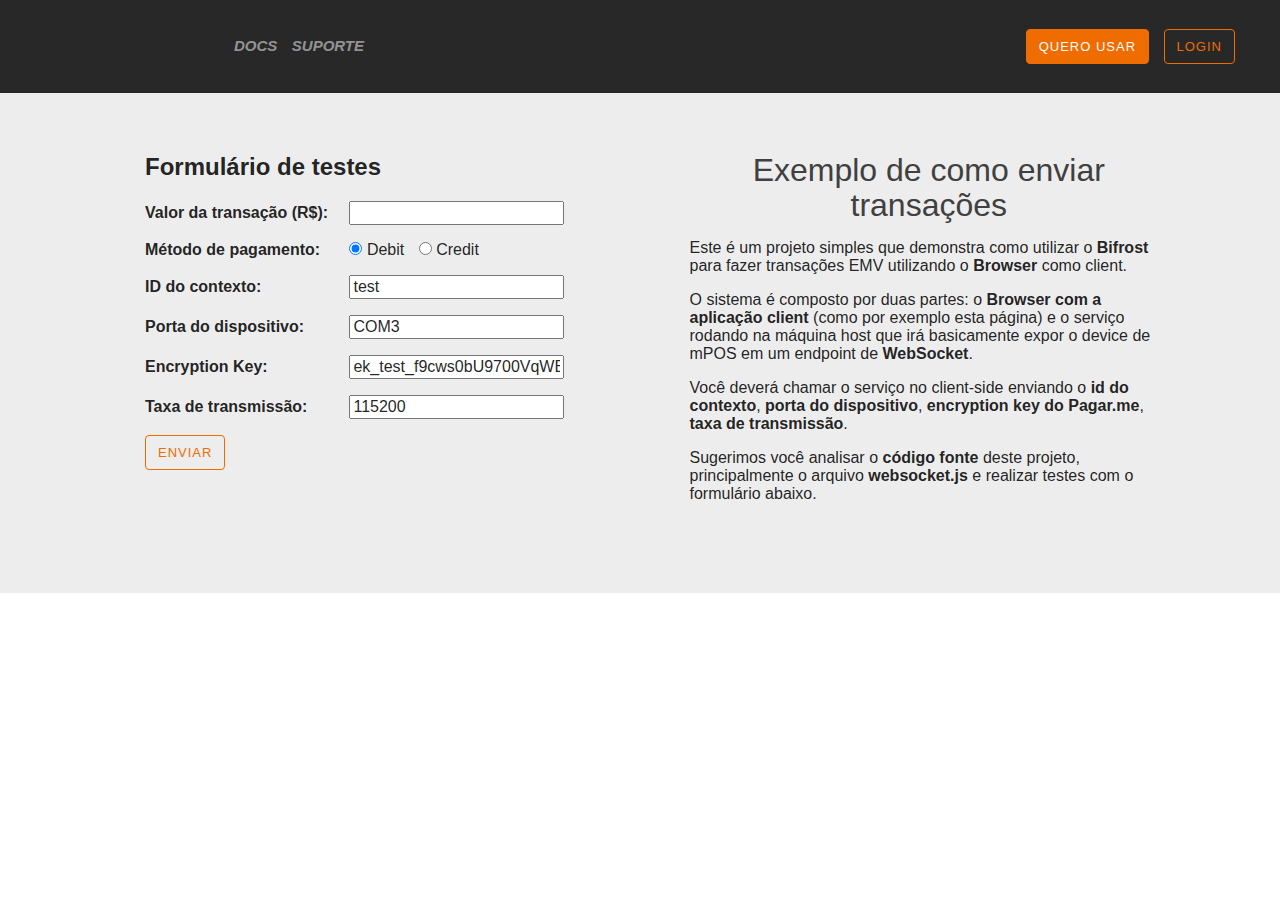
==== docs/example-site/index.html @ 18ebff86 "Update main documentation" ====
﻿<html>
  <head>
    <meta charset="utf-8" />
    <title>Exemplo de como enviar transações</title>>
    <script type="text/javascript" src="websocket.js"></script>
    <link rel="stylesheet" href="websocket.css" />
  </head>
  <body class="home-page">
    <nav id="navbar" class="navbar">
      <div class="navbar-inner">
        <div class="navbar__left">
          <a href="/" class="navbar-brand">
            <div class="display-table-cell">
              Pagar.me
            </div>
          </a>

          <div class="navbar-highlight">
            <div class="display-table-cell">
              <ul class="navbar-menu">
                <li><a href="https://github.com/pagarme/mpos-net-sdk/blob/feature/bifrost/docs/websocket.md" target="_blank">Docs</a></li>
                <li><a href="https://pagarme.zendesk.com/hc/pt-br" target="_blank">Suporte</a></li>
              </ul>
            </div>
          </div>
        </div>

        <div class="navbar__right">
          <div class="navbar-links">
            <div class="display-table-cell">
            </div>
          </div>

          <div class="navbar__separator">
            <div class="display-table-cell">
              <div class="separator"></div>
            </div>
          </div>

          <div class="navbar__more">
            <div class="navbar__more__inner">
              <a class="navbar__more__toggle">
                <span class="ss-icon ss-gizmo ss-rows"></span>
                Mais
              </a>

              <a class="navbar__more__toggle">
                <span class="ss-icon ss-gizmo ss-rows"></span>
                Mais
              </a>

              <div class="navbar__more__dropdown-container">
                <div class="navbar__more__dropdown">
                  <div class="separator">
                    <div></div>
                  </div>

                </div>
              </div>
            </div>
          </div>

          <div class="navbar-buttons">
            <div class="display-table-cell">
              <a class="btn btn-primary-full" href="#quero-usar" onclick="_gaq.push([‘_trackEvent’, ‘button’, ’clicked’, ’quero usar (navbar)’,, ’true’])">
                <span class="ss-icon ss-gizmo ss-plus"></span>
                Quero Usar
              </a>

              <a class="btn btn-primary" href="http://dashboard.pagar.me/">
                <span class="ss-icon ss-gizmo ss-login"></span>
                Login
              </a>
            </div>
          </div>
        </div>
      </div>
    </nav>


    <hr>

    <section class="section">
      <div class="next-section">
        <a class="btn btn-mute" href="#quem-somos">
          <span class="ss-icon ss-gizmo ss-navigatedown"></span>
        </a>
      </div>

      <div class="section__container">

        <div data-sr="" class="section__grid section__grid--left">

          <div class="section__grid__inner">
            <h2>Formulário de testes</h2>
            <div>

              <div id="form">
                <p>
                  <label for="amount">Valor da transação (R$):</label>
                  <input type="text" name="amount" id="amount" />
                </p>

                <p>
                  <label>Método de pagamento:</label>
                  <input type="radio" name="paymentMethod" id="Debit" value="Debit" checked> <label class="no-label" for="Debit" style="margin-right: 10px">Debit</label>
                  <input type="radio" name="paymentMethod" id="Credit" value="Credit"> <label class="no-label" for="Credit">Credit</label>
                </p>

                <p>
                  <label for="contextId">ID do contexto:</label>
                  <input type="text" name="contextId" id="contextId" value="test" />
                </p>

                <p>
                  <label for="devicePort">Porta do dispositivo:</label>
                  <input type="text" name="devicePort" id="devicePort" value="COM3" />
                </p>

                <p>
                  <label for="encryptionKey">Encryption Key:</label>
                  <input type="text" name="encryptionKey" id="encryptionKey" value="ek_test_f9cws0bU9700VqWE4UDuBlKLbvX4IO" />
                </p>

                <p>
                  <label for="baudRate">Taxa de transmissão:</label>
                  <input type="text" name="baudRate" id="baudRate" value="115200" />
                </p>

                <p>
                  <button onclick="callWS()" class="btn btn-primary">Enviar</button>
                </p>

                <p>
                  <div id="messages">
                  </div>
                </p>
              </div>

            </div>

          </div>
        </div>

        <div data-sr="" class="section__grid section__grid--right">
          <div class="section__grid__inner">
            <h2 class="heading--section">Exemplo de como enviar transações</h2>

            <p>
              Este é um projeto simples que demonstra como utilizar o <strong>Bifrost</strong> para fazer transações EMV utilizando o <strong>Browser</strong> como client.
            </p>
            <p>
              O sistema é composto por duas partes: o <strong>Browser com a aplicação client</strong> (como por exemplo esta página) e o serviço rodando na máquina host que irá basicamente expor o device de mPOS em um endpoint de <strong>WebSocket</strong>.
            </p>
            <p>
              Você deverá chamar o serviço no client-side enviando o <strong>id do contexto</strong>, <strong>porta do dispositivo</strong>, <strong>encryption key do Pagar.me</strong>, <strong>taxa de transmissão</strong>.
            </p>
            <p>
              Sugerimos você analisar o <strong>código fonte</strong> deste projeto, principalmente o arquivo <strong>websocket.js</strong> e realizar testes com o formulário abaixo.
            </p>

          </div>
        </div>

      </div>
    </section>







  </body>
</html>
---- docs/example-site/websocket.css ----
.display-table-cell{display:table-cell;vertical-align:middle}.display-table{display:table;height:100%}.text-center{text-align:center}.text-left{text-align:left}.text-right{text-align:right}.text-justify{text-align:justify}.span-10{width:10%}.span-20{width:20%}.span-30{width:30%}.span-40{width:40%}.span-50{width:50%}.span-60{width:60%}.span-70{width:70%}.span-80{width:80%}.span-90{width:90%}.span-100{width:100%}html{font-family:sans-serif;-ms-text-size-adjust:100%;-webkit-text-size-adjust:100%}body{margin:0}article,aside,details,figcaption,figure,footer,header,hgroup,main,nav,section,summary{display:block}audio,canvas,progress,video{display:inline-block;vertical-align:baseline}audio:not([controls]){display:none;height:0}[hidden],template{display:none}a{background:transparent}a:active,a:hover{outline:0}abbr[title]{border-bottom:1px dotted}b,strong{font-weight:bold}dfn{font-style:italic}h1{font-size:2em;margin:0.67em 0}mark{background:#ff0;color:#000}small{font-size:80%}sub,sup{font-size:75%;line-height:0;position:relative;vertical-align:baseline}sup{top:-0.5em}sub{bottom:-0.25em}img{border:0}svg:not(:root){overflow:hidden}figure{margin:1em 40px}hr{-webkit-box-sizing:content-box;-moz-box-sizing:content-box;box-sizing:content-box;height:0}pre{overflow:auto}code,kbd,pre,samp{font-family:monospace, monospace;font-size:1em}button,input,optgroup,select,textarea{color:inherit;font:inherit;margin:0}button{overflow:visible}button,select{text-transform:none}button,html input[type="button"],input[type="reset"],input[type="submit"]{-webkit-appearance:button;cursor:pointer}button[disabled],html input[disabled]{cursor:default}button::-moz-focus-inner,input::-moz-focus-inner{border:0;padding:0}input{line-height:normal}input[type="checkbox"],input[type="radio"]{-webkit-box-sizing:border-box;-moz-box-sizing:border-box;box-sizing:border-box;padding:0}input[type="number"]::-webkit-inner-spin-button,input[type="number"]::-webkit-outer-spin-button{height:auto}input[type="search"]{-webkit-appearance:textfield;-webkit-box-sizing:content-box;-moz-box-sizing:content-box;box-sizing:content-box}input[type="search"]::-webkit-search-cancel-button,input[type="search"]::-webkit-search-decoration{-webkit-appearance:none}fieldset{border:1px solid #c0c0c0;margin:0 2px;padding:0.35em 0.625em 0.75em}legend{border:0;padding:0}textarea{overflow:auto}optgroup{font-weight:bold}table{border-collapse:collapse;border-spacing:0}td,th{padding:0}html{-webkit-box-sizing:border-box;-moz-box-sizing:border-box;box-sizing:border-box}*,*:before,*:after{-webkit-box-sizing:inherit;-moz-box-sizing:inherit;box-sizing:inherit}html,body{height:100%;background:#fff;font-size:16px;font-family:"Titillium Web", Helvetica, Arial, sans-serif;color:rgba(0,0,0,0.87);overflow-x:hidden;text-rendering:optimizeLegibility;-webkit-font-smoothing:antialiased}-moz-osx-font-smoothing grayscale{-webkit-tap-highlight-color:transparent}hr{margin-top:22px;margin-bottom:22px;margin-bottom:22px;border:0;border-top:1px solid #333}.container,.stripe-inner,.jumbotron__container,.section__container,.welcome__container,.navbar-inner,.featured-inner,.footer-inner,.mini-calculator__stripe-container,.mini-calculator__result-container,.home-page .parceiros .parceiros-container,.gateway-page #psp-gateway .section__text,.psp-page #psp-gateway .section__text{*zoom:1;width:auto;max-width:90%;float:none;display:block;margin-right:auto;margin-left:auto;padding-left:0;padding-right:0}.container:before,.stripe-inner:before,.jumbotron__container:before,.section__container:before,.welcome__container:before,.navbar-inner:before,.featured-inner:before,.footer-inner:before,.mini-calculator__stripe-container:before,.mini-calculator__result-container:before,.home-page .parceiros .parceiros-container:before,.gateway-page #psp-gateway .section__text:before,.psp-page #psp-gateway .section__text:before,.container:after,.stripe-inner:after,.jumbotron__container:after,.section__container:after,.welcome__container:after,.navbar-inner:after,.featured-inner:after,.footer-inner:after,.mini-calculator__stripe-container:after,.mini-calculator__result-container:after,.home-page .parceiros .parceiros-container:after,.gateway-page #psp-gateway .section__text:after,.psp-page #psp-gateway .section__text:after{content:'';display:table}.container:after,.stripe-inner:after,.jumbotron__container:after,.section__container:after,.welcome__container:after,.navbar-inner:after,.featured-inner:after,.footer-inner:after,.mini-calculator__stripe-container:after,.mini-calculator__result-container:after,.home-page .parceiros .parceiros-container:after,.gateway-page #psp-gateway .section__text:after,.psp-page #psp-gateway .section__text:after{clear:both}@media only screen and (min-width: 30rem){.container,.stripe-inner,.jumbotron__container,.section__container,.welcome__container,.navbar-inner,.featured-inner,.footer-inner,.mini-calculator__stripe-container,.mini-calculator__result-container,.home-page .parceiros .parceiros-container,.gateway-page #psp-gateway .section__text,.psp-page #psp-gateway .section__text,.stripe-inner,.jumbotron__container,.section__container,.welcome__container,.navbar-inner,.featured-inner,.footer-inner,.mini-calculator__stripe-container,.mini-calculator__result-container,.home-page .parceiros .parceiros-container,.gateway-page #psp-gateway .section__text,.psp-page #psp-gateway .section__text{*zoom:1;width:auto;max-width:90%;float:none;display:block;margin-right:auto;margin-left:auto;padding-left:0;padding-right:0}.container:before,.stripe-inner:before,.jumbotron__container:before,.section__container:before,.welcome__container:before,.navbar-inner:before,.featured-inner:before,.footer-inner:before,.mini-calculator__stripe-container:before,.mini-calculator__result-container:before,.home-page .parceiros .parceiros-container:before,.gateway-page #psp-gateway .section__text:before,.psp-page #psp-gateway .section__text:before,.container:after,.stripe-inner:after,.jumbotron__container:after,.section__container:after,.welcome__container:after,.navbar-inner:after,.featured-inner:after,.footer-inner:after,.mini-calculator__stripe-container:after,.mini-calculator__result-container:after,.home-page .parceiros .parceiros-container:after,.gateway-page #psp-gateway .section__text:after,.psp-page #psp-gateway .section__text:after{content:'';display:table}.container:after,.stripe-inner:after,.jumbotron__container:after,.section__container:after,.welcome__container:after,.navbar-inner:after,.featured-inner:after,.footer-inner:after,.mini-calculator__stripe-container:after,.mini-calculator__result-container:after,.home-page .parceiros .parceiros-container:after,.gateway-page #psp-gateway .section__text:after,.psp-page #psp-gateway .section__text:after{clear:both}}@media only screen and (min-width: 48rem){.container,.stripe-inner,.jumbotron__container,.section__container,.welcome__container,.navbar-inner,.featured-inner,.footer-inner,.mini-calculator__stripe-container,.mini-calculator__result-container,.home-page .parceiros .parceiros-container,.gateway-page #psp-gateway .section__text,.psp-page #psp-gateway .section__text,.stripe-inner,.jumbotron__container,.section__container,.welcome__container,.navbar-inner,.featured-inner,.footer-inner,.mini-calculator__stripe-container,.mini-calculator__result-container,.home-page .parceiros .parceiros-container,.gateway-page #psp-gateway .section__text,.psp-page #psp-gateway .section__text{*zoom:1;width:auto;max-width:90%;float:none;display:block;margin-right:auto;margin-left:auto;padding-left:0;padding-right:0}.container:before,.stripe-inner:before,.jumbotron__container:before,.section__container:before,.welcome__container:before,.navbar-inner:before,.featured-inner:before,.footer-inner:before,.mini-calculator__stripe-container:before,.mini-calculator__result-container:before,.home-page .parceiros .parceiros-container:before,.gateway-page #psp-gateway .section__text:before,.psp-page #psp-gateway .section__text:before,.container:after,.stripe-inner:after,.jumbotron__container:after,.section__container:after,.welcome__container:after,.navbar-inner:after,.featured-inner:after,.footer-inner:after,.mini-calculator__stripe-container:after,.mini-calculator__result-container:after,.home-page .parceiros .parceiros-container:after,.gateway-page #psp-gateway .section__text:after,.psp-page #psp-gateway .section__text:after{content:'';display:table}.container:after,.stripe-inner:after,.jumbotron__container:after,.section__container:after,.welcome__container:after,.navbar-inner:after,.featured-inner:after,.footer-inner:after,.mini-calculator__stripe-container:after,.mini-calculator__result-container:after,.home-page .parceiros .parceiros-container:after,.gateway-page #psp-gateway .section__text:after,.psp-page #psp-gateway .section__text:after{clear:both}}@media only screen and (min-width: 62rem){.container,.stripe-inner,.jumbotron__container,.section__container,.welcome__container,.navbar-inner,.featured-inner,.footer-inner,.mini-calculator__stripe-container,.mini-calculator__result-container,.home-page .parceiros .parceiros-container,.gateway-page #psp-gateway .section__text,.psp-page #psp-gateway .section__text,.stripe-inner,.jumbotron__container,.section__container,.welcome__container,.navbar-inner,.featured-inner,.footer-inner,.mini-calculator__stripe-container,.mini-calculator__result-container,.home-page .parceiros .parceiros-container,.gateway-page #psp-gateway .section__text,.psp-page #psp-gateway .section__text{*zoom:1;width:auto;max-width:90%;float:none;display:block;margin-right:auto;margin-left:auto;padding-left:0;padding-right:0}.container:before,.stripe-inner:before,.jumbotron__container:before,.section__container:before,.welcome__container:before,.navbar-inner:before,.featured-inner:before,.footer-inner:before,.mini-calculator__stripe-container:before,.mini-calculator__result-container:before,.home-page .parceiros .parceiros-container:before,.gateway-page #psp-gateway .section__text:before,.psp-page #psp-gateway .section__text:before,.container:after,.stripe-inner:after,.jumbotron__container:after,.section__container:after,.welcome__container:after,.navbar-inner:after,.featured-inner:after,.footer-inner:after,.mini-calculator__stripe-container:after,.mini-calculator__result-container:after,.home-page .parceiros .parceiros-container:after,.gateway-page #psp-gateway .section__text:after,.psp-page #psp-gateway .section__text:after{content:'';display:table}.container:after,.stripe-inner:after,.jumbotron__container:after,.section__container:after,.welcome__container:after,.navbar-inner:after,.featured-inner:after,.footer-inner:after,.mini-calculator__stripe-container:after,.mini-calculator__result-container:after,.home-page .parceiros .parceiros-container:after,.gateway-page #psp-gateway .section__text:after,.psp-page #psp-gateway .section__text:after{clear:both}}@media only screen and (min-width: 75rem){.container,.stripe-inner,.jumbotron__container,.section__container,.welcome__container,.navbar-inner,.featured-inner,.footer-inner,.mini-calculator__stripe-container,.mini-calculator__result-container,.home-page .parceiros .parceiros-container,.gateway-page #psp-gateway .section__text,.psp-page #psp-gateway .section__text,.stripe-inner,.jumbotron__container,.section__container,.welcome__container,.navbar-inner,.featured-inner,.footer-inner,.mini-calculator__stripe-container,.mini-calculator__result-container,.home-page .parceiros .parceiros-container,.gateway-page #psp-gateway .section__text,.psp-page #psp-gateway .section__text{*zoom:1;width:auto;max-width:1190px;float:none;display:block;margin-right:auto;margin-left:auto;padding-left:0;padding-right:0}.container:before,.stripe-inner:before,.jumbotron__container:before,.section__container:before,.welcome__container:before,.navbar-inner:before,.featured-inner:before,.footer-inner:before,.mini-calculator__stripe-container:before,.mini-calculator__result-container:before,.home-page .parceiros .parceiros-container:before,.gateway-page #psp-gateway .section__text:before,.psp-page #psp-gateway .section__text:before,.container:after,.stripe-inner:after,.jumbotron__container:after,.section__container:after,.welcome__container:after,.navbar-inner:after,.featured-inner:after,.footer-inner:after,.mini-calculator__stripe-container:after,.mini-calculator__result-container:after,.home-page .parceiros .parceiros-container:after,.gateway-page #psp-gateway .section__text:after,.psp-page #psp-gateway .section__text:after{content:'';display:table}.container:after,.stripe-inner:after,.jumbotron__container:after,.section__container:after,.welcome__container:after,.navbar-inner:after,.featured-inner:after,.footer-inner:after,.mini-calculator__stripe-container:after,.mini-calculator__result-container:after,.home-page .parceiros .parceiros-container:after,.gateway-page #psp-gateway .section__text:after,.psp-page #psp-gateway .section__text:after{clear:both}}.heading--section{margin:0;margin-bottom:15px;font-family:"Titillium Web", Helvetica, Arial, sans-serif;font-weight:200;font-size:32px;line-height:35px;color:#404040}.text--section{margin:0;margin-bottom:18px;font-family:"Source Sans pro", Helvetica, Arial, sans-serif;font-weight:300;font-size:17px;line-height:23px;color:#656565}.text--section strong{font-weight:400}.heading--jumbotron{margin:0;margin-bottom:30px;padding:0;font-size:64px;line-height:46px;font-family:"Titillium Web", Helvetica, Arial, sans-serif;font-weight:600;font-style:italic;color:#fff}.text--jumbotron{margin-bottom:30px;font-family:"Titillium Web", Helvetica, Arial, sans-serif;font-size:21px;font-weight:200;font-style:italic;line-height:25px;color:rgba(255,255,255,0.4)}.heading--dev-friendly{margin:0;margin-bottom:18px;font-family:"Titillium Web", Helvetica, Arial, sans-serif;font-weight:200;font-size:41px;line-height:41px;color:#bdbdbd}.text--dev-friendly{margin:0;margin-bottom:20px;font-family:"Source Sans pro", Helvetica, Arial, sans-serif;font-weight:300;font-size:18px;line-height:23px;color:#5b5b5b}.bar{height:30px;position:relative;display:-webkit-box;display:-webkit-flex;display:-ms-flexbox;display:flex;-webkit-box-orient:vertical;-webkit-box-direction:normal;-webkit-flex-direction:row;-ms-flex-direction:row;flex-direction:row;-webkit-box-align:start;-webkit-align-items:flex-start;-ms-align-items:flex-start;align-items:flex-start;-webkit-transition:height cubic-bezier(0.23, 1, 0.32, 1) 1.5s;transition:height cubic-bezier(0.23, 1, 0.32, 1) 1.5s}.bar--primary{-webkit-transition-duration:2.5s;transition-duration:2.5s}.bar__shape{width:107px;height:100%;border-top-left-radius:8px;border-top-right-radius:8px;border:1px solid #fff;border-bottom:none}.bar--primary .bar__shape{background:#fff}.bar--secondary .bar__shape{background:#ef8136}.bar__icon{width:51px;height:51px;margin-top:24px;margin-left:auto;margin-right:auto;background:url("https://assets.pagar.me/site/general/mini-calculator-pagarme-b8ea6843a3c30a140c2a9714651d9dd1.png") no-repeat}.bar__separator{width:100%;height:8px;position:absolute;background:transparent;border-top:1px solid #fff}.bar--primary .bar__separator{border-top-left-radius:8px}.bar--secondary .bar__separator{border-top-right-radius:8px}.bar__text{position:relative;margin-top:6px;font-family:"Titillium Web", Helvetica, Arial, sans-serif;font-size:17px;font-style:italic;line-height:17px}.bar--primary .bar__text{margin-left:15px;font-weight:400;color:#fff}.bar--secondary .bar__text{margin-right:15px;font-weight:300;color:rgba(255,255,255,0.68)}.bar__over-text{width:100%;position:absolute;top:-29px;font-size:14px;text-transform:uppercase}.bar--primary .bar__over-text{text-align:right}.bar__over-text strong{font-weight:700}.btn,.btn-primary,.btn-primary-full,.btn-mute,.btn-success,.btn-white,.btn-no-border{margin:0;display:inline-block;padding:10px 12px;background:transparent;border:1px solid #ee6c00;border-radius:4px;font-family:"Titillium Web", Helvetica, Arial, sans-serif;font-size:13px;font-weight:normal;text-transform:uppercase;text-decoration:none;text-align:center;letter-spacing:1px;vertical-align:middle;line-height:13px;color:#ee6c00;-webkit-transition:opacity cubic-bezier(0.23, 1, 0.32, 1) 0.28s;transition:opacity cubic-bezier(0.23, 1, 0.32, 1) 0.28s;touch-action:manipulation;cursor:pointer;-webkit-user-select:none;-moz-user-select:none;-ms-user-select:none;user-select:none}.btn:hover,.btn-primary:hover,.btn-primary-full:hover,.btn-mute:hover,.btn-success:hover,.btn-white:hover,.btn-no-border:hover{cursor:pointer;-ms-filter:"progid:DXImageTransform.Microsoft.Alpha(Opacity=60)";filter:alpha(opacity=60);opacity:0.6}.btn:active,.btn-primary:active,.btn-primary-full:active,.btn-mute:active,.btn-success:active,.btn-white:active,.btn-no-border:active{-webkit-transition-duration:0.1s;transition-duration:0.1s;outline:0;-ms-filter:"progid:DXImageTransform.Microsoft.Alpha(Opacity=40)";filter:alpha(opacity=40);opacity:0.4}.btn-primary{color:#ee6c00;border-color:#ee6c00}.btn-primary-full{color:#fff;border-color:#ee6c00;background-color:#ee6c00}.btn-mute{color:#a5a5a5;border-color:#a5a5a5}.btn-success{color:#41b781;border-color:#41b781}.btn-white{color:#fff;border-color:#fff}.btn-no-border{border-color:transparent}.stripe{background:#282828;display:none;height:99px;max-height:99px}@media only screen and (min-width: 48rem){.stripe{display:block}}.stripe .stripe-content-item{display:none}.stripe .stripe-content-item:last-child img{margin-right:0}.stripe .stripe-content-item img{height:53px;margin-right:30px}@media only screen and (min-width: 48rem){.stripe .stripe-content-item img{margin-right:20px}}@media only screen and (min-width: 62rem){.stripe .stripe-content-item img{margin-right:30px}}.stripe.na-midia .stripe-inner{display:-webkit-box;display:-webkit-flex;display:-ms-flexbox;display:flex;-webkit-justify-content:center;-ms-justify-content:center;justify-content:center;-webkit-box-align:center;-webkit-align-items:center;-ms-align-items:center;align-items:center}.stripe.na-midia .stripe-content-item{display:block}.stripe.na-midia .stripe-content-item img{-ms-filter:"progid:DXImageTransform.Microsoft.Alpha(Opacity=50)";filter:alpha(opacity=50);opacity:0.5;height:34px}.stripe.na-midia .pymnts img{height:30px;-ms-filter:"progid:DXImageTransform.Microsoft.Alpha(Opacity=80)";filter:alpha(opacity=80);opacity:0.8}.stripe.na-midia .folha img{height:110px}.stripe.na-midia .bbc img{height:25px}.stripe.na-midia .valor img{height:29px}@media only screen and (max-width: 1243px){.stripe.na-midia .ecommerce-news{display:none}}.stripe.quem-somos .stripe-content-item img{height:35px;margin-top:7px}@media only screen and (min-width: 48rem){.stripe.quem-somos .pan{display:inline-block}}@media only screen and (min-width: 62rem){.stripe.quem-somos .btg{display:inline-block}}@media only screen and (min-width: 48rem){.stripe.quem-somos .arpex{display:inline-block}}.stripe.premios .stripe-content-item img{height:55px}@media only screen and (min-width: 48rem){.stripe.premios .best-in-show{display:inline-block}}@media only screen and (min-width: 48rem){.stripe.premios .startup-do-ano{display:inline-block}}.stripe.clientes .stripe-inner{display:-webkit-box;display:-webkit-flex;display:-ms-flexbox;display:flex;-webkit-justify-content:center;-ms-justify-content:center;justify-content:center;-webkit-box-align:center;-webkit-align-items:center;-ms-align-items:center;align-items:center}.stripe.clientes .stripe-content-item{display:block}.stripe.clientes .stripe-content-item img{-ms-filter:"progid:DXImageTransform.Microsoft.Alpha(Opacity=70)";filter:alpha(opacity=70);opacity:0.7;height:34px}.stripe.clientes .magazine-luiza img{height:30px}.stripe.clientes .eduk img{height:40px;margin-right:35px;margin-top:2px}@media only screen and (max-width: 900px){.stripe.clientes .lojas-kd{display:none}}.stripe.clientes .lojas-kd img{height:42px;margin-top:13px}.stripe.clientes .bilheteria-digital img{height:50px}.stripe.clientes .catarse img{height:42px}.stripe-inner{padding-top:20px;padding-bottom:20px;display:table;height:100%;width:inherit;margin:0 auto}.stripe-brand{position:relative;padding-left:0;display:table;height:53px;float:left}.stripe-brand img{height:41px;float:left}.stripe-title{margin:0;padding-left:54px;font-size:17px;font-weight:400;text-transform:uppercase;line-height:41px;color:#fff}.stripe-subtitle{margin:0;position:absolute;top:40px;padding-left:54px;font-size:13px;font-weight:800;font-style:italic;text-transform:lowercase;line-height:13px;color:rgba(255,255,255,0.43);text-decoration:none}.stripe-separator-container{display:table;height:100%;float:left}.stripe-separator{width:1px;height:50px;margin:0 30px;float:left;background:rgba(237,237,237,0.19)}.stripe-content{display:table;height:100%;float:left}.stripe-content-item{display:inline-block}.stripe-content-item:last-child img{margin-right:0}.stripe-content-item img{margin-right:30px;height:53px}.stripe-light{background:#e7e7e7}.stripe-light .stripe-title{color:#000}.stripe-light .stripe-subtitle{color:rgba(0,0,0,0.43)}.stripe-light .stripe-separator{background:#000}.testimonial{padding:10px 26px;background:#f4f4f4;border-radius:20px;display:table;*zoom:1}.testimonial:before,.testimonial:after{content:'';display:table}.testimonial:after{clear:both}.testimonial-author{float:left;padding-right:26px;position:relative;top:5px}.testimonial-image,.testimonial-logo{width:54px;max-width:54px}.testimonial-image img,.testimonial-logo img{width:54px;max-width:54px}.testimonial-content{position:relative;top:-1px;display:table-cell;vertical-align:middle;font-family:"Source Sans pro", Helvetica, Arial, sans-serif;font-size:15px;line-height:19px;font-weight:300;font-style:italic;color:#999;color:#696969}.testimonial-content-author{font-family:"Titillium Web", Helvetica, Arial, sans-serif;font-weight:400;font-style:italic;font-size:14px;line-height:20px;color:#ee6c00}.testimonial-link{color:#ee6c00}.testimonial-link:hover{color:#dd6400}.radio{display:inline-block;text-transform:uppercase;margin-left:4px}.radio span{position:relative;top:1px;margin-left:5px;font-weight:600;font-style:italic;color:rgba(255,255,255,0.4);font-size:14px;cursor:pointer;-webkit-transition:color cubic-bezier(0.23, 1, 0.32, 1) 0.28s;transition:color cubic-bezier(0.23, 1, 0.32, 1) 0.28s}.radio:hover span,.radio .checked+span{color:#fff}.radio .radio-button{display:inline-block;*display:inline;vertical-align:middle;margin:0;padding:0;width:16px;height:16px;background:url("https://assets.pagar.me/site/sprites/radio-buttons-5556473f827a78de121297f5c7fb877c.png") no-repeat 100% 100%;border:none;cursor:pointer;-webkit-transition:opacity cubic-bezier(0.23, 1, 0.32, 1) 0.28s;transition:opacity cubic-bezier(0.23, 1, 0.32, 1) 0.28s}.radio:hover .radio-button{background-position:0 0;-ms-filter:none;filter:none;opacity:1}.radio .radio-button{background-position:0px 0;-ms-filter:"progid:DXImageTransform.Microsoft.Alpha(Opacity=50)";filter:alpha(opacity=50);opacity:0.5}.radio .radio-button.checked{background-position:-18px 0;-ms-filter:none;filter:none;opacity:1}.radio .radio-button.disabled{background-position:-132px 0;cursor:default}.radio .radio-button.checked.disabled{background-position:-154px 0}.form-group{*zoom:1;position:relative}.form-group:before,.form-group:after{content:'';display:table}.form-group:after{clear:both}.form-input textarea{width:100%}@media only screen and (min-width: 48rem){.form-input textarea{height:64px}}@media only screen and (min-width: 48rem){.hs_coment_rio{width:100% !important}.hs_coment_rio .hs-input{width:100%}}@media only screen and (min-width: 48rem){.hs_cep{position:absolute !important}}.form-input select{height:64px}.form-input option{background:#f5f5f5}.form-input option:hover{background:#dbdbdb}.form-input input,.form-input select,.form-input textarea,.second-step-submit{display:block;width:100%;padding:19px 25px;font-size:17px;line-height:1.42857143;color:#282828;background-color:#fff;background-image:none;border:0 solid transparent;border-radius:2px !important;-webkit-transition:border-color ease-in-out 0.15s, box-shadow ease-in-out 0.15s;transition:border-color ease-in-out 0.15s, box-shadow ease-in-out 0.15s}.form-input input:focus,.form-input select:focus,.form-input textarea:focus,.second-step-submit:focus{border-color:#ee6c00;outline:0}.form-input input::-moz-placeholder,.form-input select::-moz-placeholder,.form-input textarea::-moz-placeholder,.second-step-submit::-moz-placeholder{color:#999;-ms-filter:none;filter:none;opacity:1}.form-input input:-ms-input-placeholder,.form-input select:-ms-input-placeholder,.form-input textarea:-ms-input-placeholder,.second-step-submit:-ms-input-placeholder{color:#999}.form-input input::-webkit-input-placeholder,.form-input select::-webkit-input-placeholder,.form-input textarea::-webkit-input-placeholder,.second-step-submit::-webkit-input-placeholder{color:#999}.form-input input::-ms-expand,.form-input select::-ms-expand,.form-input textarea::-ms-expand,.second-step-submit::-ms-expand{background-color:transparent;border:0}.form-input input[disabled],.form-input select[disabled],.form-input textarea[disabled],.second-step-submit[disabled],.form-input input[readonly],.form-input select[readonly],.form-input textarea[readonly],.second-step-submit[readonly],fieldset[disabled] .form-input input,fieldset[disabled] .form-input select,fieldset[disabled] .form-input textarea,fieldset[disabled] .second-step-submit{background-color:#eee;-ms-filter:none;filter:none;opacity:1}.form-input input[disabled],.form-input select[disabled],.form-input textarea[disabled],.second-step-submit[disabled],fieldset[disabled] .form-input input,fieldset[disabled] .form-input select,fieldset[disabled] .form-input textarea,fieldset[disabled] .second-step-submit{cursor:not-allowed}.form-input input textarea,.form-input select textarea,.form-input textarea textarea,.second-step-submit textarea{height:auto}.form-input-group-button,.second-step-submit div{width:64px;height:64px;position:absolute;bottom:0;right:0;border:none;background:#ee6c00;border-radius:2px;cursor:pointer;-webkit-transition:background cubic-bezier(0.23, 1, 0.32, 1) 0.28s;transition:background cubic-bezier(0.23, 1, 0.32, 1) 0.28s}.form-input-group-button:hover,.second-step-submit div:hover{background:#d66100}.form-input-group-button:focus,.second-step-submit div:focus,.form-input-group-button:active,.second-step-submit div:active{outline:none;-webkit-box-shadow:inset 0 2px 5px #8f4100;box-shadow:inset 0 2px 5px #8f4100}.form-input-group-button .ss-icon,.second-step-submit div .ss-icon{font-size:20px;color:#fff;line-height:65px}.caret{display:inline-block;width:0;height:0;margin-left:2px;vertical-align:middle;border-top:4px dashed;border-top:4px solid 9;border-right:4px solid transparent;border-left:4px solid transparent}.dropdown-caret{display:inline-block;font-size:12px;margin:0}.dropdown-caret i{position:relative;top:1px}.dropup,.dropdown{position:relative}.dropdown-toggle:focus{outline:0}.dropdown-menu{position:absolute;top:100%;left:0;z-index:1000;display:none;float:left;min-width:160px;padding:5px 0;margin:2px 0 0;list-style:none;font-size:14px;text-align:left;background-color:#fff;border:1px solid #ccc;border:1px solid rgba(0,0,0,0.15);border-radius:4px;-webkit-box-shadow:0 6px 12px rgba(0,0,0,0.175);box-shadow:0 6px 12px rgba(0,0,0,0.175);background-clip:padding-box}.dropdown-menu.pull-right{right:0;left:auto}.dropdown-menu .divider{height:1px;margin:9px 0;overflow:hidden;background-color:#e5e5e5}.dropdown-menu>li>a{display:block;padding:3px 20px;clear:both;font-weight:normal;line-height:1.42857143;color:#333;white-space:nowrap}.dropdown-menu>li>a:hover,.dropdown-menu>li>a:focus{text-decoration:none;color:#262626;background-color:#f5f5f5}.dropdown-menu>.active>a,.dropdown-menu>.active>a:hover,.dropdown-menu>.active>a:focus{color:#fff;text-decoration:none;outline:0;background-color:#337ab7}.dropdown-menu>.disabled>a,.dropdown-menu>.disabled>a:hover,.dropdown-menu>.disabled>a:focus{color:#777}.dropdown-menu>.disabled>a:hover,.dropdown-menu>.disabled>a:focus{text-decoration:none;background-color:transparent;background-image:none;cursor:not-allowed}.open>.dropdown-menu{display:block}.open>a{outline:0}.dropdown-menu-right{left:auto;right:0}.dropdown-menu-left{left:0;right:auto}.dropdown-header{display:block;padding:3px 20px;font-size:12px;line-height:1.42857143;color:#777;white-space:nowrap}.dropdown-backdrop{position:fixed;left:0;right:0;bottom:0;top:0;z-index:990}.pull-right>.dropdown-menu{right:0;left:auto}.dropup .caret,.navbar-fixed-bottom .dropdown .caret{border-top:0;border-bottom:4px dashed;border-bottom:4px solid 9;content:""}.dropup .dropdown-menu,.navbar-fixed-bottom .dropdown .dropdown-menu{top:auto;bottom:100%;margin-bottom:2px}@media (min-width: 768px){.navbar-right .dropdown-menu{left:auto;right:0}.navbar-right .dropdown-menu-left{left:0;right:auto}}.clearfix:before,.clearfix:after{content:" ";display:table}.clearfix:after{clear:both}.center-block{display:block;margin-left:auto;margin-right:auto}.pull-right{float:right !important}.pull-left{float:left !important}.hide{display:none !important}.show{display:block !important}.invisible{visibility:hidden}.text-hide{font:0/0 a;color:transparent;text-shadow:none;background-color:transparent;border:0}.hidden{display:none !important}.affix{position:fixed}.code-view{height:320px;margin:0 auto;border-top-left-radius:2px;border-top-right-radius:2px}.code-view pre{height:320px;padding:35px;border:none;border-top-left-radius:2px;border-top-right-radius:2px;margin-bottom:0;background-color:#2f2f2f;overflow:auto}.code-view pre code{background-color:#2f2f2f;font-family:"Source Sans pro", Helvetica, Arial, sans-serif;font-size:18px;line-height:22px;font-weight:300;text-align:left}.code-view pre code *::selection{background:rgba(255,89,37,0.79) !important;color:#fff !important}.code-view pre code *::-moz-selection{background:rgba(255,89,37,0.79) !important;color:#fff !important}.code-view pre code::selection{background:rgba(255,89,37,0.79) !important;color:#fff !important}.code-view pre code::-moz-selection{background:rgba(255,89,37,0.79) !important;color:#fff !important}.code-menu{width:100%;margin:0 auto;float:left;background-color:#2c2c2c;border-bottom-left-radius:2px;border-bottom-right-radius:2px}.code-menu.no-dropdown .dropdown-caret,.code-menu.no-dropdown .dropdown-menu{display:none}.code-menu .dropdown{background:#2c2c2c;float:left;text-align:center;-webkit-transition:background cubic-bezier(0.23, 1, 0.32, 1) 0.14s;transition:background cubic-bezier(0.23, 1, 0.32, 1) 0.14s;cursor:pointer}.code-menu .dropdown:hover{background:#2a2a2a}.code-menu .dropdown:active,.code-menu .dropdown:focus,.code-menu .dropdown.open{background:#2a2a2a;-webkit-box-shadow:inset 0 2px 5px #282828;box-shadow:inset 0 2px 5px #282828}.code-menu .dropdown:first-child{border-bottom-left-radius:2px}.code-menu .dropdown:last-child{border-bottom-right-radius:2px}.code-menu .dropdown .dropdown-menu{width:100%;padding:0;margin-top:-5px;margin-left:-1px;border-top-left-radius:0px;border-top-right-radius:0px;border:1px solid rgba(44,44,44,0.1);-webkit-box-shadow:0 6px 10px rgba(0,0,0,0.175);box-shadow:0 6px 10px rgba(0,0,0,0.175)}.code-menu .dropdown button{background-color:transparent;width:100%;height:50px;line-height:50px;font-size:14px;font-style:italic;font-weight:300;border:none;padding:0;outline:none !important;color:#8f8f8f}.code-menu .dropdown button span:last-child{margin-left:10px}.code-menu .dropdown ul{background-color:#2c2c2c;font-size:14px;font-weight:100}.code-menu .dropdown ul li{cursor:pointer}.code-menu .dropdown ul li:first-child a{border-top:none !important}.code-menu .dropdown ul li a{padding-top:9px;padding-bottom:9px;color:#636363;-webkit-transition:color cubic-bezier(0.23, 1, 0.32, 1) 0.14s,background cubic-bezier(0.23, 1, 0.32, 1) 0.14s;transition:color cubic-bezier(0.23, 1, 0.32, 1) 0.14s,background cubic-bezier(0.23, 1, 0.32, 1) 0.14s}.code-menu .dropdown ul li:hover a{background-color:#292929;color:#6b6b6b}.code-view--light pre,.code-view--light pre code{background:#e5e4e4;color:#929292}.code-menu--light{background:#dcdcdc}.code-menu--light .dropdown{background:#dcdcdc}.code-menu--light .dropdown:hover{background:#d1d1d1}.code-menu--light .dropdown:active,.code-menu--light .dropdown:focus,.code-menu--light .dropdown.open{background:#d1d1d1;-webkit-box-shadow:inset 0 2px 5px #c8c8c8;box-shadow:inset 0 2px 5px #c8c8c8}.code-menu--light .dropdown button{color:#000}.code-menu--light .dropdown ul{background:#dcdcdc}.code-menu--light .dropdown ul li a{padding-top:9px;padding-bottom:9px;color:rgba(0,0,0,0.75);-webkit-transition:color cubic-bezier(0.23, 1, 0.32, 1) 0.14s,background cubic-bezier(0.23, 1, 0.32, 1) 0.14s;transition:color cubic-bezier(0.23, 1, 0.32, 1) 0.14s,background cubic-bezier(0.23, 1, 0.32, 1) 0.14s}.code-menu--light .dropdown ul li:hover a{background-color:#cdcdcd;color:rgba(0,0,0,0.9)}.hljs{display:block;padding:0.5em;background:#23241f}.hljs,.hljs-tag,.css .hljs-rules,.css .hljs-value,.css .hljs-function,.hljs-preprocessor,.hljs-pragma{color:#f8f8f2}.hljs-strongemphasis,.hljs-strong,.hljs-emphasis{color:#a8a8a2}.hljs-bullet,.hljs-blockquote,.hljs-horizontal_rule,.hljs-number,.hljs-regexp,.alias .hljs-keyword,.hljs-literal,.hljs-hexcolor{color:#ae81ff}.hljs-tag .hljs-value,.hljs-code,.hljs-title,.css .hljs-class,.hljs-class .hljs-title:last-child{color:#a6e22e}.hljs-link_url{font-size:80%}.hljs-strong,.hljs-strongemphasis{font-weight:bold}.hljs-emphasis,.hljs-strongemphasis,.hljs-class .hljs-title:last-child{font-style:italic}.hljs-keyword,.hljs-function,.hljs-change,.hljs-winutils,.hljs-flow,.lisp .hljs-title,.clojure .hljs-built_in,.nginx .hljs-title,.tex .hljs-special,.hljs-header,.hljs-attribute,.hljs-symbol,.hljs-symbol .hljs-string,.hljs-tag .hljs-title,.hljs-value,.alias .hljs-keyword:first-child,.css .hljs-tag,.css .unit,.css .hljs-important{color:#f92672}.hljs-function .hljs-keyword,.hljs-class .hljs-keyword:first-child,.hljs-constant,.css .hljs-attribute{color:#ee6c00}.hljs-variable,.hljs-params,.hljs-class .hljs-title{color:#f8f8f2}.hljs-string,.css .hljs-id,.hljs-subst,.haskell .hljs-type,.ruby .hljs-class .hljs-parent,.hljs-built_in,.sql .hljs-aggregate,.django .hljs-template_tag,.django .hljs-variable,.smalltalk .hljs-class,.django .hljs-filter .hljs-argument,.smalltalk .hljs-localvars,.smalltalk .hljs-array,.hljs-attr_selector,.hljs-pseudo,.hljs-addition,.hljs-stream,.hljs-envvar,.apache .hljs-tag,.apache .hljs-cbracket,.tex .hljs-command,.hljs-prompt,.hljs-link_label,.hljs-link_url{color:#41b781}.hljs-comment,.hljs-javadoc,.java .hljs-annotation,.python .hljs-decorator,.hljs-template_comment,.hljs-pi,.hljs-doctype,.hljs-deletion,.hljs-shebang,.apache .hljs-sqbracket,.tex .hljs-formula{color:#75715e}.coffeescript .javascript,.javascript .xml,.tex .hljs-formula,.xml .javascript,.xml .vbscript,.xml .css,.xml .hljs-cdata,.xml .php,.php .xml{-ms-filter:"progid:DXImageTransform.Microsoft.Alpha(Opacity=50)";filter:alpha(opacity=50);opacity:0.5}.next-section{width:100%;margin:0 auto;position:absolute;left:0;bottom:30px;text-align:center;z-index:1}.next-section .btn{padding:12px 12px}.next-section .ss-icon{position:relative;top:4px;font-size:16px}.jumbotron{*zoom:1;position:relative;width:100%;height:100vh;background:#232323;overflow:hidden}.jumbotron:before,.jumbotron:after{content:'';display:table}.jumbotron:after{clear:both}@media only screen and (max-width: 48rem){.jumbotron{height:auto}}@media only screen and (max-height: 400px){.jumbotron{height:auto}}.jumbotron__container{height:100%}.jumbotron__illustration{*zoom:1;float:left;clear:none;text-align:inherit;width:50%;margin-left:0%;margin-right:0%;position:relative;left:-51.5%;height:100%;padding:100px 0 30px;display:table}.jumbotron__illustration:before,.jumbotron__illustration:after{content:'';display:table}.jumbotron__illustration:after{clear:both}@media only screen and (max-width: 48rem){.jumbotron__illustration{*zoom:1;float:left;clear:none;text-align:inherit;width:100%;margin-left:0%;margin-right:0%;position:static;left:0;padding-top:0;padding-bottom:90px}.jumbotron__illustration:before,.jumbotron__illustration:after{content:'';display:table}.jumbotron__illustration:after{clear:both}}.jumbotron__illustration__inner{display:table-cell;vertical-align:middle}.jumbotron__illustration img{width:100%}@media only screen and (min-width: 62rem){.jumbotron__illustration img{position:relative;left:40px}}.jumbotron__content{*zoom:1;float:left;clear:none;text-align:inherit;width:50%;margin-left:0%;margin-right:0%;position:relative;left:51.5%;margin-right:0;height:100%;padding:100px 0 30px;display:table}.jumbotron__content:before,.jumbotron__content:after{content:'';display:table}.jumbotron__content:after{clear:both}@media only screen and (max-width: 48rem){.jumbotron__content{*zoom:1;float:left;clear:none;text-align:inherit;width:100%;margin-left:0%;margin-right:0%;position:static;left:0;margin-right:0;padding-top:140px}.jumbotron__content:before,.jumbotron__content:after{content:'';display:table}.jumbotron__content:after{clear:both}}.jumbotron__content__inner{display:table-cell;vertical-align:middle}.jumbotron__next{width:100%;margin:0 auto;position:absolute;left:0;bottom:30px;text-align:center;z-index:1}.jumbotron__next .btn{padding:12px 12px}.jumbotron__next .ss-icon{position:relative;top:4px;font-size:16px}.jumbotron .heading--jumbotron{margin-left:auto;margin-right:auto;width:420px;text-align:center}@media only screen and (max-width: 62rem){.jumbotron .heading--jumbotron{width:100%;max-width:420px}}@media only screen and (max-width: 48rem){.jumbotron .heading--jumbotron{font-size:55px}}@media only screen and (max-width: 350px){.jumbotron .heading--jumbotron{font-size:45px}}.jumbotron .text--jumbotron{margin-left:auto;margin-right:auto;text-align:center;width:420px}@media only screen and (max-width: 62rem){.jumbotron .text--jumbotron{width:100%;max-width:420px}}.jumbotron .heading--jumbotron:before{width:69px;height:69px;margin-right:12px;display:inline-block;position:relative;top:9px;background:url("https://assets.pagar.me/site/general/jumbotron-logo-e5391414b0416b4be9be3fabb38951b4.png") no-repeat;content:'';background-size:contain}@media only screen and (max-width: 48rem){.jumbotron .heading--jumbotron:before{width:55px;height:55px}}@media only screen and (max-width: 350px){.jumbotron .heading--jumbotron:before{width:45px;height:45px}}.section,.contact{width:100%;padding:90px 0;position:relative;display:table;background:#ededed}.section--light,.contact--light{background:#f1f1f1}.section--light,.contact--light,.section background #f1f0f0,.contact background #f1f0f0{background:#f1f1f1}.section__inner,.contact__inner{display:table-cell;vertical-align:middle}.section__container,.contact__container{height:100%}.section__icon,.contact__icon{margin-bottom:20px}.section__buttons,.contact__buttons{margin-top:25px;margin-bottom:50px}.section__buttons .btn,.contact__buttons .btn{margin-right:10px}.section__buttons .btn:last-child,.contact__buttons .btn:last-child{margin-right:0}.section__grid,.contact__grid{*zoom:1;float:left;clear:none;text-align:inherit;width:48.5%;margin-left:0%;margin-right:3%;height:100%;display:table}.section__grid:before,.contact__grid:before,.section__grid:after,.contact__grid:after{content:'';display:table}.section__grid:after,.contact__grid:after{clear:both}.section__grid:last-child,.contact__grid:last-child{margin-right:0%}.section__grid__inner,.contact__grid__inner{display:table-cell;vertical-align:middle}.section--inverse .section__grid--left,.contact--inverse .contact__grid--left{position:relative;left:51.5%}.section--inverse .section__grid--right,.contact--inverse .contact__grid--right{position:relative;left:-51.5%}.feature,.feature--vertical{*zoom:1;width:100%;position:relative;text-align:center}.feature:before,.feature--vertical:before,.feature:after,.feature--vertical:after{content:'';display:table}.feature:after,.feature--vertical:after{clear:both}.feature__image,.feature--vertical__image{margin-bottom:20px}.feature__title,.feature--vertical__title{margin-bottom:5px;font-size:18px;font-weight:700;line-height:22px;color:rgba(133,133,133,0.8);text-transform:uppercase}.feature__content,.feature--vertical__content{margin-bottom:15px;font-size:14px;line-height:19px;font-weight:300;color:rgba(133,133,133,0.9)}.feature__link,.feature--vertical__link{font-size:15px;font-weight:300;font-style:italic;color:#ee6c00;text-decoration:none}.feature__link:hover,.feature--vertical__link:hover{color:#dd6400}.feature__link .ss-icon,.feature--vertical__link .ss-icon{position:relative;top:3px}.feature--vertical{text-align:left;width:40%}.feature--vertical .feature__image{float:left;margin-right:15px}.rail{position:relative}.rail__item{cursor:pointer;padding-bottom:20px;position:relative;-ms-filter:"progid:DXImageTransform.Microsoft.Alpha(Opacity=40)";filter:alpha(opacity=40);opacity:0.4;-webkit-transition:opacity cubic-bezier(0.23, 1, 0.32, 1) 0.28s;transition:opacity cubic-bezier(0.23, 1, 0.32, 1) 0.28s}.rail__item:hover{-ms-filter:none;filter:none;opacity:1}.rail__item:last-child{margin-bottom:0}.rail__item.active{-ms-filter:none;filter:none;opacity:1}.rail__track{width:2px;height:100%;position:absolute;left:0;top:0;margin-left:23px;background:url("https://assets.pagar.me/site/sprites/rail-track-6e4663afd85d6c143f73d875b822556f.png") repeat-y}.rail__item:last-child .rail__track{display:none}.rail__image{position:absolute}.rail__image img{width:50px;height:50px}.rail__content{padding-top:15px;padding-left:65px}.rail__title{margin-bottom:10px;font-size:19px;font-style:italic;font-weight:700;line-height:22px;color:#ee6c00}.rail__text{font-size:14px;font-style:italic;line-height:14px;color:#6f6f6f}.pricing-box{*zoom:1}.pricing-box:before,.pricing-box:after{content:'';display:table}.pricing-box:after{clear:both}.pricing-box__content{margin-bottom:10px;border-radius:4px}.pricing-box__header{background:#ebebeb;border-top-left-radius:4px;border-top-right-radius:4px;padding:18px 45px;font-family:"Titillium Web", Helvetica, Arial, sans-serif;font-size:25px;font-weight:700;text-transform:uppercase;color:#ee6c00}.pricing-box__header .ss-icon{position:relative;top:4px;margin-right:12px;font-size:24px}.pricing-box__body{max-height:156px;padding:50px 45px;background:#f0f0f0;border-bottom-left-radius:4px;border-bottom-right-radius:4px}.pricing-box__table{*zoom:1}.pricing-box__table:before,.pricing-box__table:after{content:'';display:table}.pricing-box__table:after{clear:both}.pricing-box__table__column{padding:0 30px;float:left;border-right:1px solid #dfdfdf}.pricing-box__table__column:first-child{padding-left:0}.pricing-box__table__column:last-child{border-right:none;padding-right:0}.pricing-box__table__heading{margin-bottom:17px;text-align:left;font-family:"Titillium Web", Helvetica, Arial, sans-serif;font-weight:600;font-size:20px;line-height:20px;color:#767676}.pricing-box__table__data{text-align:left;font-family:"Titillium Web", Helvetica, Arial, sans-serif;font-weight:300;font-size:16px;line-height:19px;color:#9a9a9a}.pricing-box__footer{padding-left:45px;font-size:12px;line-height:12px;color:#9a9a9a}.pricing-table{*zoom:1}.pricing-table:before,.pricing-table:after{content:'';display:table}.pricing-table:after{clear:both}.pricing-table__title{*zoom:1;background:#ee6c00}.pricing-table__title:before,.pricing-table__title:after{content:'';display:table}.pricing-table__title:after{clear:both}.pricing-table__title__heading{margin:0;padding:10px 0 23px;font-size:30px;line-height:30px;font-style:italic;font-weight:600;text-transform:uppercase;color:#fff;text-align:center}.pricing-table__title__heading:before{width:40px;height:40px;margin-right:12px;display:inline-block;position:relative;line-height:30px;top:9px;background:url("https://assets.pagar.me/site/general/jumbotron-logo-e5391414b0416b4be9be3fabb38951b4.png") no-repeat;background-size:contain;content:''}.pricing-table__infos{*zoom:1;background:rgba(42,42,42,0.1);padding-left:30px;padding-right:30px}.pricing-table__infos:before,.pricing-table__infos:after{content:'';display:table}.pricing-table__infos:after{clear:both}.pricing-table__info{*zoom:1;padding:20px 10px;text-align:center;border-bottom:1px solid rgba(64,64,64,0.1)}.pricing-table__info:before,.pricing-table__info:after{content:'';display:table}.pricing-table__info:after{clear:both}.pricing-table__info:last-child{border-bottom:none}.pricing-table__info--price{font-size:26px;line-height:30px;font-weight:500;color:rgba(42,42,42,0.65)}.pricing-table__info--price strong{font-size:30px}.pricing-table__info--description{font-size:20px;font-weight:300;line-height:24px;color:rgba(42,42,42,0.4)}.pricing-table__info--subprice{font-size:16px;line-height:20px;color:#f6f6f5;border-bottom:none;color:rgba(42,42,42,0.65)}.pricing-table__features{*zoom:1;background:#f0f0f0;padding-left:30px;padding-right:30px}.pricing-table__features:before,.pricing-table__features:after{content:'';display:table}.pricing-table__features:after{clear:both}.pricing-table__feature{*zoom:1;font-weight:200;font-size:16px;padding:17px 10px;text-align:center;color:rgba(42,42,42,0.6);border-bottom:1px solid #dbdbdb}.pricing-table__feature:before,.pricing-table__feature:after{content:'';display:table}.pricing-table__feature:after{clear:both}.pricing-table__feature:last-child{border-bottom:none}.pricing-table__feature .btn{font-style:italic;font-size:13px}.pricing-table__feature .btn .ss-icon{position:relative;font-size:13px;top:2px}.select{width:100%;position:relative;overflow:hidden}.select.is-open{overflow:initial}.select select{display:none}.select__placeholder{width:100%;padding:13.5px 16px;display:-webkit-inline-flex;display:-ms-inline-flex;display:inline-flex;-webkit-box-align:center;-webkit-align-items:center;-ms-align-items:center;align-items:center;background:transparent;border:1px solid #fff;border-radius:8px;font-family:"Titillium Web", Helvetica, Arial, sans-serif;font-size:13.15px;font-weight:300;line-height:13.15px;color:#fff;cursor:pointer;-webkit-transition:background cubic-bezier(0.23, 1, 0.32, 1) 0.4s,color cubic-bezier(0.23, 1, 0.32, 1) 0.4s,border-radius cubic-bezier(0.23, 1, 0.32, 1) 0.2s;transition:background cubic-bezier(0.23, 1, 0.32, 1) 0.4s,color cubic-bezier(0.23, 1, 0.32, 1) 0.4s,border-radius cubic-bezier(0.23, 1, 0.32, 1) 0.2s}.select__placeholder:hover{background:#fff;color:#ee6c00}.select.is-open .select__placeholder{background:#fff;color:#ee6c00;border-top-left-radius:0;border-top-right-radius:0}.select__icon{position:absolute;right:13px;font-size:8px;-webkit-transform:rotate(90deg);-ms-transform:rotate(90deg);transform:rotate(90deg);-webkit-transition:transform cubic-bezier(0.23, 1, 0.32, 1) 0.2s;transition:transform cubic-bezier(0.23, 1, 0.32, 1) 0.2s}.select.is-open .select__icon{-webkit-transform:rotate(270deg);-ms-transform:rotate(270deg);transform:rotate(270deg)}.select__options{width:100%;position:absolute;bottom:42px;background:#fff;border-bottom:1px solid rgba(151,151,151,0.41);border-top-left-radius:8px;border-top-right-radius:8px;-ms-filter:"progid:DXImageTransform.Microsoft.Alpha(Opacity=0)";filter:alpha(opacity=0);opacity:0;-webkit-transition:opacity cubic-bezier(0.23, 1, 0.32, 1) 0.4s;transition:opacity cubic-bezier(0.23, 1, 0.32, 1) 0.4s}.select.is-open .select__options{-ms-filter:none;filter:none;opacity:1}.select__option{padding:13.5px 19px;background:transparent;font-family:"Titillium Web", Helvetica, Arial, sans-serif;font-size:13.15px;font-weight:300;line-height:13.15px;color:rgba(0,0,0,0.4);cursor:pointer;-webkit-transition:background cubic-bezier(0.23, 1, 0.32, 1) 0.4s,color cubic-bezier(0.23, 1, 0.32, 1) 0.4s,border-radius cubic-bezier(0.23, 1, 0.32, 1) 0.2s;transition:background cubic-bezier(0.23, 1, 0.32, 1) 0.4s,color cubic-bezier(0.23, 1, 0.32, 1) 0.4s,border-radius cubic-bezier(0.23, 1, 0.32, 1) 0.2s}.select__option:hover{background:rgba(216,216,216,0.2);color:#000}.step{width:100%;margin-bottom:20px;position:relative}.step.is-active .step__tag,.step:hover .step__tag,.step.is-active .step__content,.step:hover .step__content{-ms-filter:none;filter:none;opacity:1}.step__tag,.step__content{margin:0;display:inline-block;padding:12px 12px;background:transparent;-ms-filter:"progid:DXImageTransform.Microsoft.Alpha(Opacity=60)";filter:alpha(opacity=60);opacity:0.6;border:1px solid #41b781;border-radius:4px;font-family:"Titillium Web", Helvetica, Arial, sans-serif;font-size:14px;font-weight:normal;text-transform:uppercase;text-decoration:none;text-align:center;letter-spacing:1px;vertical-align:middle;line-height:14px;color:#41b781;-webkit-transition:opacity cubic-bezier(0.23, 1, 0.32, 1) 1s;transition:opacity cubic-bezier(0.23, 1, 0.32, 1) 1s;touch-action:manipulation;cursor:pointer;-webkit-user-select:none;-moz-user-select:none;-ms-user-select:none;user-select:none}.step__tag{position:absolute;font-weight:700;font-size:20px}.step__content{position:relative;padding-left:22px;left:5px;border-top-left-radius:0;border-bottom-left-radius:0;border-left:none;display:block}.table-wrapper{*zoom:1;position:relative}.table-wrapper:before,.table-wrapper:after{content:'';display:table}.table-wrapper:after{clear:both}@media only screen and (max-width: 48rem){.table-wrapper{width:500px;overflow-x:scroll;margin:0 auto}}@media only screen and (max-width: 500px){.table-wrapper{width:340px}}@media only screen and (max-width: 350px){.table-wrapper{width:300px}}@media only screen and (max-width: 300px){.table-wrapper{width:250px}}.table,.table--other-values{*zoom:1;width:100%;border:1px solid transparent}.table:before,.table--other-values:before,.table:after,.table--other-values:after{content:'';display:table}.table:after,.table--other-values:after{clear:both}@media only screen and (max-width: 48rem){.table,.table--other-values,.table--other-values{margin-bottom:30px}}.table__row,.table--other-values__row{*zoom:1}.table__row:before,.table--other-values__row:before,.table__row:after,.table--other-values__row:after{content:'';display:table}.table__row:after,.table--other-values__row:after{clear:both}.table__cell,.table--other-values__cell,.table__heading,.table--other-values__heading,.table__heading--product,.table__heading--button,.table__heading--product--button,.table__cell--description{*zoom:1;float:left;clear:none;text-align:inherit;width:25%;margin-left:0%;margin-right:0%;float:none;padding:25px 25px;border:1px solid #e4e3e3}.table__cell:before,.table--other-values__cell:before,.table__heading:before,.table--other-values__heading:before,.table__heading--product:before,.table__heading--button:before,.table__heading--product--button:before,.table__cell--description:before,.table__cell:after,.table--other-values__cell:after,.table__heading:after,.table--other-values__heading:after,.table__heading--product:after,.table__heading--button:after,.table__heading--product--button:after,.table__cell--description:after{content:'';display:table}.table__cell:after,.table--other-values__cell:after,.table__heading:after,.table--other-values__heading:after,.table__heading--product:after,.table__heading--button:after,.table__heading--product--button:after,.table__cell--description:after{clear:both}@media only screen and (max-width: 48rem){.table__cell,.table--other-values__cell,.table__heading,.table--other-values__heading,.table__heading--product,.table__heading--button,.table__heading--product--button,.table__cell--description{width:250px}}.table__heading,.table--other-values__heading,.table__heading--product,.table__heading--button,.table__heading--product--button{font-size:21px;font-weight:700;font-style:italic;color:#4a4a4a;text-align:left;text-transform:uppercase;border-bottom:none}.table__heading--product,.table--other-values__heading--product,.table__heading--product--product,.table__heading--button--product,.table__heading--product--button--product{text-align:center;font-weight:500}.table__heading--product:before,.table--other-values__heading--product:before,.table__heading--product--product:before,.table__heading--button--product:before,.table__heading--product--button--product:before{width:28px;height:28px;display:inline-block;position:relative;top:6px;margin-right:4px;background:url("../img/pagarme-icon-dark.png") no-repeat;background-size:contain}.table__heading--button,.table--other-values__heading--button,.table__heading--product--button,.table__heading--button--button,.table__heading--product--button--button{text-align:center}.table__heading--button .btn,.table--other-values__heading--button .btn,.table__heading--product--button .btn,.table__heading--button--button .btn,.table__heading--product--button--button .btn{color:#fff;background:#f26e22}.table__heading--button .btn .ss-icon,.table--other-values__heading--button .btn .ss-icon,.table__heading--product--button .btn .ss-icon,.table__heading--button--button .btn .ss-icon,.table__heading--product--button--button .btn .ss-icon{position:relative;top:30}.table__heading--button .btn:hover,.table--other-values__heading--button .btn:hover,.table__heading--product--button .btn:hover,.table__heading--button--button .btn:hover,.table__heading--product--button--button .btn:hover{-ms-filter:none;filter:none;opacity:1;background:#f37b36;-webkit-transition-property:background;transition-property:background}.table__heading--button .btn:focus,.table--other-values__heading--button .btn:focus,.table__heading--product--button .btn:focus,.table__heading--button--button .btn:focus,.table__heading--product--button--button .btn:focus{-webkit-box-shadow:inset 0 2px 5px #d6560d;box-shadow:inset 0 2px 5px #d6560d}.table__cell,.table--other-values__cell,.table__cell--description{text-align:center;font-size:14px;font-weight:300;font-style:italic;color:#4a4a4a}.table__cell--description,.table--other-values__cell--description{font-weight:600;font-size:15px;text-align:left}.table__feature--yes,.table--other-values__feature--yes{font-size:20px;color:#35ad76}.table__feature--no,.table--other-values__feature--no{width:100%;height:17px;margin:0 auto;display:block;background:rgba(0,0,0,0.03);border-radius:3px}.table--other-values{margin-top:60px;margin-bottom:40px}@media only screen and (max-width: 48rem){.table--other-values{display:none}}.table--other-values .table__row{border:1px solid #e4e3e3}.table--other-values .table__heading,.table--other-values .table__cell{*zoom:1;float:left;clear:none;text-align:inherit;width:20%;margin-left:0%;margin-right:0%;border-bottom:none;border-top:none}.table--other-values .table__heading:before,.table--other-values .table__cell:before,.table--other-values .table__heading:after,.table--other-values .table__cell:after{content:'';display:table}.table--other-values .table__heading:after,.table--other-values .table__cell:after{clear:both}.text-input{position:relative}.text-input__label{-ms-filter:"progid:DXImageTransform.Microsoft.Alpha(Opacity=0)";filter:alpha(opacity=0);opacity:0;position:absolute;top:7px;left:16px;font-family:"Titillium Web", Helvetica, Arial, sans-serif;font-size:11px;font-weight:300;line-height:11px;color:#fff;-webkit-transition:opacity cubic-bezier(0.23, 1, 0.32, 1) 0.2s;transition:opacity cubic-bezier(0.23, 1, 0.32, 1) 0.2s}.text-input__input:focus ~ .text-input__label,.text-input.is-filled .text-input__label{-ms-filter:none;filter:none;opacity:1}.text-input__input{width:100%;padding-top:10px;padding-bottom:10px;padding-left:16px;padding-right:32px;background:transparent;border:1px solid #fff;border-radius:8px;font-family:"Titillium Web", Helvetica, Arial, sans-serif;font-size:13.15px;font-weight:700;color:#fff;-webkit-transition:padding cubic-bezier(0.23, 1, 0.32, 1) 0.2s;transition:padding cubic-bezier(0.23, 1, 0.32, 1) 0.2s}.text-input__input::-webkit-input-placeholder{font-weight:300;color:#fff}.text-input__input:-moz-placeholder{font-weight:300;color:#fff}.text-input__input::-moz-placeholder{font-weight:300;color:#fff}.text-input__input:-ms-input-placeholder{font-weight:300;color:#fff}.text-input.is-filled .text-input__input,.text-input__input:focus{padding-top:19px;padding-bottom:1px;outline:0}.text-input.is-filled .text-input__input::-webkit-input-placeholder,.text-input__input:focus::-webkit-input-placeholder{-ms-filter:"progid:DXImageTransform.Microsoft.Alpha(Opacity=0)";filter:alpha(opacity=0);opacity:0}.text-input.is-filled .text-input__input::-webkit-input-placeholder,.text-input__input:focus::-webkit-input-placeholder{-ms-filter:"progid:DXImageTransform.Microsoft.Alpha(Opacity=0)";filter:alpha(opacity=0);opacity:0}.text-input.is-filled .text-input__input:-moz-placeholder,.text-input__input:focus:-moz-placeholder{-ms-filter:"progid:DXImageTransform.Microsoft.Alpha(Opacity=0)";filter:alpha(opacity=0);opacity:0}.text-input.is-filled .text-input__input::-moz-placeholder,.text-input__input:focus::-moz-placeholder{-ms-filter:"progid:DXImageTransform.Microsoft.Alpha(Opacity=0)";filter:alpha(opacity=0);opacity:0}.text-input.is-filled .text-input__input:-ms-input-placeholder,.text-input__input:focus:-ms-input-placeholder{-ms-filter:"progid:DXImageTransform.Microsoft.Alpha(Opacity=0)";filter:alpha(opacity=0);opacity:0}.text-input__icon{position:absolute;top:15px;right:13px;font-size:10px;color:#fff;-ms-filter:none;filter:none;opacity:1;-webkit-transition:opacity cubic-bezier(0.23, 1, 0.32, 1) 0.2s;transition:opacity cubic-bezier(0.23, 1, 0.32, 1) 0.2s}.text-input__input:focus ~ .text-input__icon,.text-input.is-filled .text-input__icon{-ms-filter:"progid:DXImageTransform.Microsoft.Alpha(Opacity=0)";filter:alpha(opacity=0);opacity:0}.welcome{width:100%;height:100vh;position:relative;background:#232323}.welcome__container{height:100%;display:-webkit-box;display:-webkit-flex;display:-ms-flexbox;display:flex;-webkit-box-orient:horizontal;-webkit-box-direction:normal;-webkit-flex-direction:column;-ms-flex-direction:column;flex-direction:column;-webkit-box-align:center;-webkit-align-items:center;-ms-align-items:center;align-items:center;-webkit-justify-content:center;-ms-justify-content:center;justify-content:center}.welcome__illustration{margin-bottom:50px}.welcome__illustration img{width:672px;max-width:100%}.welcome__heading{margin:0;font-family:"Titillium Web", Helvetica, Arial, sans-serif;font-size:37px;font-weight:300;font-style:italic;text-transform:uppercase;text-align:center;line-height:42px;color:#fff}.welcome__heading strong{font-weight:600}.navbar{background:#282828;position:fixed;top:0;left:0;width:100%;z-index:100;-webkit-transition:background cubic-bezier(0.23, 1, 0.32, 1) 0.28s;transition:background cubic-bezier(0.23, 1, 0.32, 1) 0.28s}.navbar-inner{padding:26px 0}.navbar__left{float:left}.navbar__right{float:right}.navbar-brand{display:table;height:100%;float:left;height:41px;width:149px;background:url("https://assets.pagar.me/site/general/logo-light-9a32596921fa1cd9ea323ff2dba06d53.png") no-repeat;-webkit-transition:background cubic-bezier(0.23, 1, 0.32, 1) 0.28s;transition:background cubic-bezier(0.23, 1, 0.32, 1) 0.28s;color:transparent;text-indent:-9999999px}.navbar-brand img{-ms-filter:"progid:DXImageTransform.Microsoft.Alpha(Opacity=0)";filter:alpha(opacity=0);opacity:0}.navbar-menu{margin:0;padding:0}.navbar-menu li{display:inline-block;padding-right:10px}.navbar-menu li:last-child{padding-right:0}.navbar-highlight{display:table;height:100%;padding-left:40px;float:left;height:40px}@media only screen and (max-width: 62rem){.navbar-highlight{display:none}}.navbar-highlight a{color:rgba(255,255,255,0.5);font-weight:800;text-transform:uppercase;text-decoration:none;font-style:italic;font-size:15px;-webkit-transition:color cubic-bezier(0.23, 1, 0.32, 1) 0.4s;transition:color cubic-bezier(0.23, 1, 0.32, 1) 0.4s}.navbar-highlight a:hover{color:rgba(255,255,255,0.7);-webkit-transition:color cubic-bezier(0.23, 1, 0.32, 1) 0.4s;transition:color cubic-bezier(0.23, 1, 0.32, 1) 0.4s}.navbar-highlight a.active{color:#ee6c00}.navbar-buttons{display:table;height:100%;padding-left:50px;float:left;height:40px}@media only screen and (max-width: 75rem){.navbar-buttons{display:none}}.navbar-buttons .btn{margin-right:10px}.navbar-buttons .btn .ss-icon{font-size:16px;position:relative;top:3px}.navbar-buttons .btn:last-child{margin-right:0}.navbar-links{display:none;height:100%;padding-left:10px;float:left;height:40px}@media only screen and (min-width: 75rem){.navbar-links{display:table}}.navbar-links a{color:rgba(255,255,255,0.3);font-size:13px;font-weight:400;text-decoration:none;-webkit-transition:color cubic-bezier(0.23, 1, 0.32, 1) 0.4s;transition:color cubic-bezier(0.23, 1, 0.32, 1) 0.4s}.navbar-links a:hover{color:rgba(255,255,255,0.5)}.navbar__more{position:relative;display:table;height:40px;float:left}@media only screen and (min-width: 75rem){.navbar__more{display:none}}.navbar__separator{margin-right:35px;position:relative;display:none;height:40px;float:left;display:table}@media only screen and (min-width: 75rem){.navbar__separator{display:none}}.navbar__separator .separator{height:38px;width:1px;background:#535353}.navbar__more__inner{display:table-cell;vertical-align:middle}.open .navbar__more__toggle{color:#fff}.navbar__more__toggle{cursor:pointer;font-size:16px;font-weight:600;text-transform:uppercase;color:rgba(255,255,255,0.3);text-decoration:none;-webkit-transition:color cubic-bezier(0.23, 1, 0.32, 1) 0.4s;transition:color cubic-bezier(0.23, 1, 0.32, 1) 0.4s}.navbar__more__toggle:hover{color:#fff}.navbar__more__toggle:first-child{position:absolute;z-index:9999}.navbar__more__toggle:last-child{position:relative;-ms-filter:"progid:DXImageTransform.Microsoft.Alpha(Opacity=0)";filter:alpha(opacity=0);opacity:0}.navbar__more__toggle .ss-icon{font-size:18px;padding-right:4px;position:relative;top:3.5px}.navbar__more__dropdown-container{*zoom:1;width:200px;height:0;overflow:auto;-webkit-transition:height cubic-bezier(0.23, 1, 0.68, 1) 0.4s;transition:height cubic-bezier(0.23, 1, 0.68, 1) 0.4s;position:absolute;top:-26px;left:-36px}.navbar__more__dropdown-container:before,.navbar__more__dropdown-container:after{content:'';display:table}.navbar__more__dropdown-container:after{clear:both}@media only screen and (max-width: 75rem){.navbar__more__dropdown-container{left:-102px}}.navbar__more__dropdown{*zoom:1;z-index:100;width:200px;float:left;padding:80px 0 26px;position:relative;background:#3e3c3c;border-bottom-left-radius:4px;border-bottom-right-radius:4px;-ms-filter:none;filter:none;opacity:1}.navbar__more__dropdown:before,.navbar__more__dropdown:after{content:'';display:table}.navbar__more__dropdown:after{clear:both}.navbar__more__dropdown li{display:block}.navbar__more__dropdown li.quero-usar a,.navbar__more__dropdown li.login a{font-weight:700}@media only screen and (min-width: 62rem){.navbar__more__dropdown li.psp,.navbar__more__dropdown li.gateway,.navbar__more__dropdown li.marketplace,.navbar__more__dropdown li.recorrencia,.navbar__more__dropdown li.checkout,.navbar__more__dropdown li.clientes,.navbar__more__dropdown li.blog,.navbar__more__dropdown li.precos{display:none}}@media only screen and (min-width: 75rem){.navbar__more__dropdown li.quero-usar,.navbar__more__dropdown li.login{display:none}}.navbar__more__dropdown .separator{width:100%;padding:0 32px 25px;position:relative}.navbar__more__dropdown .separator div{width:100%;height:1px;background:#343232}.navbar__more__dropdown ul{padding:0;margin:0;list-style:none}.navbar__more__dropdown ul:hover .active{background:transparent}.navbar__more__dropdown a{width:100%;padding:8px 35px;display:table;font-size:14px;color:#a3a3a3;line-height:14px;text-decoration:none;text-transform:uppercase;-webkit-transition:color cubic-bezier(0.23, 1, 0.32, 1) 0.28s,background cubic-bezier(0.23, 1, 0.32, 1) 0.28s;transition:color cubic-bezier(0.23, 1, 0.32, 1) 0.28s,background cubic-bezier(0.23, 1, 0.32, 1) 0.28s}.navbar__more__dropdown a:hover,.navbar__more__dropdown a.active,.navbar__more__dropdown a.active:hover{color:#fff;background:#434343}@media only screen and (max-width: 75rem){.navbar__more__dropdown a{padding-top:12px;padding-bottom:12px;font-size:15px;text-align:right}}.navbar__more__dropdown li{-ms-filter:"progid:DXImageTransform.Microsoft.Alpha(Opacity=0)";filter:alpha(opacity=0);opacity:0;-webkit-transition:opacity cubic-bezier(0.23, 1, 0.32, 1) 0.4s;transition:opacity cubic-bezier(0.23, 1, 0.32, 1) 0.4s}.open .navbar__more__dropdown li{-ms-filter:none;filter:none;opacity:1}.navbar--light{background:#e7e7e7}.navbar--light .navbar-highlight a{color:rgba(0,0,0,0.4)}.navbar--light .navbar-highlight a:hover{color:rgba(0,0,0,0.5);-webkit-transition:color cubic-bezier(0.23, 1, 0.32, 1) 0.4s;transition:color cubic-bezier(0.23, 1, 0.32, 1) 0.4s}.navbar--light .navbar-highlight a.active{color:#ee6c00}.navbar--light .navbar__separator .separator{background:#c7c6c6}.navbar--light .open .navbar__more__toggle,.navbar--light .open .navbar__more__toggle:hover{color:#616161}.navbar--light .navbar__more__toggle{color:#868686}.navbar--light .navbar__more__toggle:hover{color:#c1c0c0}.navbar--light .navbar__more__dropdown-container:hover .navbar__more__dropdown{background:#d7d7d7}.navbar--light .navbar__more__dropdown{background:#d7d7d7}.navbar--light .navbar__more__dropdown .separator div{background:#cacaca}.navbar--light .navbar__more__dropdown ul:hover .active{background:transparent}.navbar--light .navbar__more__dropdown a{color:#868686}.navbar--light .navbar__more__dropdown a:hover,.navbar--light .navbar__more__dropdown a.active,.navbar--light .navbar__more__dropdown a.active:hover{color:#616161;background:#cfcfcf}.navbar--light .navbar-links a{color:rgba(0,0,0,0.3);color:#868686}.navbar--light .navbar-links a:hover{color:#9e9e9e}.navbar--light .navbar-brand{background:url("https://assets.pagar.me/site/general/logo-dark-37e9f7eb6f4d741a4dfc7e73a1d8cc39.png") no-repeat}.featured{width:100%;display:table;position:relative;padding:55px 0 80px;background:#ededed}.featured-inverse .featured-content{float:right;padding-right:0;padding-left:60px}.featured-inverse .featured-illustration{float:left;padding-left:0;text-align:left}.featured-content{width:50%;padding-right:60px;float:left}.featured-illustration{width:50%;float:right;text-align:right}.featured-title{margin:0;font-size:47px;line-height:47px;font-weight:200;color:#404040}.featured-description{margin-bottom:35px;font-size:16px;font-weight:300;color:#656565}.featured-buttons{background:transparent;margin-bottom:35px}.featured-buttons .btn{margin-right:13px}#contact-stripe{background:#232323}.contact{min-width:100%;min-height:100%;padding:90px 30px;display:table;background:#232323}.contact-title{margin:0;text-align:center;font-weight:200;font-size:40px;line-height:45px;text-transform:uppercase;color:#fff}.contact-title strong{font-weight:600}.contact-subtitle{font-size:18px;line-height:21px;max-width:430px;margin:25px auto 30px;font-weight:300;font-style:italic;text-align:center;color:rgba(255,255,255,0.4)}.contact-form{width:550px;margin:0 auto;display:block;text-align:center}@media only screen and (max-width: 800px){.contact-form{width:100%}}.contact-form .radio{margin-right:15px}.contact-form .form-input .hs-input{width:100% !important}.contact-form .hs_submit{margin-top:8px;margin-right:8px}.contact-form .hs_submit .hs-button{width:100%;background-color:#ee6c00;border:none;color:#fff;font-weight:bold;padding:0.8em;text-transform:uppercase;font-size:1.2em}.contact-disclaimer{*zoom:1;text-align:center;background:#f00}.contact-disclaimer:before,.contact-disclaimer:after{content:'';display:table}.contact-disclaimer:after{clear:both}.contact-message{margin:100px auto 0;width:300px;font-size:15px;line-height:15px;font-style:italic;font-weight:400;color:rgba(255,255,255,0.3);text-align:center}.contact-message hr{margin:5px 0 25px;width:300px;height:1px;background:rgba(255,255,255,0.3)}.contact-message strong{font-weight:600}.contact-message .btn{font-style:normal}.hbspt-form{*zoom:1;position:relative}.hbspt-form:before,.hbspt-form:after{content:'';display:table}.hbspt-form:after{clear:both}.hs_business_model,.hs_possui_cnpj{margin-bottom:20px}.hs_cep{position:absolute !important;z-index:-222;-ms-filter:"progid:DXImageTransform.Microsoft.Alpha(Opacity=0)";filter:alpha(opacity=0);opacity:0}@media only screen and (max-width: 48rem){.form-columns-2 .hs-form-field{width:100% !important}.form-columns-2 .hs-form-field .input.form-input{margin-right:0 !important;margin-bottom:6px}}.hs-form fieldset.form-columns-2 .input,.form-input{margin-top:10px !important;margin-right:12px !important}.second-step .hs_submit{*zoom:1;position:relative;margin-top:1em}.second-step .hs_submit:before,.second-step .hs_submit:after{content:'';display:table}.second-step .hs_submit:after{clear:both}.hs-form-field>label{display:none}.hs-form-field ul{margin:0;padding:0;list-style:none}@media only screen and (max-width: 62rem){.hs-form-field ul{margin:0 auto}}.hs-form fieldset{max-width:none !important}.hs_submit .actions{display:block !important}.hs-error-msgs{display:none !important}.submitted-message{display:none !important}.hs_email{position:relative}.hs_email input{width:100% !important}.hs_email .form-input-group-button{right:12px}.form-loading{display:none;text-align:center}.form-loading .spinner{-webkit-animation:spin linear 0.5s infinite;animation:spin linear 0.5s infinite}.form-loading img{width:40px;height:39px}@media only screen and (max-width: 48rem){.inputs-list{width:275px}}.radio input{display:inline-block}.second-step-submit{width:180px;right:1.8%;display:none;padding:20px 65px 20px 0;margin-top:10px;color:#fff;text-transform:uppercase;font-weight:600}@media only screen and (max-width: 48rem){.second-step-submit{width:100%;right:0%}}.second-step-submit:hover div{background:#c74800}.second-step-submit:active{-webkit-box-shadow:inset 0 2px 5px #8f4100;box-shadow:inset 0 2px 5px #8f4100}.second-step-submit:active div{-webkit-box-shadow:inset 0 3px 2px #8f4100;box-shadow:inset 0 3px 2px #8f4100}.second-step-submit div{background:#dd5000}@-moz-keyframes spin{from{-webkit-transform:rotate(0deg);-ms-transform:rotate(0deg);transform:rotate(0deg)}to{-webkit-transform:rotate(360deg);-ms-transform:rotate(360deg);transform:rotate(360deg)}}@-webkit-keyframes spin{from{-webkit-transform:rotate(0deg);-ms-transform:rotate(0deg);transform:rotate(0deg)}to{-webkit-transform:rotate(360deg);-ms-transform:rotate(360deg);transform:rotate(360deg)}}@-o-keyframes spin{from{-webkit-transform:rotate(0deg);-ms-transform:rotate(0deg);transform:rotate(0deg)}to{-webkit-transform:rotate(360deg);-ms-transform:rotate(360deg);transform:rotate(360deg)}}@keyframes spin{from{-webkit-transform:rotate(0deg);-ms-transform:rotate(0deg);transform:rotate(0deg)}to{-webkit-transform:rotate(360deg);-ms-transform:rotate(360deg);transform:rotate(360deg)}}.footer{background:#e7e7e7;color:#868686;position:relative;overflow-x:hidden}.footer-inner{padding-top:36px;padding-bottom:50px}.footer-sitemap{*zoom:1;float:left}.footer-sitemap:before,.footer-sitemap:after{content:'';display:table}.footer-sitemap:after{clear:both}.footer-logo{width:60px;height:60px;float:left;background:url("https://assets.pagar.me/site/general/logo-footer-3180318ac6cd84271021a5bdb4f8a18e.png");background-size:contain}@media only screen and (max-width: 62rem){.footer-logo{width:45px;height:45px}}.footer-list{float:left;margin:0 28px}@media only screen and (max-width: 62rem){.footer-list{display:none}}.footer-list ul{margin:0;padding:0;list-style:none}.footer-list li{line-height:0}.footer-list a{font-family:"Titillium Web", Helvetica, Arial, sans-serif;font-size:14px;font-weight:400;font-style:italic;line-height:20px;color:#868686;text-decoration:none;-webkit-transition:color cubic-bezier(0.23, 1, 0.32, 1) 0.28s;transition:color cubic-bezier(0.23, 1, 0.32, 1) 0.28s}.footer-list a:hover{text-decoration:underline;color:#727272}.footer-list-title{margin-bottom:12px;font-family:"Titillium Web", Helvetica, Arial, sans-serif;font-size:14px;font-weight:700;text-transform:uppercase;color:#868686}.footer-info{*zoom:1;width:660px;float:right}.footer-info:before,.footer-info:after{content:'';display:table}.footer-info:after{clear:both}@media only screen and (max-width: 62rem){.footer-info{width:100%}}.footer-social{width:260px;margin-right:55px;float:left}@media only screen and (max-width: 62rem){.footer-social{display:none}}.footer-social-title{font-family:"Titillium Web", Helvetica, Arial, sans-serif;font-size:14px;font-weight:400;font-style:italic;text-transform:uppercase;color:#868686}.footer-social-links{list-style:none;margin:13px 0 0;padding:0}.footer-social-links li{display:inline-block;margin-right:10px}.footer-social-links li:last-child{margin-right:0}.footer-social-links a{width:32px;height:32px;padding:0;line-height:36px;font-size:15px}.footer-contact{width:345px;float:right;font-size:13px;font-weight:600;color:#868686}@media only screen and (max-width: 62rem){.footer-contact{width:100%;position:relative;left:60px;top:-50px}}.footer-contact>div{display:inline-block}.footer-contact-phone{margin-right:20px}.footer-contact-phone .ss-icon{position:relative;top:2px;margin-right:4px}.footer-contact-email .ss-icon{position:relative;top:3px;margin-right:4px}.footer-contact-address{margin-top:18px;font-size:14px;font-weight:400}@media only screen and (max-width: 62rem){.footer-contact-address{margin-top:8px}}.footer-logos{float:left;margin-top:25px}@media only screen and (max-width: 62rem){.footer-logos{display:none}}.footer-logos ul{margin:0;padding:0;list-style:none}@media only screen and (max-width: 62rem){.footer-logos ul{text-align:center;position:relative;top:-40px}}.footer-logos li{margin-right:15px;display:inline-block}.footer-logos img{height:40px}@media only screen and (max-width: 1200px){.mini-calculator{display:none}}.mini-calculator .hs-form{display:none}.mini-calculator__stripe{width:100%;position:absolute;bottom:0;padding-top:29px;padding-bottom:35px;background:#ee6c00;-ms-filter:none;filter:none;opacity:1;-webkit-transition:opacity cubic-bezier(0.23, 1, 0.32, 1) 0.4s;transition:opacity cubic-bezier(0.23, 1, 0.32, 1) 0.4s}.mini-calculator__stripe.is-done{z-index:5;-ms-filter:"progid:DXImageTransform.Microsoft.Alpha(Opacity=0)";filter:alpha(opacity=0);opacity:0}.mini-calculator__stripe-container{display:-webkit-box;display:-webkit-flex;display:-ms-flexbox;display:flex;-webkit-box-orient:vertical;-webkit-box-direction:normal;-webkit-flex-direction:row;-ms-flex-direction:row;flex-direction:row;-webkit-box-align:center;-webkit-align-items:center;-ms-align-items:center;align-items:center;-webkit-justify-content:space-between;-ms-justify-content:space-between;justify-content:space-between}.mini-calculator__stripe-image{width:47px;height:49px;margin-right:25px;background:url("https://assets.pagar.me/site/general/mini-calculator-chart-66a245ae205d7783d40deb2b15db02c0.png") no-repeat}.mini-calculator__stripe-text{font-family:"Titillium Web", Helvetica, Arial, sans-serif;font-weight:300;font-size:16px;line-height:19px;color:#fff}.mini-calculator__stripe-text strong{font-weight:600}.mini-calculator .select{width:267px;-ms-filter:none;filter:none;opacity:1;-webkit-transition:opacity cubic-bezier(0.23, 1, 0.32, 1) 0.28s;transition:opacity cubic-bezier(0.23, 1, 0.32, 1) 0.28s}.mini-calculator .select.is-blurred{-ms-filter:"progid:DXImageTransform.Microsoft.Alpha(Opacity=50)";filter:alpha(opacity=50);opacity:0.5}.mini-calculator .text-input{-ms-filter:none;filter:none;opacity:1;-webkit-transition:opacity cubic-bezier(0.23, 1, 0.32, 1) 0.28s;transition:opacity cubic-bezier(0.23, 1, 0.32, 1) 0.28s}.mini-calculator .text-input.is-blurred{-ms-filter:"progid:DXImageTransform.Microsoft.Alpha(Opacity=50)";filter:alpha(opacity=50);opacity:0.5}.mini-calculator__submit{margin:0;padding:11px 19px;display:-webkit-box;display:-webkit-flex;display:-ms-flexbox;display:flex;-webkit-box-align:center;-webkit-align-items:center;-ms-align-items:center;align-items:center;background:#fff;border:none;border-radius:8px;font-family:"Titillium Web", Helvetica, Arial, sans-serif;font-size:13.15px;font-weight:600;text-transform:uppercase;line-height:13.15px;color:#ee6c00;cursor:pointer;-webkit-user-select:none;-moz-user-select:none;-ms-user-select:none;user-select:none;touch-action:manipulation;-ms-filter:none;filter:none;opacity:1;-webkit-transition:background cubic-bezier(0.23, 1, 0.32, 1) 0.28s,opacity cubic-bezier(0.23, 1, 0.32, 1) 0.28s;transition:background cubic-bezier(0.23, 1, 0.32, 1) 0.28s,opacity cubic-bezier(0.23, 1, 0.32, 1) 0.28s}.mini-calculator__submit:before{content:'';width:17px;height:20px;margin-right:11px;background:url("https://assets.pagar.me/site/general/mini-calculator-icon-calculator-a24d363f8662f92d300bda9bb58b7247.png") no-repeat}.mini-calculator__submit:hover{background:#f2f2f2}.mini-calculator__submit:active{-webkit-box-shadow:inset 0px 2px 5px #d3d3d3;box-shadow:inset 0px 2px 5px #d3d3d3}.mini-calculator__submit:focus{outline:0}.mini-calculator__submit[disabled]{-ms-filter:"progid:DXImageTransform.Microsoft.Alpha(Opacity=30)";filter:alpha(opacity=30);opacity:0.3;cursor:not-allowed}.mini-calculator__result{width:100%;height:100%;position:absolute;bottom:0;padding-top:29px;padding-bottom:35px;background:#ee6c00;-ms-filter:"progid:DXImageTransform.Microsoft.Alpha(Opacity=0)";filter:alpha(opacity=0);opacity:0;-webkit-transition:opacity cubic-bezier(0.23, 1, 0.32, 1) 0.4s;transition:opacity cubic-bezier(0.23, 1, 0.32, 1) 0.4s}.mini-calculator__result.is-active{-ms-filter:none;filter:none;opacity:1;z-index:10}.mini-calculator__result-container{height:100%;display:-webkit-box;display:-webkit-flex;display:-ms-flexbox;display:flex;-webkit-box-orient:vertical;-webkit-box-direction:normal;-webkit-flex-direction:row;-ms-flex-direction:row;flex-direction:row;-webkit-box-align:center;-webkit-align-items:center;-ms-align-items:center;align-items:center;-webkit-justify-content:center;-ms-justify-content:center;justify-content:center}.mini-calculator__result-content{width:462px;margin-right:50px}.mini-calculator__result-headline{margin-bottom:19px;font-family:"Titillium Web", Helvetica, Arial, sans-serif;font-size:33.4px;font-weight:300;font-style:italic;line-height:37px;color:#fff}.mini-calculator__result-headline strong{font-weight:600}.mini-calculator__result-text{margin-bottom:50px;font-family:"Titillium Web", Helvetica, Arial, sans-serif;font-size:16.48px;line-height:20px;font-weight:300;color:#fff}.mini-calculator__result-text strong{font-weight:700}.mini-calculator__cta{position:relative;display:-webkit-inline-flex;display:-ms-inline-flex;display:inline-flex;padding-top:20px;padding-bottom:18px;padding-right:20px;padding-left:55px;border-radius:8px;border:1px solid #fff;font-family:"Titillium Web", Helvetica, Arial, sans-serif;font-size:18.03px;font-weight:600;text-transform:uppercase;text-decoration:none;line-height:18.03px;color:#fff;-webkit-transition:background cubic-bezier(0.23, 1, 0.32, 1) 0.28s,color cubic-bezier(0.23, 1, 0.32, 1) 0.28s;transition:background cubic-bezier(0.23, 1, 0.32, 1) 0.28s,color cubic-bezier(0.23, 1, 0.32, 1) 0.28s}.mini-calculator__cta:hover{background:#fff;color:#ee6c00}.mini-calculator__cta:active{-webkit-box-shadow:inset 0px 2px 5px #d3d3d3;box-shadow:inset 0px 2px 5px #d3d3d3}.mini-calculator__cta-icon{position:absolute;left:21px;margin-top:3px;font-size:24.58px}.mini-calculator__result-chart{display:-webkit-box;display:-webkit-flex;display:-ms-flexbox;display:flex;-webkit-box-align:end;-webkit-align-items:flex-end;-ms-align-items:flex-end;align-items:flex-end;height:200px;padding-left:19px;padding-right:23px;border-bottom:1px solid #fff}.mini-calculator__result-chart .bar:first-child{margin-right:54px}.home-jumbotron{overflow:hidden;width:100%;position:relative;height:100%;overflow:hidden;display:block}.home-jumbotron__content{width:100%;height:100%;z-index:30;position:absolute;background:rgba(35,35,35,0.7);display:-webkit-box;display:-webkit-flex;display:-ms-flexbox;display:flex;-webkit-box-orient:horizontal;-webkit-box-direction:normal;-webkit-flex-direction:column;-ms-flex-direction:column;flex-direction:column;-webkit-justify-content:center;-ms-justify-content:center;justify-content:center;-webkit-box-align:center;-webkit-align-items:center;-ms-align-items:center;align-items:center}.home-jumbotron__content h1{text-align:center;display:-webkit-box;display:-webkit-flex;display:-ms-flexbox;display:flex;margin:0;font-size:56px;color:#fff;font-weight:600;font-style:italic;text-transform:uppercase}@media only screen and (max-width: 600px){.home-jumbotron__content h1{font-size:36px}}.home-jumbotron__content h3{text-align:center;margin:0;margin-top:10px;font-size:46px;font-style:italic;font-weight:300;color:#fff}@media only screen and (max-width: 600px){.home-jumbotron__content h3{font-size:23px}}.home-jumbotron__separator{margin-top:45px;width:310px;height:2px;display:block;background:rgba(255,255,255,0.4)}.home-jumbotron__brand{margin-bottom:40px;width:400px;max-width:100%;height:250px;position:relative;overflow:hidden;display:-webkit-box;display:-webkit-flex;display:-ms-flexbox;display:flex;-webkit-box-orient:horizontal;-webkit-box-direction:normal;-webkit-flex-direction:column;-ms-flex-direction:column;flex-direction:column;-webkit-box-align:end;-webkit-align-items:flex-end;-ms-align-items:flex-end;align-items:flex-end}.home-jumbotron__brand img{max-width:100%;position:absolute;bottom:0;font-size:0;-ms-filter:"progid:DXImageTransform.Microsoft.Alpha(Opacity=0)";filter:alpha(opacity=0);opacity:0;-webkit-transition:opacity ease-in-out 0.4s;transition:opacity ease-in-out 0.4s}.home-jumbotron__brand img.is-visible{-ms-filter:none;filter:none;opacity:1}.home-jumbotron__video{position:absolute;top:50%;left:50%;min-width:100%;min-height:100%;width:auto;height:auto;z-index:10;-ms-transform:translateX(-50%) translateY(-50%);-moz-transform:translateX(-50%) translateY(-50%);-webkit-transform:translateX(-50%) translateY(-50%);-webkit-transform:translateX(-50%) translateY(-50%);-ms-transform:translateX(-50%) translateY(-50%);transform:translateX(-50%) translateY(-50%);background-size:cover}.home-page{*zoom:1}.home-page:before,.home-page:after{content:'';display:table}.home-page:after{clear:both}.home-page .mini-calculator{display:none}.home-page .section{padding-right:90px;padding-left:90px}@media only screen and (max-width: 75rem){.home-page .section{padding-left:20px;padding-right:20px}}@media only screen and (max-width: 62rem){.home-page .section{padding-left:5px;padding-right:5px}}@media only screen and (max-width: 75rem){.home-page .section__grid{-ms-filter:none;filter:none;opacity:1}}@media only screen and (max-width: 75rem){.home-page .section__grid--left,.home-page .section__grid--right{*zoom:1;float:left;clear:none;text-align:inherit;width:50%;margin-left:0%;margin-right:0%}.home-page .section__grid--left:before,.home-page .section__grid--right:before,.home-page .section__grid--left:after,.home-page .section__grid--right:after{content:'';display:table}.home-page .section__grid--left:after,.home-page .section__grid--right:after{clear:both}}@media only screen and (max-width: 48rem){.home-page .section__grid--left,.home-page .section__grid--right{*zoom:1;float:left;clear:none;text-align:inherit;width:100%;margin-left:0%;margin-right:3%;position:static;left:0}.home-page .section__grid--left:before,.home-page .section__grid--right:before,.home-page .section__grid--left:after,.home-page .section__grid--right:after{content:'';display:table}.home-page .section__grid--left:after,.home-page .section__grid--right:after{clear:both}.home-page .section__grid--left:last-child,.home-page .section__grid--right:last-child{margin-right:0%}}@media only screen and (max-width: 75rem){.home-page .section__image{position:relative;top:0;height:600px;text-align:center}}@media only screen and (max-width: 75rem){.home-page .section__image img{max-height:100%;max-width:100%}}.home-page .testimonial{width:480px;margin-top:60px}@media only screen and (max-width: 75rem){.home-page .testimonial{width:100%;max-width:480px}}@media only screen and (max-width: 48rem){.home-page .testimonial{margin-left:auto;margin-right:auto}}.home-page .section__btns{margin-top:35px}.home-page .section__btns .btn{margin-right:7px}.home-page .section__btns .ss-icon{font-size:15px;position:relative;top:3px}.home-page #fature-mais{padding-top:120px;padding-bottom:150px;overflow:hidden;position:relative}@media only screen and (max-width: 75rem){.home-page #fature-mais{padding-top:90px;padding-bottom:80px}}.home-page #fature-mais .heading--section,.home-page #fature-mais .text--section{padding-right:40px}@media only screen and (max-width: 62rem){.home-page #fature-mais .heading--section,.home-page #fature-mais .text--section{max-width:340px;margin-left:auto;margin-right:auto;padding-right:0;text-align:center}}@media only screen and (max-width: 48rem){.home-page #fature-mais .heading--section,.home-page #fature-mais .text--section{width:100%}}@media only screen and (max-width: 62rem){.home-page #fature-mais .escolha-como{max-width:200px;width:100%;margin:0 auto}}.home-page #fature-mais .escolha-como .ss-icon{position:relative;top:4px;margin-left:15px;margin-right:3px;font-size:18px}@media only screen and (max-width: 62rem){.home-page #fature-mais .section__btns{text-align:center}.home-page #fature-mais .section__btns .btn{margin-bottom:10px}}@media only screen and (max-width: 75rem){.home-page #fature-mais .section__grid--left{margin-top:50px}}@media only screen and (max-width: 62rem){.home-page #fature-mais .section__grid--left{margin-top:0}}.home-page #fature-mais .section__image{position:absolute;top:-130px;left:0}@media only screen and (max-width: 75rem){.home-page #fature-mais .section__image{position:relative;top:0;height:600px}}@media only screen and (max-width: 62rem){.home-page #fature-mais .section__image{position:absolute;left:-25%;top:-25px;padding-right:80px}}@media only screen and (max-width: 48rem){.home-page #fature-mais .section__image{display:none}}@media only screen and (max-width: 75rem){.home-page #fature-mais .section__image img{max-height:100%}}@media only screen and (max-width: 62rem){.home-page #fature-mais .section__image img{max-height:none;max-width:120%}}@media only screen and (max-width: 48rem){.home-page #fature-mais .section__image img{max-width:300px}}.home-page #evolucao-gateway .heading--section,.home-page #evolucao-gateway .text--section{max-width:450px}@media only screen and (max-width: 62rem){.home-page #evolucao-gateway .heading--section,.home-page #evolucao-gateway .text--section{max-width:320px;margin-left:auto;margin-right:auto;padding-right:0;text-align:center}}@media only screen and (max-width: 62rem) and (max-width: 48rem){.home-page #evolucao-gateway .heading--section,.home-page #evolucao-gateway .text--section{width:100%}}@media only screen and (max-width: 62rem){.home-page #evolucao-gateway .section__btns{text-align:center}.home-page #evolucao-gateway .section__btns .btn{margin-bottom:10px}}.home-page #evolucao-gateway .section__grid--left{padding-top:50px}@media only screen and (max-width: 62rem){.home-page #evolucao-gateway .section__grid--left{padding-top:0}}.home-page #evolucao-gateway .section__grid--right{position:relative}.home-page #evolucao-gateway .testimonial-logo{position:relative;top:-4px}@media only screen and (max-width: 75rem){.home-page #evolucao-gateway .section__image{padding-left:40px;height:auto}}@media only screen and (max-width: 62rem){.home-page #evolucao-gateway .section__image{padding-left:-30px}}@media only screen and (max-width: 62rem){.home-page #evolucao-gateway .section__image{position:absolute;top:-20px;left:0}}@media only screen and (max-width: 48rem){.home-page #evolucao-gateway .section__image{display:none}}@media only screen and (max-width: 75rem){.home-page #evolucao-gateway .section__image img{max-height:100%}}@media only screen and (max-width: 62rem){.home-page #evolucao-gateway .section__image img{max-height:none;max-width:none}}.home-page #marketplace-recorrencia{text-align:center}.home-page #marketplace-recorrencia .heading--section{width:300px;margin-left:auto;margin-right:auto}@media only screen and (max-width: 48rem){.home-page #marketplace-recorrencia .heading--section{width:100%;max-width:300px}}.home-page #marketplace-recorrencia .text--section{max-width:360px;margin-right:auto;margin-left:auto}@media only screen and (max-width: 48rem){.home-page #marketplace-recorrencia .text--section{width:100%;max-width:360px}}.home-page #marketplace-recorrencia .section__grid{padding-left:70px;padding-right:70px}@media only screen and (max-width: 75rem){.home-page #marketplace-recorrencia .section__grid{padding-right:20px;padding-left:20px}}@media only screen and (max-width: 48rem){.home-page #marketplace-recorrencia .section__grid--right{margin-top:140px}}@media only screen and (max-width: 75rem){.home-page #marketplace-recorrencia .section__btns{text-align:center}.home-page #marketplace-recorrencia .section__btns .btn{margin-bottom:10px}}.home-page #marketplace-recorrencia .testimonial{width:100%;text-align:left}.home-page .parceiros{background:#e7e7e7}.home-page .parceiros .parceiros-container{padding:70px 20px;display:-webkit-box;display:-webkit-flex;display:-ms-flexbox;display:flex;-webkit-box-orient:vertical;-webkit-box-direction:normal;-webkit-flex-direction:row;-ms-flex-direction:row;flex-direction:row;-webkit-flex-wrap:wrap;-ms-flex-wrap:wrap;flex-wrap:wrap;-webkit-box-align:center;-webkit-align-items:center;-ms-align-items:center;align-items:center;-webkit-justify-content:center;-ms-justify-content:center;justify-content:center}.home-page .parceiros .parceiro{width:25%}@media only screen and (max-width: 62rem){.home-page .parceiros .parceiro{width:33%}}@media only screen and (max-width: 48rem){.home-page .parceiros .parceiro{width:50%}}.home-page .parceiros .parceiro img{max-width:100%}.gateway-page .section{padding-top:80px;padding-bottom:80px}.gateway-page .section__container{padding-left:38px;padding-right:38px}@media only screen and (max-width: 62rem){.gateway-page .section__container{padding-right:0;padding-left:0}}.gateway-page .jumbotron__illustration img{position:relative;left:60px}@media only screen and (max-width: 62rem){.gateway-page .jumbotron__illustration img{left:0}}@media only screen and (max-width: 75rem){.gateway-page #aumente-conversao .section__container{padding-right:0;padding-left:0}}.gateway-page #aumente-conversao .section__grid{*zoom:1;float:left;clear:none;text-align:inherit;width:50%;margin-left:0%;margin-right:0%}.gateway-page #aumente-conversao .section__grid:before,.gateway-page #aumente-conversao .section__grid:after{content:'';display:table}.gateway-page #aumente-conversao .section__grid:after{clear:both}.gateway-page #aumente-conversao .heading--section{width:100%;max-width:410px;text-align:center;margin-left:auto;margin-right:auto}.gateway-page #aumente-conversao .text--section{width:100%;max-width:480px;text-align:center;margin-right:auto;margin-left:auto}.gateway-page #aumente-conversao .features{*zoom:1;display:table;margin:80px auto 0}.gateway-page #aumente-conversao .features:before,.gateway-page #aumente-conversao .features:after{content:'';display:table}.gateway-page #aumente-conversao .features:after{clear:both}@media only screen and (max-width: 62rem){.gateway-page #aumente-conversao .features{width:550px;margin:50px auto}}@media only screen and (max-width: 48rem){.gateway-page #aumente-conversao .features{width:240px}}.gateway-page #aumente-conversao .feature{width:100%;max-width:230px;margin-right:30px;text-align:center;float:left}@media only screen and (max-width: 75rem){.gateway-page #aumente-conversao .feature{width:22%;margin-right:3%}}@media only screen and (max-width: 62rem){.gateway-page #aumente-conversao .feature{width:260px;margin-right:30px;margin-bottom:20px}}@media only screen and (max-width: 48rem){.gateway-page #aumente-conversao .feature{display:block;max-width:270px;margin-right:0;float:none}}@media only screen and (max-width: 62rem){.gateway-page #aumente-conversao .feature:nth-child(2){margin-right:0}}.gateway-page #aumente-conversao .feature:last-child{margin-right:0}.gateway-page #aumente-conversao .feature__image{width:100%;margin-right:0;margin-bottom:5px}.gateway-page #aumente-conversao .section__image{margin-top:40px;text-align:center}@media only screen and (max-width: 48rem){.gateway-page #aumente-conversao .section__image{display:none}}.gateway-page #aumente-conversao .section__image img{max-width:100%}.gateway-page #gestao-completa{width:100%;*zoom:1}.gateway-page #gestao-completa:before,.gateway-page #gestao-completa:after{content:'';display:table}.gateway-page #gestao-completa:after{clear:both}@media only screen and (max-width: 48rem){.gateway-page #gestao-completa .section__grid{*zoom:1;float:left;clear:none;text-align:inherit;width:100%;margin-left:0%;margin-right:3%}.gateway-page #gestao-completa .section__grid:before,.gateway-page #gestao-completa .section__grid:after{content:'';display:table}.gateway-page #gestao-completa .section__grid:after{clear:both}.gateway-page #gestao-completa .section__grid:last-child{margin-right:0%}}@media only screen and (max-width: 48rem){.gateway-page #gestao-completa .heading--section,.gateway-page #gestao-completa .text--section{width:100%;max-width:500px;margin-left:auto;margin-right:auto;text-align:center}}.gateway-page #gestao-completa .text--section{padding-right:80px}@media only screen and (max-width: 62rem){.gateway-page #gestao-completa .text--section{padding-right:0}}@media only screen and (max-width: 48rem){.gateway-page #gestao-completa .text--section{max-width:540px}}.gateway-page #gestao-completa .features{width:100%;max-width:350px;margin-top:50px}@media only screen and (max-width: 48rem){.gateway-page #gestao-completa .features{max-width:100%;margin-left:auto;margin-right:auto}}.gateway-page #gestao-completa .feature{width:100%;margin-top:20px}.gateway-page #gestao-completa .feature:first-child{margin-top:40px}@media only screen and (max-width: 48rem){.gateway-page #gestao-completa .feature{max-width:300px;margin-left:auto;margin-right:auto;text-align:center}}@media only screen and (max-width: 48rem){.gateway-page #gestao-completa .feature__image{width:100%;margin-bottom:15px;display:block}}.gateway-page #gestao-completa .section__image{margin-top:45px;width:100%}@media only screen and (max-width: 48rem){.gateway-page #gestao-completa .section__image{display:block;margin:0 auto;max-width:400px}}.gateway-page #gestao-completa .section__image img{width:100%}.gateway-page #gestao-completa .section__btn{margin-top:30px;margin-left:21px}@media only screen and (max-width: 48rem){.gateway-page #gestao-completa .section__btn{display:table;margin-right:auto;margin-left:auto}}.gateway-page #gestao-completa .section__btn .ss-icon{font-size:14px;position:relative;top:1px}.gateway-page #pacote .heading--section,.gateway-page #pacote .text--section{text-align:center;max-width:500px;width:100%;margin-left:auto;margin-right:auto}.gateway-page #pacote .features{*zoom:1;display:table;margin:70px auto 0}.gateway-page #pacote .features:before,.gateway-page #pacote .features:after{content:'';display:table}.gateway-page #pacote .features:after{clear:both}.gateway-page #pacote .feature{width:100%;max-width:300px;margin-right:80px;float:left}@media only screen and (max-width: 1170px){.gateway-page #pacote .feature{width:250px;margin-right:30px}}@media only screen and (max-width: 62rem){.gateway-page #pacote .feature{width:200px;margin-right:35px}}@media only screen and (max-width: 48rem){.gateway-page #pacote .feature{width:100%;margin-right:0;margin-bottom:50px;float:none}.gateway-page #pacote .feature:last-child{margin-bottom:0}.gateway-page #pacote .feature .feature__content{max-width:400px;margin:0 auto}}.gateway-page #pacote .feature:last-child{margin-right:0}.gateway-page #checkout{width:100%;*zoom:1}.gateway-page #checkout:before,.gateway-page #checkout:after{content:'';display:table}.gateway-page #checkout:after{clear:both}@media only screen and (max-width: 48rem){.gateway-page #checkout .section__grid{*zoom:1;float:left;clear:none;text-align:inherit;width:100%;margin-left:0%;margin-right:0%;position:static;left:0}.gateway-page #checkout .section__grid:before,.gateway-page #checkout .section__grid:after{content:'';display:table}.gateway-page #checkout .section__grid:after{clear:both}}.gateway-page #checkout .section__grid--right{padding-left:120px}@media only screen and (max-width: 75rem){.gateway-page #checkout .section__grid--right{padding-left:50px}}@media only screen and (max-width: 62rem){.gateway-page #checkout .section__grid--right{padding-left:0}}@media only screen and (max-width: 48rem){.gateway-page #checkout .heading--section,.gateway-page #checkout .text--section{width:100%;max-width:500px;margin-left:auto;margin-right:auto;text-align:center}}@media only screen and (max-width: 48rem){.gateway-page #checkout .text--section{max-width:540px}}.gateway-page #checkout .features{width:100%;margin-top:-10px;float:right}@media only screen and (max-width: 62rem){.gateway-page #checkout .features{margin-top:-20px}}@media only screen and (max-width: 48rem){.gateway-page #checkout .features{margin-top:0;max-width:none}}.gateway-page #checkout .feature{width:100%;max-width:360px;margin-top:57px}@media only screen and (max-width: 48rem){.gateway-page #checkout .feature{max-width:300px;margin-left:auto;margin-right:auto;text-align:center}}.gateway-page #checkout .feature:first-child{margin-top:40px}@media only screen and (max-width: 62rem){.gateway-page #checkout .feature__image{margin-bottom:40px}}@media only screen and (max-width: 48rem){.gateway-page #checkout .feature__image{width:100%;margin-bottom:15px;display:block}}.gateway-page #checkout .section__image{margin-top:55px;margin-left:15px;text-align:center}@media only screen and (max-width: 62rem){.gateway-page #checkout .section__image img{max-width:100%;width:100%}}@media only screen and (max-width: 48rem){.gateway-page #checkout .section__image img{max-width:350px}}.gateway-page #checkout .section__btn{margin-top:10px}@media only screen and (max-width: 48rem){.gateway-page #checkout .section__btn{display:table;margin-left:auto;margin-right:auto}}.gateway-page #checkout .section__btn .ss-icon{font-size:14px;position:relative;top:1px}.gateway-page #seguranca .heading--section,.gateway-page #seguranca .text--section{text-align:center;width:500px;margin-left:auto;margin-right:auto}@media only screen and (max-width: 48rem){.gateway-page #seguranca .heading--section,.gateway-page #seguranca .text--section{width:100%;max-width:500px}}.gateway-page #seguranca .features{*zoom:1;display:table;margin:80px auto 0}.gateway-page #seguranca .features:before,.gateway-page #seguranca .features:after{content:'';display:table}.gateway-page #seguranca .features:after{clear:both}.gateway-page #seguranca .feature{width:100%;max-width:300px;margin-right:80px;float:left}@media only screen and (max-width: 1170px){.gateway-page #seguranca .feature{width:250px;margin-right:30px}}@media only screen and (max-width: 62rem){.gateway-page #seguranca .feature{width:200px;margin-right:35px}}@media only screen and (max-width: 48rem){.gateway-page #seguranca .feature{width:100%;float:none;margin-right:0;margin-bottom:60px}.gateway-page #seguranca .feature:last-child{margin-bottom:0}.gateway-page #seguranca .feature .feature__content{max-width:400px;margin:0 auto}}.gateway-page #seguranca .feature:last-child{margin-right:0}@media only screen and (max-width: 48rem){.gateway-page #seguranca .feature .feature__image{margin-bottom:15px}}.gateway-page #psp-gateway .heading--section{max-width:414px;width:100%;height:40px;background:url("https://assets.pagar.me/site/gateway/psp-mais-gateway-db98b429247f46cf56e6cd79baf55a7f.png") no-repeat;background-size:contain;color:transparent;text-indent:-999999px}@media only screen and (max-width: 62rem){.gateway-page #psp-gateway .heading--section{max-width:350px;margin-left:auto;margin-right:auto}}@media only screen and (max-width: 414px){.gateway-page #psp-gateway .heading--section{width:100%;width:auto}}.gateway-page #psp-gateway .section__content{position:relative;*zoom:1}.gateway-page #psp-gateway .section__content:before,.gateway-page #psp-gateway .section__content:after{content:'';display:table}.gateway-page #psp-gateway .section__content:after{clear:both}.gateway-page #psp-gateway .section__text{width:100%;max-width:460px;position:absolute;right:60px;top:100px;z-index:60}@media only screen and (max-width: 75rem){.gateway-page #psp-gateway .section__text{max-width:360px;top:0}}@media only screen and (max-width: 62rem){.gateway-page #psp-gateway .section__text{max-width:460px;right:0;position:relative;text-align:center;margin-bottom:50px}}@media only screen and (max-width: 48rem){.gateway-page #psp-gateway .section__text{max-width:480px;width:100%}}.gateway-page #psp-gateway .section__btns .ss-icon{margin-right:3px;font-size:16px;position:relative;top:3px;right:3px;bottom:3px;left:3px}.gateway-page #psp-gateway .section__image{width:44%;padding-left:60px;padding-right:60px;position:relative;left:60px}@media only screen and (max-width: 62rem){.gateway-page #psp-gateway .section__image{margin-top:40px;display:none}}@media only screen and (max-width: 48rem){.gateway-page #psp-gateway .section__image{display:none}}.gateway-page #psp-gateway .section__image img{position:relative;width:100%}@media only screen and (max-width: 48rem){.marketplace-page #ferramenta-poderosa .section__grid{*zoom:1;float:left;clear:none;text-align:inherit;width:100%;margin-left:0%;margin-right:0%;position:static;left:0}.marketplace-page #ferramenta-poderosa .section__grid:before,.marketplace-page #ferramenta-poderosa .section__grid:after{content:'';display:table}.marketplace-page #ferramenta-poderosa .section__grid:after{clear:both}}.marketplace-page #ferramenta-poderosa .heading--section,.marketplace-page #ferramenta-poderosa .text--section{padding-right:60px}@media only screen and (max-width: 62rem){.marketplace-page #ferramenta-poderosa .heading--section,.marketplace-page #ferramenta-poderosa .text--section{padding-right:0}}@media only screen and (max-width: 48rem){.marketplace-page #ferramenta-poderosa .heading--section,.marketplace-page #ferramenta-poderosa .text--section{width:100%;max-width:500px;margin-left:auto;margin-right:auto;text-align:center}}.marketplace-page #ferramenta-poderosa .features{width:100%}@media only screen and (max-width: 48rem){.marketplace-page #ferramenta-poderosa .features{margin-top:60px;max-width:100%;margin-left:auto;margin-right:auto}}.marketplace-page #ferramenta-poderosa .feature{width:100%;max-width:360px;margin-top:20px}@media only screen and (max-width: 48rem){.marketplace-page #ferramenta-poderosa .feature{margin-left:auto;margin-right:auto;text-align:center}}.marketplace-page #ferramenta-poderosa .feature:first-child{margin-top:50px}.marketplace-page #ferramenta-poderosa .feature__image{margin-right:15px;margin-bottom:50px}@media only screen and (max-width: 62rem){.marketplace-page #ferramenta-poderosa .feature__image{margin-bottom:70px}}@media only screen and (max-width: 48rem){.marketplace-page #ferramenta-poderosa .feature__image{width:100%;margin-bottom:15px;display:block}}.marketplace-page #ferramenta-poderosa .section__image{margin-top:30px;width:100%}@media only screen and (max-width: 62rem){.marketplace-page #ferramenta-poderosa .section__image{position:relative;top:40px}}@media only screen and (max-width: 48rem){.marketplace-page #ferramenta-poderosa .section__image{max-width:400px;margin-left:auto;margin-right:auto}}.marketplace-page #ferramenta-poderosa .section__image img{width:100%}.marketplace-page #ferramenta-poderosa .section__btn{margin-top:30px}.marketplace-page #ferramenta-poderosa .section__btn .ss-icon{font-size:14px;position:relative;top:1px}.marketplace-page #controle-total{width:100%}@media only screen and (max-width: 62rem){.marketplace-page #controle-total .section__container{position:relative}}@media only screen and (max-width: 62rem){.marketplace-page #controle-total .section__grid--right{position:absolute;bottom:0;right:0}}@media only screen and (max-width: 48rem){.marketplace-page #controle-total .section__grid--right{display:none}}@media only screen and (max-width: 48rem){.marketplace-page #controle-total .section__grid{*zoom:1;float:left;clear:none;text-align:inherit;width:100%;margin-left:0%;margin-right:0%;position:static;left:0}.marketplace-page #controle-total .section__grid:before,.marketplace-page #controle-total .section__grid:after{content:'';display:table}.marketplace-page #controle-total .section__grid:after{clear:both}}.marketplace-page #controle-total .heading--section,.marketplace-page #controle-total .text--section{padding-right:60px}@media only screen and (max-width: 62rem){.marketplace-page #controle-total .heading--section,.marketplace-page #controle-total .text--section{padding-right:0}}@media only screen and (max-width: 48rem){.marketplace-page #controle-total .heading--section,.marketplace-page #controle-total .text--section{width:100%;max-width:500px;margin-left:auto;margin-right:auto;text-align:center}}.marketplace-page #controle-total .section__steps{float:left;margin-top:40px;width:50%}.marketplace-page #controle-total .section__step{width:100%;max-width:220px;padding:10px 0;margin-bottom:20px;border:1px solid;border:1px solid #bfbfbf;color:#bfbfbf;border-radius:4px;font-style:italic;font-weight:600;font-family:"Titillium Web", Helvetica, Arial, sans-serif;text-transform:uppercase;font-size:13px;text-align:center;-webkit-transition-timing-function:cubic-bezier(0.23, 1, 0.32, 1);transition-timing-function:cubic-bezier(0.23, 1, 0.32, 1);-webkit-transition-duration:0.28s;transition-duration:0.28s;-webkit-transition-property:border-color, color, background;transition-property:border-color, color, background;cursor:pointer;-webkit-animation:none;animation:none}.marketplace-page #controle-total .section__step:last-child{margin-bottom:0}.marketplace-page #controle-total .section__step.is-active{background:#e7e7e7;border-color:#35ad77;color:#35ad77}.marketplace-page #controle-total .section__features{margin-top:40px;float:right;width:50%;padding-left:30px}@media only screen and (max-width: 48rem){.marketplace-page #controle-total .section__features{padding-left:10px}}.marketplace-page #controle-total .section__feature{width:100%;max-width:300px;-webkit-animation-duration:1s;animation-duration:1s;-webkit-animation-timing-function:cubic-bezier(0.23, 1, 0.32, 1);animation-timing-function:cubic-bezier(0.23, 1, 0.32, 1);display:none}.marketplace-page #controle-total .section__feature.is-active{display:block}.marketplace-page #controle-total .section__feature__title{font-family:"Titillium Web", Helvetica, Arial, sans-serif;font-weight:600;font-style:italic;font-size:21px;line-height:32px;color:#35ad77}.marketplace-page #controle-total .section__feature__title .ss-icon{position:relative;top:2px;font-size:18px;margin-right:2px}.marketplace-page #controle-total .section__feature__separator{width:110%;position:absoliue;height:0.5px;margin:20px 0;background:rgba(53,173,119,0.4)}.marketplace-page #controle-total .section__feature__text{font-family:"Titillium Web", Helvetica, Arial, sans-serif;font-size:14px;font-weight:400;color:#35ad77;line-height:16px;font-style:italic}.marketplace-page #controle-total .section__tab{-webkit-animation-duration:1s;animation-duration:1s;-webkit-animation-timing-function:cubic-bezier(0.23, 1, 0.32, 1);animation-timing-function:cubic-bezier(0.23, 1, 0.32, 1);display:none}.marketplace-page #controle-total .section__tab.is-active{display:block}.marketplace-page #controle-total .section__image img{max-width:100%}.marketplace-page #customizacao-e-transparencia{width:100%;*zoom:1}.marketplace-page #customizacao-e-transparencia:before,.marketplace-page #customizacao-e-transparencia:after{content:'';display:table}.marketplace-page #customizacao-e-transparencia:after{clear:both}@media only screen and (max-width: 48rem){.marketplace-page #customizacao-e-transparencia .section__grid{*zoom:1;float:left;clear:none;text-align:inherit;width:100%;margin-left:0%;margin-right:0%;position:static;left:0}.marketplace-page #customizacao-e-transparencia .section__grid:before,.marketplace-page #customizacao-e-transparencia .section__grid:after{content:'';display:table}.marketplace-page #customizacao-e-transparencia .section__grid:after{clear:both}}.marketplace-page #customizacao-e-transparencia .heading--section,.marketplace-page #customizacao-e-transparencia .text--section{padding-right:160px}@media only screen and (max-width: 75rem){.marketplace-page #customizacao-e-transparencia .heading--section,.marketplace-page #customizacao-e-transparencia .text--section{padding-right:0}}@media only screen and (max-width: 48rem){.marketplace-page #customizacao-e-transparencia .heading--section,.marketplace-page #customizacao-e-transparencia .text--section{width:100%;max-width:500px;margin-left:auto;margin-right:auto;text-align:center}}.marketplace-page #customizacao-e-transparencia .features{width:100%;margin-left:50px;margin-top:-20px;float:left}@media only screen and (max-width: 62rem){.marketplace-page #customizacao-e-transparencia .features{margin-top:0;margin-left:0}}.marketplace-page #customizacao-e-transparencia .feature{width:100%;max-width:360px;margin-top:35px}@media only screen and (max-width: 48rem){.marketplace-page #customizacao-e-transparencia .feature{margin-top:50px;max-width:300px;margin-left:auto;margin-right:auto;text-align:center}}.marketplace-page #customizacao-e-transparencia .feature:first-child{margin-top:40px}.marketplace-page #customizacao-e-transparencia .feature__link{display:block;margin-top:3px}.marketplace-page #customizacao-e-transparencia .feature__image{margin-bottom:50px}@media only screen and (max-width: 48rem){.marketplace-page #customizacao-e-transparencia .feature__image{width:100%;margin-bottom:15px;display:block}}.marketplace-page #customizacao-e-transparencia .section__image{margin-top:55px;margin-left:-140px;text-align:center}@media only screen and (max-width: 62rem){.marketplace-page #customizacao-e-transparencia .section__image{margin-left:0}}@media only screen and (max-width: 48rem){.marketplace-page #customizacao-e-transparencia .section__image{display:block;margin:40px auto 0;max-width:220px}}.marketplace-page #customizacao-e-transparencia .section__image img{max-width:100%}.marketplace-page #customizacao-e-transparencia .btn{margin-top:30px}.marketplace-page #customizacao-e-transparencia .btn .ss-icon{font-size:14px;position:relative;top:1px}.marketplace-page #seu-negocio-protegido .heading--section,.marketplace-page #seu-negocio-protegido .text--section{position:relative;top:-15px;text-align:center;max-width:500px;width:100%;margin-left:auto;margin-right:auto}@media only screen and (max-width: 48rem){.marketplace-page #seu-negocio-protegido .heading--section,.marketplace-page #seu-negocio-protegido .text--section{width:100%;max-width:500px;margin-left:auto;margin-right:auto}}.marketplace-page #seu-negocio-protegido .features{*zoom:1;display:table;margin:80px auto 0}.marketplace-page #seu-negocio-protegido .features:before,.marketplace-page #seu-negocio-protegido .features:after{content:'';display:table}.marketplace-page #seu-negocio-protegido .features:after{clear:both}.marketplace-page #seu-negocio-protegido .feature{width:100%;max-width:300px;margin-right:80px;float:left}@media only screen and (max-width: 75rem){.marketplace-page #seu-negocio-protegido .feature{max-width:260px;margin-right:50px}}@media only screen and (max-width: 62rem){.marketplace-page #seu-negocio-protegido .feature{max-width:210px;margin-right:30px}}@media only screen and (max-width: 48rem){.marketplace-page #seu-negocio-protegido .feature{float:none;margin-top:50px;max-width:300px;margin-left:auto;margin-right:auto;text-align:center}}.marketplace-page #seu-negocio-protegido .feature:last-child{margin-right:0}.marketplace-page #maior-conversao{padding-left:120px;padding-right:90px}@media only screen and (max-width: 75rem){.marketplace-page #maior-conversao{padding-left:10px;padding-right:10px}}@media only screen and (max-width: 48rem){.marketplace-page #maior-conversao .section__grid{*zoom:1;float:left;clear:none;text-align:inherit;width:100%;margin-left:0%;margin-right:0%;position:static;left:0}.marketplace-page #maior-conversao .section__grid:before,.marketplace-page #maior-conversao .section__grid:after{content:'';display:table}.marketplace-page #maior-conversao .section__grid:after{clear:both}}.marketplace-page #maior-conversao .heading--section,.marketplace-page #maior-conversao .text--section{padding-right:20px}@media only screen and (max-width: 75rem){.marketplace-page #maior-conversao .heading--section,.marketplace-page #maior-conversao .text--section{padding-right:0px}}@media only screen and (max-width: 48rem){.marketplace-page #maior-conversao .heading--section,.marketplace-page #maior-conversao .text--section{width:100%;max-width:500px;margin-left:auto;margin-right:auto;text-align:center}}.marketplace-page #maior-conversao .features{width:100%;float:right}.marketplace-page #maior-conversao .feature{width:100%;max-width:360px;margin-top:40px}@media only screen and (max-width: 48rem){.marketplace-page #maior-conversao .feature{float:none;margin-top:50px;max-width:300px;margin-left:auto;margin-right:auto;text-align:center}}.marketplace-page #maior-conversao .feature:first-child{margin-top:40px}@media only screen and (max-width: 62rem){.marketplace-page #maior-conversao .feature:first-child{margin-top:80px}}@media only screen and (max-width: 48rem){.marketplace-page #maior-conversao .feature__image{width:100%;display:block}}.marketplace-page #maior-conversao .section__image{margin-top:20px;float:left}@media only screen and (max-width: 62rem){.marketplace-page #maior-conversao .section__image{padding-top:10px}}@media only screen and (max-width: 48rem){.marketplace-page #maior-conversao .section__image{display:none}}.marketplace-page #maior-conversao .section__image img{max-width:100%}.marketplace-page #split-payment .heading--section{text-align:center}.marketplace-page #split-payment .text--section{text-align:center}.marketplace-page #split-payment .features{*zoom:1;display:table;margin:50px auto 0}.marketplace-page #split-payment .features:before,.marketplace-page #split-payment .features:after{content:'';display:table}.marketplace-page #split-payment .features:after{clear:both}.marketplace-page #split-payment .feature{width:220px;margin-right:75px;float:left}.marketplace-page #split-payment .feature:last-child{margin-right:0}.marketplace-page #integracao{width:100%;*zoom:1}.marketplace-page #integracao:before,.marketplace-page #integracao:after{content:'';display:table}.marketplace-page #integracao:after{clear:both}.marketplace-page #integracao .left{width:50%;float:left}.marketplace-page #integracao .right{width:50%;float:right}.marketplace-page #integracao hr{margin:30px 0;border-bottom:1px solid rgba(97,97,97,0.2)}.marketplace-page #integracao .text--section{margin-bottom:0}.marketplace-page #integracao .section__steps{margin-top:0;font-size:16px;line-height:23px;color:rgba(101,101,101,0.7)}.marketplace-page #integracao .rail{margin-top:40px}.marketplace-page #integracao .rail__item{padding-bottom:30px}.marketplace-page #integracao .rail__title{font-weight:400}.marketplace-page #integracao .rail__image img{width:63px}.marketplace-page #integracao .rail__track{top:2px}.marketplace-page #integracao .dev-friendly-code{width:100%;margin-top:55px;padding-left:70px}.marketplace-page #integracao .dev-link{display:block;margin-top:20px;font-size:12px;font-weight:400;color:#ee6c00;text-decoration:none;text-transform:uppercase}.marketplace-page #integracao .dev-link .ss-icon{margin-right:3px;font-size:14px;position:relative;top:3px}.marketplace-page #transferencias{width:100%;*zoom:1}.marketplace-page #transferencias:before,.marketplace-page #transferencias:after{content:'';display:table}.marketplace-page #transferencias:after{clear:both}.marketplace-page #transferencias .section__container{display:table}.marketplace-page #transferencias .left{width:50%;display:table-cell;vertical-align:middle}.marketplace-page #transferencias .right{width:100%;float:right}.marketplace-page #transferencias .features{width:360px;float:left}.marketplace-page #transferencias .feature{width:100%;margin-top:65px}.marketplace-page #transferencias .feature:first-child{margin-top:40px}.marketplace-page #transferencias .section__image{margin-top:45px;margin-left:15px;text-align:center}.marketplace-page #transferencias .btn{margin-top:30px}.marketplace-page #transferencias .btn .ss-icon{font-size:14px;position:relative;top:1px}@media only screen and (max-height: 700px){.psp-page .jumbotron__illustration{padding-top:50px}}.psp-page .section{padding-right:90px;padding-left:90px}@media only screen and (max-width: 75rem){.psp-page .section{padding-left:0;padding-right:0}}@media only screen and (max-width: 48rem){.psp-page .section{padding-top:80px;padding-bottom:80px;height:auto}}.psp-page .section__grid--left{*zoom:1;float:left;clear:none;text-align:inherit;width:31.3333333333333%;margin-left:0%;margin-right:3%}.psp-page .section__grid--left:before,.psp-page .section__grid--left:after{content:'';display:table}.psp-page .section__grid--left:after{clear:both}.psp-page .section__grid--left:last-child{margin-right:0%}@media only screen and (max-width: 48rem){.psp-page .section__grid--left{*zoom:1;float:left;clear:none;text-align:inherit;width:100%;margin-left:0%;margin-right:3%;text-align:center;margin-bottom:60px}.psp-page .section__grid--left:before,.psp-page .section__grid--left:after{content:'';display:table}.psp-page .section__grid--left:after{clear:both}.psp-page .section__grid--left:last-child{margin-right:0%}}.psp-page .section__grid--right{*zoom:1;float:left;clear:none;text-align:inherit;width:65.6666666666667%;margin-left:0%;margin-right:3%}.psp-page .section__grid--right:before,.psp-page .section__grid--right:after{content:'';display:table}.psp-page .section__grid--right:after{clear:both}.psp-page .section__grid--right:last-child{margin-right:0%}@media only screen and (max-width: 48rem){.psp-page .section__grid--right{*zoom:1;float:left;clear:none;text-align:inherit;width:100%;margin-left:0%;margin-right:3%;text-align:center}.psp-page .section__grid--right:before,.psp-page .section__grid--right:after{content:'';display:table}.psp-page .section__grid--right:after{clear:both}.psp-page .section__grid--right:last-child{margin-right:0%}}.psp-page .section__grid--right .section__image{padding-left:60px}@media only screen and (max-width: 48rem){.psp-page .section__grid--right .section__image{padding-left:0}}.psp-page .section--inverse .section__grid--left{position:relative;left:68.6666666666667%}@media only screen and (max-width: 48rem){.psp-page .section--inverse .section__grid--left{position:static;left:0}}.psp-page .section--inverse .section__grid--right{position:relative;left:-34.3333333333333%}@media only screen and (max-width: 48rem){.psp-page .section--inverse .section__grid--right{position:static;left:0}}.psp-page .section--inverse .section__grid--right .section__image{padding-left:0;padding-right:60px}@media only screen and (max-width: 48rem){.psp-page .section--inverse .section__grid--right .section__image{padding-right:0}}.psp-page .section__btns{margin-top:30px}.psp-page .section__btns .ss-icon{position:relative;top:2px;font-size:15px}.psp-page .section__image img{max-width:100%}@media only screen and (max-width: 62rem){.psp-page .section__image img{padding-left:40px}}@media only screen and (max-width: 48rem){.psp-page .section__image img{padding-left:0}}@media only screen and (max-width: 48rem){.psp-page .heading--section{max-width:400px;margin-left:auto;margin-right:auto}}@media only screen and (max-width: 48rem){.psp-page .text--section{max-width:450px;margin-left:auto;margin-right:auto}}.psp-page #proximo-passo{height:660px;padding-top:40px;padding-bottom:40px}@media only screen and (max-width: 62rem){.psp-page #proximo-passo{height:600px}}@media only screen and (max-width: 48rem){.psp-page #proximo-passo{height:auto;padding-top:80px;padding-bottom:80px}}.psp-page #proximo-passo .section__grid--left{position:relative;top:-35px}@media only screen and (max-width: 62rem){.psp-page #proximo-passo .section__grid--left{top:0}}@media only screen and (max-width: 48rem){.psp-page #proximo-passo .section__grid--left{margin-bottom:0}}@media only screen and (max-width: 48rem){.psp-page #proximo-passo .section__image{display:none}}.psp-page #conciliacao-facilitada{height:600px;padding-top:40px;padding-bottom:40px}@media only screen and (max-width: 48rem){.psp-page #conciliacao-facilitada{padding-top:80px;padding-bottom:80px}}@media only screen and (max-width: 62rem){.psp-page #conciliacao-facilitada{height:540px}}.psp-page #conciliacao-facilitada .section__grid--left{position:relative;top:-35px}@media only screen and (max-width: 62rem){.psp-page #conciliacao-facilitada .section__grid--left{top:0}}.psp-page #antecipacao-inteligente{height:640px;padding-top:40px;padding-bottom:40px}@media only screen and (max-width: 48rem){.psp-page #antecipacao-inteligente{padding-top:80px;padding-bottom:80px}}@media only screen and (max-width: 62rem){.psp-page #antecipacao-inteligente{height:500px}}.psp-page #antecipacao-inteligente .section__grid--left{position:relative;top:-35px}@media only screen and (max-width: 62rem){.psp-page #antecipacao-inteligente .section__grid--left{top:0}}.psp-page #relatorios-flexiveis{height:600px;padding-top:40px;padding-bottom:40px}@media only screen and (max-width: 48rem){.psp-page #relatorios-flexiveis{padding-top:80px;padding-bottom:80px}}@media only screen and (max-width: 62rem){.psp-page #relatorios-flexiveis{height:540px}}.psp-page #relatorios-flexiveis .section__grid--left{position:relative;top:-35px}@media only screen and (max-width: 62rem){.psp-page #relatorios-flexiveis .section__grid--left{top:0}}.psp-page #psp-pagarme .heading--section,.psp-page #psp-pagarme .text--section{width:500px;margin-left:auto;margin-right:auto;text-align:center}@media only screen and (max-width: 48rem){.psp-page #psp-pagarme .heading--section,.psp-page #psp-pagarme .text--section{width:100%;max-width:530px;padding-left:20px;padding-right:20px}}.psp-page #psp-pagarme .features{*zoom:1;display:table;margin:120px auto 0}.psp-page #psp-pagarme .features:before,.psp-page #psp-pagarme .features:after{content:'';display:table}.psp-page #psp-pagarme .features:after{clear:both}@media only screen and (max-width: 48rem){.psp-page #psp-pagarme .features{margin-top:80px}}.psp-page #psp-pagarme .feature{width:290px;margin-right:80px;float:left}@media only screen and (max-width: 1170px){.psp-page #psp-pagarme .feature{margin-right:30px}}@media only screen and (max-width: 1060px){.psp-page #psp-pagarme .feature{width:230px;margin-right:50px}}@media only screen and (max-width: 62rem){.psp-page #psp-pagarme .feature{width:200px;margin-right:35px}}@media only screen and (max-width: 48rem){.psp-page #psp-pagarme .feature{width:100%;float:none;max-width:300px;margin-right:auto;margin-left:auto;margin-bottom:60px}.psp-page #psp-pagarme .feature:last-child{margin-bottom:0}.psp-page #psp-pagarme .feature .feature__content{max-width:400px;margin:0 auto}}.psp-page #psp-pagarme .feature:last-child{margin-right:0}.psp-page #psp-gateway .heading--section{width:340px;height:40px;background:url("https://assets.pagar.me/site/gateway/psp-mais-gateway-db98b429247f46cf56e6cd79baf55a7f.png") no-repeat;background-size:contain;color:transparent;text-indent:-999999px}@media only screen and (max-width: 62rem){.psp-page #psp-gateway .heading--section{margin-left:auto;margin-right:auto}}@media only screen and (max-width: 414px){.psp-page #psp-gateway .heading--section{width:100%;width:auto}}.psp-page #psp-gateway .section__content{position:relative;*zoom:1}.psp-page #psp-gateway .section__content:before,.psp-page #psp-gateway .section__content:after{content:'';display:table}.psp-page #psp-gateway .section__content:after{clear:both}.psp-page #psp-gateway .section__text{width:100%;max-width:338px;position:absolute;right:60px;top:100px;z-index:60}@media only screen and (max-width: 75rem){.psp-page #psp-gateway .section__text{top:0}}@media only screen and (max-width: 62rem){.psp-page #psp-gateway .section__text{right:0;position:relative;text-align:center;margin-bottom:50px}}@media only screen and (max-width: 48rem){.psp-page #psp-gateway .section__text{max-width:480px;width:100%}}.psp-page #psp-gateway .section__btns .ss-icon{margin-right:3px;font-size:16px;position:relative;top:3px;right:3px;bottom:3px;left:3px}.psp-page #psp-gateway .section__image{width:44%;padding-left:60px;padding-right:60px;position:relative;left:60px}@media only screen and (max-width: 62rem){.psp-page #psp-gateway .section__image{margin-top:40px;display:none}}@media only screen and (max-width: 48rem){.psp-page #psp-gateway .section__image{display:none}}.psp-page #psp-gateway .section__image img{position:relative;width:100%}.recorrencia-page .jumbotron .jumbotron__illustration{padding-top:120px}@media only screen and (max-width: 62rem){.recorrencia-page .jumbotron .jumbotron__illustration{padding-top:100px}}.recorrencia-page .jumbotron img{left:0;padding-right:60px}@media only screen and (max-width: 62rem){.recorrencia-page .jumbotron img{padding-right:0}}.recorrencia-page #multiplos-planos-e-assinaturas{*zoom:1;padding-left:90px;padding-right:90px}.recorrencia-page #multiplos-planos-e-assinaturas:before,.recorrencia-page #multiplos-planos-e-assinaturas:after{content:'';display:table}.recorrencia-page #multiplos-planos-e-assinaturas:after{clear:both}@media only screen and (max-width: 75rem){.recorrencia-page #multiplos-planos-e-assinaturas{padding-left:60px;padding-right:60px}}@media only screen and (max-width: 62rem){.recorrencia-page #multiplos-planos-e-assinaturas{padding-left:0px;padding-right:0px}}@media only screen and (max-width: 48rem){.recorrencia-page #multiplos-planos-e-assinaturas .section__grid--left,.recorrencia-page #multiplos-planos-e-assinaturas .section__grid--right{*zoom:1;float:left;clear:none;text-align:inherit;width:100%;margin-left:0%;margin-right:3%;position:static;left:0}.recorrencia-page #multiplos-planos-e-assinaturas .section__grid--left:before,.recorrencia-page #multiplos-planos-e-assinaturas .section__grid--right:before,.recorrencia-page #multiplos-planos-e-assinaturas .section__grid--left:after,.recorrencia-page #multiplos-planos-e-assinaturas .section__grid--right:after{content:'';display:table}.recorrencia-page #multiplos-planos-e-assinaturas .section__grid--left:after,.recorrencia-page #multiplos-planos-e-assinaturas .section__grid--right:after{clear:both}.recorrencia-page #multiplos-planos-e-assinaturas .section__grid--left:last-child,.recorrencia-page #multiplos-planos-e-assinaturas .section__grid--right:last-child{margin-right:0%}}.recorrencia-page #multiplos-planos-e-assinaturas .heading--section{margin-top:55px}@media only screen and (max-width: 62rem){.recorrencia-page #multiplos-planos-e-assinaturas .heading--section{margin-top:0}}.recorrencia-page #multiplos-planos-e-assinaturas .heading--section,.recorrencia-page #multiplos-planos-e-assinaturas .text--section{padding-right:80px}@media only screen and (max-width: 62rem){.recorrencia-page #multiplos-planos-e-assinaturas .heading--section,.recorrencia-page #multiplos-planos-e-assinaturas .text--section{padding-right:0}}@media only screen and (max-width: 48rem){.recorrencia-page #multiplos-planos-e-assinaturas .heading--section,.recorrencia-page #multiplos-planos-e-assinaturas .text--section{max-width:400px;margin-left:auto;margin-right:auto;text-align:center}}.recorrencia-page #multiplos-planos-e-assinaturas .features{width:100%;max-width:360px}@media only screen and (max-width: 62rem){.recorrencia-page #multiplos-planos-e-assinaturas .features{margin-left:auto;margin-right:auto;max-width:300px}}.recorrencia-page #multiplos-planos-e-assinaturas .feature{width:100%;margin-top:10px}@media only screen and (max-width: 48rem){.recorrencia-page #multiplos-planos-e-assinaturas .feature{text-align:center;margin-top:40px}}.recorrencia-page #multiplos-planos-e-assinaturas .feature:first-child{margin-top:50px}.recorrencia-page #multiplos-planos-e-assinaturas .feature__image{margin-right:15px;margin-bottom:50px}@media only screen and (max-width: 48rem){.recorrencia-page #multiplos-planos-e-assinaturas .feature__image{width:100%;display:block;margin-bottom:15px}}.recorrencia-page #multiplos-planos-e-assinaturas .section__image{*zoom:1;margin-top:45px;width:100%}.recorrencia-page #multiplos-planos-e-assinaturas .section__image:before,.recorrencia-page #multiplos-planos-e-assinaturas .section__image:after{content:'';display:table}.recorrencia-page #multiplos-planos-e-assinaturas .section__image:after{clear:both}@media only screen and (max-width: 75rem){.recorrencia-page #multiplos-planos-e-assinaturas .section__image{position:relative;top:-30px}}@media only screen and (max-width: 62rem){.recorrencia-page #multiplos-planos-e-assinaturas .section__image{top:-30px}}@media only screen and (max-width: 48rem){.recorrencia-page #multiplos-planos-e-assinaturas .section__image{display:none}}.recorrencia-page #multiplos-planos-e-assinaturas .section__image img{height:500px}@media only screen and (max-width: 75rem){.recorrencia-page #multiplos-planos-e-assinaturas .section__image img{max-width:100%;height:auto}}.recorrencia-page #multiplos-planos-e-assinaturas .section__btn{margin-top:30px}.recorrencia-page #multiplos-planos-e-assinaturas .section__btn .ss-icon{font-size:14px;position:relative;top:1px}.recorrencia-page #flexibilidade-na-cobranca .heading--section,.recorrencia-page #flexibilidade-na-cobranca .text--section{width:500px;margin-left:auto;margin-right:auto;text-align:center}@media only screen and (max-width: 48rem){.recorrencia-page #flexibilidade-na-cobranca .heading--section,.recorrencia-page #flexibilidade-na-cobranca .text--section{width:100%;max-width:500px;padding-left:20px;padding-right:20px}}.recorrencia-page #flexibilidade-na-cobranca .features{*zoom:1;display:table;margin:100px auto 0}.recorrencia-page #flexibilidade-na-cobranca .features:before,.recorrencia-page #flexibilidade-na-cobranca .features:after{content:'';display:table}.recorrencia-page #flexibilidade-na-cobranca .features:after{clear:both}@media only screen and (max-width: 48rem){.recorrencia-page #flexibilidade-na-cobranca .features{margin-top:60px}}.recorrencia-page #flexibilidade-na-cobranca .feature{width:260px;margin-right:80px;float:left}@media only screen and (max-width: 1170px){.recorrencia-page #flexibilidade-na-cobranca .feature{margin-right:55px}}@media only screen and (max-width: 62rem){.recorrencia-page #flexibilidade-na-cobranca .feature{width:200px;margin-right:35px}}@media only screen and (max-width: 48rem){.recorrencia-page #flexibilidade-na-cobranca .feature{width:100%;max-width:260px;margin-right:0;float:none;margin-bottom:40px}.recorrencia-page #flexibilidade-na-cobranca .feature:last-child{margin-bottom:0}.recorrencia-page #flexibilidade-na-cobranca .feature .feature__content{max-width:400px;margin:0 auto}}.recorrencia-page #flexibilidade-na-cobranca .feature:last-child{margin-right:0}.recorrencia-page #flexibilidade-na-cobranca .feature__image{margin-bottom:25px}.recorrencia-page #assinaturas-garantidas{width:100%;padding-right:90px;padding-left:90px}@media only screen and (max-width: 75rem){.recorrencia-page #assinaturas-garantidas{padding-left:60px;padding-right:60px}}@media only screen and (max-width: 62rem){.recorrencia-page #assinaturas-garantidas{padding-left:0px;padding-right:0px}}@media only screen and (max-width: 48rem){.recorrencia-page #assinaturas-garantidas .section__grid--left,.recorrencia-page #assinaturas-garantidas .section__grid--right{*zoom:1;float:left;clear:none;text-align:inherit;width:100%;margin-left:0%;margin-right:3%;position:static;left:0}.recorrencia-page #assinaturas-garantidas .section__grid--left:before,.recorrencia-page #assinaturas-garantidas .section__grid--right:before,.recorrencia-page #assinaturas-garantidas .section__grid--left:after,.recorrencia-page #assinaturas-garantidas .section__grid--right:after{content:'';display:table}.recorrencia-page #assinaturas-garantidas .section__grid--left:after,.recorrencia-page #assinaturas-garantidas .section__grid--right:after{clear:both}.recorrencia-page #assinaturas-garantidas .section__grid--left:last-child,.recorrencia-page #assinaturas-garantidas .section__grid--right:last-child{margin-right:0%}}.recorrencia-page #assinaturas-garantidas .heading--section,.recorrencia-page #assinaturas-garantidas .text--section{padding-right:80px}@media only screen and (max-width: 62rem){.recorrencia-page #assinaturas-garantidas .heading--section,.recorrencia-page #assinaturas-garantidas .text--section{padding-right:0}}@media only screen and (max-width: 48rem){.recorrencia-page #assinaturas-garantidas .heading--section,.recorrencia-page #assinaturas-garantidas .text--section{max-width:400px;margin-left:auto;margin-right:auto;text-align:center}}.recorrencia-page #assinaturas-garantidas .features{max-width:360px;width:100%}@media only screen and (max-width: 62rem){.recorrencia-page #assinaturas-garantidas .features{margin-left:auto;margin-right:auto;max-width:300px}}.recorrencia-page #assinaturas-garantidas .feature{width:100%;margin-top:10px}@media only screen and (max-width: 48rem){.recorrencia-page #assinaturas-garantidas .feature{text-align:center;margin-top:40px}}.recorrencia-page #assinaturas-garantidas .feature:first-child{margin-top:50px}.recorrencia-page #assinaturas-garantidas .feature__image{margin-right:15px;margin-bottom:50px}@media only screen and (max-width: 48rem){.recorrencia-page #assinaturas-garantidas .feature__image{width:100%;display:block;margin-bottom:15px}}.recorrencia-page #assinaturas-garantidas .section__image{position:relative;top:-60px;margin-top:45px;width:100%;text-align:center}@media only screen and (max-width: 62rem){.recorrencia-page #assinaturas-garantidas .section__image{top:-30px}}@media only screen and (max-width: 48rem){.recorrencia-page #assinaturas-garantidas .section__image{display:none}}.recorrencia-page #assinaturas-garantidas .section__image img{max-width:100%}.recorrencia-page #assinaturas-garantidas .section__btn{margin-top:30px}.recorrencia-page #assinaturas-garantidas .section__btn .ss-icon{font-size:14px;position:relative;top:1px}.recorrencia-page #seguranca-a-cada-segundo .heading--section,.recorrencia-page #seguranca-a-cada-segundo .text--section{text-align:center;width:500px;margin-left:auto;margin-right:auto}@media only screen and (max-width: 48rem){.recorrencia-page #seguranca-a-cada-segundo .heading--section,.recorrencia-page #seguranca-a-cada-segundo .text--section{width:100%;max-width:500px}}.recorrencia-page #seguranca-a-cada-segundo .features{*zoom:1;display:table;margin:80px auto 0}.recorrencia-page #seguranca-a-cada-segundo .features:before,.recorrencia-page #seguranca-a-cada-segundo .features:after{content:'';display:table}.recorrencia-page #seguranca-a-cada-segundo .features:after{clear:both}.recorrencia-page #seguranca-a-cada-segundo .feature{width:300px;margin-right:80px;float:left}@media only screen and (max-width: 1170px){.recorrencia-page #seguranca-a-cada-segundo .feature{width:260px;margin-right:55px}}@media only screen and (max-width: 62rem){.recorrencia-page #seguranca-a-cada-segundo .feature{width:200px;margin-right:35px}}@media only screen and (max-width: 48rem){.recorrencia-page #seguranca-a-cada-segundo .feature{width:100%;max-width:280px;margin-right:0;float:none;margin-bottom:50px}.recorrencia-page #seguranca-a-cada-segundo .feature:last-child{margin-bottom:0}.recorrencia-page #seguranca-a-cada-segundo .feature .feature__content{max-width:400px;margin:0 auto}}.recorrencia-page #seguranca-a-cada-segundo .feature:last-child{margin-right:0}@media only screen and (max-width: 75rem){.precos-page .pricing-table__info--price{text-align:center}.precos-page .pricing-table__info--price strong{display:block}}@media only screen and (max-width: 62rem){.precos-page .pricing-table__title__heading{padding:23px 0 23px}}@media only screen and (max-width: 62rem){.precos-page .pricing-table__title__heading:before{display:none}}.precos-page .price{font-size:40px}.precos-page #tabelas-de-precos{padding-top:190px;padding-bottom:40px}.precos-page .text--section,.precos-page .heading--section{margin:0 auto;max-width:450px;text-align:center}@media only screen and (max-width: 62rem){.precos-page .text--section,.precos-page .heading--section{width:100%}}.precos-page .text--section{margin-top:15px;margin-bottom:80px}.precos-page .section__container{padding-left:73px;padding-right:73px}@media only screen and (max-width: 75rem){.precos-page .section__container{padding-left:20px;padding-right:20px}}.precos-page .section__pricing-boxes{margin-top:100px}.precos-page .section__pricing-boxes .pricing-box{*zoom:1;float:left;clear:none;text-align:inherit;width:48%;margin-left:0%;margin-right:4%;margin-bottom:60px}.precos-page .section__pricing-boxes .pricing-box:before,.precos-page .section__pricing-boxes .pricing-box:after{content:'';display:table}.precos-page .section__pricing-boxes .pricing-box:after{clear:both}.precos-page .section__pricing-boxes .pricing-box:nth-child(2n){margin-right:0%;float:right}.precos-page .section__pricing-boxes .pricing-box:nth-child(2n+1){clear:both}.precos-page .section__pricing-tables{*zoom:1;margin-top:150px}.precos-page .section__pricing-tables:before,.precos-page .section__pricing-tables:after{content:'';display:table}.precos-page .section__pricing-tables:after{clear:both}.precos-page .section__pricing-tables .pricing-table{*zoom:1;float:left;clear:none;text-align:inherit;width:33.3333333333333%;margin-left:0%;margin-right:0%;padding:0 15px}.precos-page .section__pricing-tables .pricing-table:before,.precos-page .section__pricing-tables .pricing-table:after{content:'';display:table}.precos-page .section__pricing-tables .pricing-table:after{clear:both}@media only screen and (max-width: 62rem){.precos-page .section__pricing-tables .pricing-table{*zoom:1;float:left;clear:none;text-align:inherit;width:100%;margin-left:0%;margin-right:0%;position:static;left:0;max-width:400px;float:none;margin:30px auto 0}.precos-page .section__pricing-tables .pricing-table:before,.precos-page .section__pricing-tables .pricing-table:after{content:'';display:table}.precos-page .section__pricing-tables .pricing-table:after{clear:both}}.precos-page .section__image{*zoom:1;text-indent:-9px;width:457px;margin:0 auto 25px}.precos-page .section__image:before,.precos-page .section__image:after{content:'';display:table}.precos-page .section__image:after{clear:both}.precos-page .section__image img{width:100%}.precos-page .section__text{margin:0;font-family:"Source Sans pro", Helvetica, Arial, sans-serif;font-weight:300;font-style:italic;font-size:18px;line-height:23px;text-align:center;color:#656565}.table--other-values{display:none}#outros-valores{display:none;*zoom:1}#outros-valores:before,#outros-valores:after{content:'';display:table}#outros-valores:after{clear:both}@media only screen and (max-width: 62rem){#outros-valores{display:none}}#outros-valores .heading--section{width:100%;max-width:400px;float:left;text-align:left}@media only screen and (max-width: 62rem){#outros-valores .heading--section{margin-left:auto;margin-right:auto;float:none;text-align:center}}#outros-valores .pricing-box{width:100%;max-width:500px;float:right}@media only screen and (max-width: 62rem){#outros-valores .pricing-box{margin-top:50px;margin-left:auto;margin-right:auto;float:none;text-align:center}}#navbar.parceiros{background:#fff}#navbar.parceiros .navbar-brand{background:url("https://assets.pagar.me/site/general/logo-orange-f1392d3931c1777bc175aaf50e2a0e61.png") no-repeat;background-position:center top;background-size:100% auto}.jumbotron.parcerias{background-color:#f2f2f2;height:92vh}.jumbotron.parcerias .heading--jumbotron{text-align:left;color:#ff7f13;font-weight:500;font-style:inherit;font-size:47px;line-height:50px;margin-left:0}@media only screen and (max-width: 690px){.jumbotron.parcerias .heading--jumbotron{width:100%}}.jumbotron.parcerias .heading--jumbotron:before{width:0;margin:0}.jumbotron.parcerias .text--jumbotron{color:#4c4c4c;text-align:left;margin-left:0;font-style:inherit;width:460px}.jumbotron.parcerias .jumbotron__illustration__inner{text-align:center}.jumbotron.parcerias .jumbotron__illustration img{width:70%}@media only screen and (max-width: 75rem){.parceiros-page .pricing-table__info--price{text-align:center}.parceiros-page .pricing-table__info--price strong{display:block}}@media only screen and (max-width: 62rem){.parceiros-page .pricing-table__title__heading{padding:23px 0 23px}}@media only screen and (max-width: 62rem){.parceiros-page .pricing-table__title__heading:before{display:none}}.parceiros-page .price{font-size:40px}.parceiros-page #parceiros{padding-top:60px;padding-bottom:10px;background:#f7f7f7}.partners-call-to-action{margin-top:15px;margin-bottom:50px;float:left;width:100%;text-align:center;font-weight:300;font-size:17px;line-height:23px}.partners-call-to-action .heading--section{color:#3e3c3c;font-weight:500;font-size:35px;padding-bottom:40px}.section__grid{margin-right:1%;padding-left:5%}@media only screen and (max-width: 690px){.section__grid{width:100%}}.features .feature--vertical{text-align:left;width:100%;padding:0 25px}.partner--icon-suport{width:55px;top:2px;position:relative}.partner--icon-suport-2{width:55px;top:2px;position:relative}.text--section,.heading--section{margin:0 auto;max-width:750px;text-align:center}@media only screen and (max-width: 62rem){.text--section,.heading--section{width:100%}}.text--section{margin-top:15px;margin-bottom:80px}a strong{font-weight:700 !important}.logos-grid{*zoom:1;*zoom:1;width:auto;max-width:670px;float:none;display:block;margin-right:auto;margin-left:auto;padding-left:0;padding-right:0}.logos-grid:before,.logos-grid:after{content:'';display:table}.logos-grid:after{clear:both}.logos-grid:before,.logos-grid:after{content:'';display:table}.logos-grid:after{clear:both}@media only screen and (max-width: 690px){.logos-grid{max-width:90%}}.logos-grid .logo{*zoom:1;float:left;clear:none;text-align:inherit;width:20.5%;margin-left:0%;margin-right:6%;margin-bottom:40px;height:60px}.logos-grid .logo:before,.logos-grid .logo:after{content:'';display:table}.logos-grid .logo:after{clear:both}.logos-grid .logo:nth-child(4n){margin-right:0%;float:right}.logos-grid .logo:nth-child(4n+1){clear:both}.parceiros-page .partner-details--transition{background:#484848;padding-top:45px}.parceiros-page .partner-details--transition h1{color:#fff;text-align:center;font-weight:500;font-size:40px;line-height:50px;padding:0 50px}@media only screen and (max-width: 690px){.parceiros-page .partner-details--transition h1{padding:0 10px;font-size:30px}}.parceiros-page .partner-details{padding-top:0;padding-bottom:0;background:#fff;clear:both}.parceiros-page .partner-details .partner-detail--separator{width:100%;float:left}.parceiros-page .partner-details .partner-detail--separator img{width:100%}.parceiros-page .partner-details .partner-detail--block{width:50%;float:left;text-align:center;position:relative;padding:50px;min-height:470px}@media only screen and (max-width: 690px){.parceiros-page .partner-details .partner-detail--block{width:100%;height:auto}}.parceiros-page .partner-details .partner-detail--block img.partner-detail-img{width:175px}.parceiros-page .partner-details .partner-detail--block img.partner-vertical-separator{height:100%;position:absolute;top:0;right:-2px;width:5px}@media only screen and (max-width: 690px){.parceiros-page .partner-details .partner-detail--block img.partner-vertical-separator{display:none}}.parceiros-page .partner-details .partner-detail--block .detail-block--header{color:#eb6c00;font-size:42px;margin-top:15px;margin-bottom:20px}.parceiros-page .partner-details .partner-detail--block .detail-block--body{color:#585858;font-size:17px;line-height:24px;padding:0 20px}.psp-page.partners-psp .section{padding-left:0;padding-bottom:15px !important;padding-top:15px !important}.psp-page.partners-psp .section__grid--right{width:55%}@media only screen and (max-width: 690px){.psp-page.partners-psp .section__grid--right{width:100%}}.psp-page.partners-psp .section__grid--left{width:40%}@media only screen and (max-width: 690px){.psp-page.partners-psp .section__grid--left{width:100%}}.psp-page.partners-psp .section--inverse .section__grid--left{top:-15px !important;left:60%}@media only screen and (max-width: 690px){.psp-page.partners-psp .section--inverse .section__grid--left{left:0}}.psp-page.partners-psp .section--inverse .section__grid--left .heading--section{text-align:left;font-size:38px;line-height:43px;color:#4c4c4c;padding-bottom:30px}.psp-page.partners-psp .section--inverse .section__grid--left .text--section{text-align:left;color:#4c4c4c;font-size:20px;line-height:25px;margin-bottom:50px}.psp-page.partners-psp .section--inverse .section__grid--left .section__btns a{font-weight:bold;font-style:italic;font-size:16px;line-height:20px}.psp-page.partners-psp .section--inverse .section__grid--right{left:-38%}@media only screen and (max-width: 690px){.psp-page.partners-psp .section--inverse .section__grid--right{left:0}}.psp-page.partners-psp.last-partner{background:#f7f7f7}.psp-page.partners-psp.last-partner .section{background:#f7f7f7}.psp-page.partners-psp.last-partner .section .section__grid--left .section__icon.best-in-show img{width:120px;padding-top:30px}.psp-page.partners-psp.last-partner .section .section__grid--left .heading--section{text-align:left;font-size:38px;line-height:43px;color:#4c4c4c;padding-bottom:25px}.psp-page.partners-psp.last-partner .section .section__grid--left .text--section{text-align:left;color:#4c4c4c;font-size:20px;line-height:25px;margin-bottom:45px}.psp-page.partners-psp.last-partner .section .section__grid--left .section__btns a{font-weight:bold;font-style:italic;font-size:16px;line-height:20px}.psp-page.partners-psp.last-partner .section .section__grid--right .section__image.checkout-partner{width:390px;margin:0 auto}@media only screen and (max-width: 690px){.psp-page.partners-psp.last-partner .section .section__grid--right .section__image.checkout-partner{width:100%}}.dev-friendly{display:none}.edit{background:#fd5}.next-section{display:none}.jumbotron .next-section{display:block}@media screen and (min-width: 800px) and (min-height: 650px) and (max-height: 800px){.featured-illustration img{max-height:480px}}@media screen and (min-width: 800px) and (min-height: 600px) and (max-height: 650px){#welcome{padding-bottom:0px !important}.welcome-title{font-size:35px;line-height:40px}.welcome-subtitle{margin-top:10px;padding-bottom:70px}.featured-title{margin-top:30px;font-size:44px;line-height:44px}.featured-description{margin-bottom:15px}.featured-buttons{margin-bottom:15px}.featured-testimonial{display:none}.featured-illustration img{max-height:400px}#contact .contact-message{margin-top:40px}}
label:not(.no-label){width:200px;font-weight:bold;display:inline-block;}
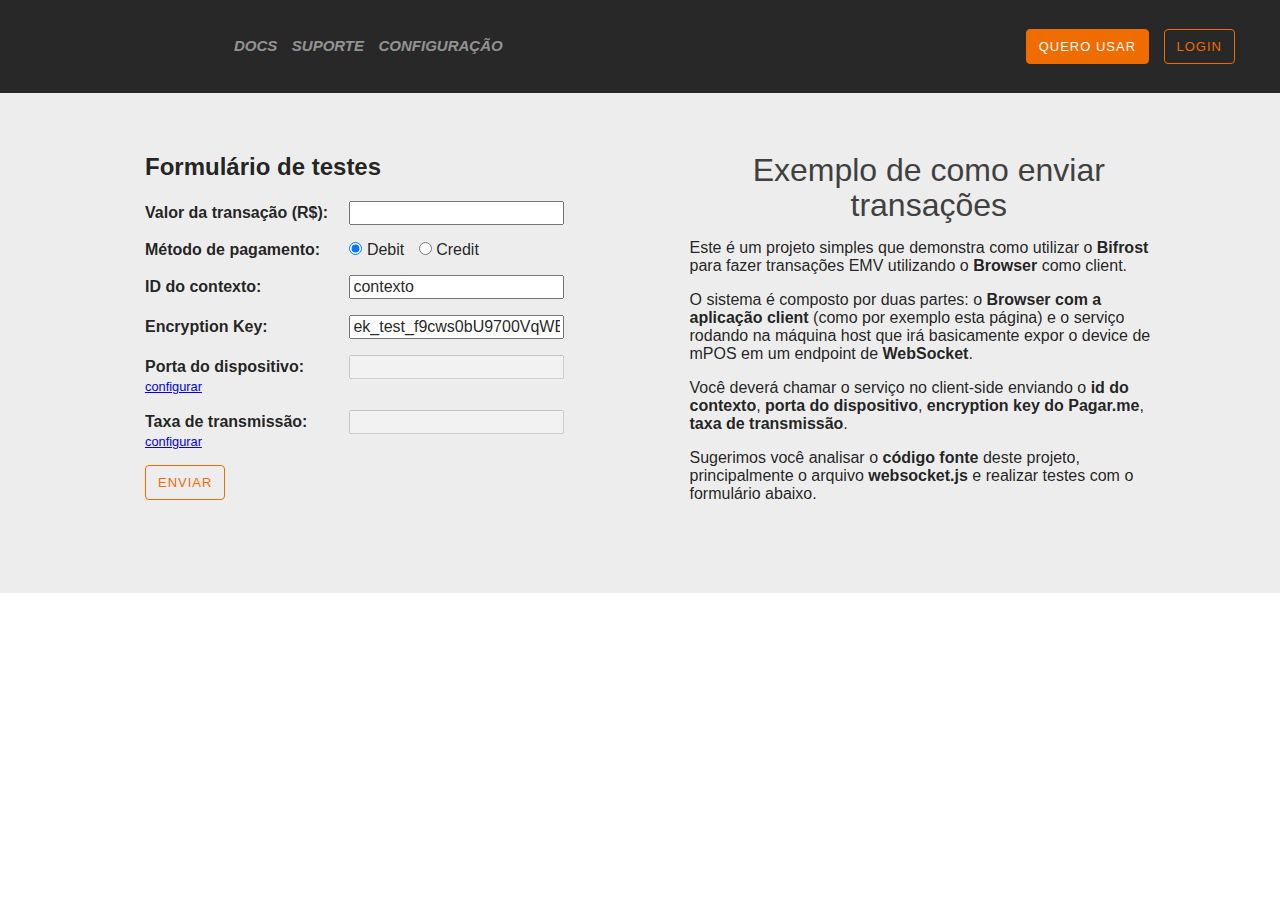
==== commit e54e2552: "chore: pattern - spaces" ====
--- a/docs/example-site/index.html
+++ b/docs/example-site/index.html
@@ -1,9 +1,8 @@
 ﻿<html>
   <head>
     <meta charset="utf-8" />
-    <title>Exemplo de como enviar transações</title>>
-    <script type="text/javascript" src="websocket.js"></script>
-    <link rel="stylesheet" href="websocket.css" />
+    <title>Exemplo de envio de Transações</title>>
+    <link rel="stylesheet" href="pagarme.css" />
   </head>
   <body class="home-page">
     <nav id="navbar" class="navbar">
@@ -20,6 +19,7 @@
               <ul class="navbar-menu">
                 <li><a href="https://github.com/pagarme/mpos-net-sdk/blob/feature/bifrost/docs/websocket.md" target="_blank">Docs</a></li>
                 <li><a href="https://pagarme.zendesk.com/hc/pt-br" target="_blank">Suporte</a></li>
+                <li><a href="/config.html">Configuração</a></li>
               </ul>
             </div>
           </div>
@@ -103,28 +103,30 @@
 
                 <p>
                   <label>Método de pagamento:</label>
-                  <input type="radio" name="paymentMethod" id="Debit" value="Debit" checked> <label class="no-label" for="Debit" style="margin-right: 10px">Debit</label>
-                  <input type="radio" name="paymentMethod" id="Credit" value="Credit"> <label class="no-label" for="Credit">Credit</label>
+                  <input type="radio" name="payment-method" id="debit" value="debit" checked> <label class="no-label" for="debit" style="margin-right: 10px">Debit</label>
+                  <input type="radio" name="payment-method" id="credit" value="credit"> <label class="no-label" for="credit">Credit</label>
                 </p>
 
                 <p>
                   <label for="contextId">ID do contexto:</label>
-                  <input type="text" name="contextId" id="contextId" value="test" />
+                  <input type="text" name="context-id" id="context-id" value="contexto" />
+                </p>
+
+                <p>
+                  <label for="encryptionKey">Encryption Key:</label>
+                  <input type="text" name="encryption-key" id="encryption-key" value="ek_test_f9cws0bU9700VqWE4UDuBlKLbvX4IO" />
                 </p>
 
                 <p>
                   <label for="devicePort">Porta do dispositivo:</label>
-                  <input type="text" name="devicePort" id="devicePort" value="COM3" />
-                </p>
-
-                <p>
-                  <label for="encryptionKey">Encryption Key:</label>
-                  <input type="text" name="encryptionKey" id="encryptionKey" value="ek_test_f9cws0bU9700VqWE4UDuBlKLbvX4IO" />
+                  <input type="text" name="device-port" id="device-port" disabled />
+                  <br /><small><a href="/config.html">configurar</a></small>
                 </p>
 
                 <p>
                   <label for="baudRate">Taxa de transmissão:</label>
-                  <input type="text" name="baudRate" id="baudRate" value="115200" />
+                  <input type="text" name="baud-rate" id="baud-rate" disabled />
+                  <br /><small><a href="/config.html">configurar</a></small>
                 </p>
 
                 <p>
@@ -165,11 +167,9 @@
       </div>
     </section>
 
-
-
-
-
-
+    <script type="text/javascript" src="ui.js"></script>
+    <script type="text/javascript" src="websocket.js"></script>
+    <script type="text/javascript" src="index.js"></script>
 
   </body>
 </html>
--- a/docs/example-site/pagarme.css
+++ b/docs/example-site/pagarme.css
@@ -0,0 +1,2 @@
+.display-table-cell{display:table-cell;vertical-align:middle}.display-table{display:table;height:100%}.text-center{text-align:center}.text-left{text-align:left}.text-right{text-align:right}.text-justify{text-align:justify}.span-10{width:10%}.span-20{width:20%}.span-30{width:30%}.span-40{width:40%}.span-50{width:50%}.span-60{width:60%}.span-70{width:70%}.span-80{width:80%}.span-90{width:90%}.span-100{width:100%}html{font-family:sans-serif;-ms-text-size-adjust:100%;-webkit-text-size-adjust:100%}body{margin:0}article,aside,details,figcaption,figure,footer,header,hgroup,main,nav,section,summary{display:block}audio,canvas,progress,video{display:inline-block;vertical-align:baseline}audio:not([controls]){display:none;height:0}[hidden],template{display:none}a{background:transparent}a:active,a:hover{outline:0}abbr[title]{border-bottom:1px dotted}b,strong{font-weight:bold}dfn{font-style:italic}h1{font-size:2em;margin:0.67em 0}mark{background:#ff0;color:#000}small{font-size:80%}sub,sup{font-size:75%;line-height:0;position:relative;vertical-align:baseline}sup{top:-0.5em}sub{bottom:-0.25em}img{border:0}svg:not(:root){overflow:hidden}figure{margin:1em 40px}hr{-webkit-box-sizing:content-box;-moz-box-sizing:content-box;box-sizing:content-box;height:0}pre{overflow:auto}code,kbd,pre,samp{font-family:monospace, monospace;font-size:1em}button,input,optgroup,select,textarea{color:inherit;font:inherit;margin:0}button{overflow:visible}button,select{text-transform:none}button,html input[type="button"],input[type="reset"],input[type="submit"]{-webkit-appearance:button;cursor:pointer}button[disabled],html input[disabled]{cursor:default}button::-moz-focus-inner,input::-moz-focus-inner{border:0;padding:0}input{line-height:normal}input[type="checkbox"],input[type="radio"]{-webkit-box-sizing:border-box;-moz-box-sizing:border-box;box-sizing:border-box;padding:0}input[type="number"]::-webkit-inner-spin-button,input[type="number"]::-webkit-outer-spin-button{height:auto}input[type="search"]{-webkit-appearance:textfield;-webkit-box-sizing:content-box;-moz-box-sizing:content-box;box-sizing:content-box}input[type="search"]::-webkit-search-cancel-button,input[type="search"]::-webkit-search-decoration{-webkit-appearance:none}fieldset{border:1px solid #c0c0c0;margin:0 2px;padding:0.35em 0.625em 0.75em}legend{border:0;padding:0}textarea{overflow:auto}optgroup{font-weight:bold}table{border-collapse:collapse;border-spacing:0}td,th{padding:0}html{-webkit-box-sizing:border-box;-moz-box-sizing:border-box;box-sizing:border-box}*,*:before,*:after{-webkit-box-sizing:inherit;-moz-box-sizing:inherit;box-sizing:inherit}html,body{height:100%;background:#fff;font-size:16px;font-family:"Titillium Web", Helvetica, Arial, sans-serif;color:rgba(0,0,0,0.87);overflow-x:hidden;text-rendering:optimizeLegibility;-webkit-font-smoothing:antialiased}-moz-osx-font-smoothing grayscale{-webkit-tap-highlight-color:transparent}hr{margin-top:22px;margin-bottom:22px;margin-bottom:22px;border:0;border-top:1px solid #333}.container,.stripe-inner,.jumbotron__container,.section__container,.welcome__container,.navbar-inner,.featured-inner,.footer-inner,.mini-calculator__stripe-container,.mini-calculator__result-container,.home-page .parceiros .parceiros-container,.gateway-page #psp-gateway .section__text,.psp-page #psp-gateway .section__text{*zoom:1;width:auto;max-width:90%;float:none;display:block;margin-right:auto;margin-left:auto;padding-left:0;padding-right:0}.container:before,.stripe-inner:before,.jumbotron__container:before,.section__container:before,.welcome__container:before,.navbar-inner:before,.featured-inner:before,.footer-inner:before,.mini-calculator__stripe-container:before,.mini-calculator__result-container:before,.home-page .parceiros .parceiros-container:before,.gateway-page #psp-gateway .section__text:before,.psp-page #psp-gateway .section__text:before,.container:after,.stripe-inner:after,.jumbotron__container:after,.section__container:after,.welcome__container:after,.navbar-inner:after,.featured-inner:after,.footer-inner:after,.mini-calculator__stripe-container:after,.mini-calculator__result-container:after,.home-page .parceiros .parceiros-container:after,.gateway-page #psp-gateway .section__text:after,.psp-page #psp-gateway .section__text:after{content:'';display:table}.container:after,.stripe-inner:after,.jumbotron__container:after,.section__container:after,.welcome__container:after,.navbar-inner:after,.featured-inner:after,.footer-inner:after,.mini-calculator__stripe-container:after,.mini-calculator__result-container:after,.home-page .parceiros .parceiros-container:after,.gateway-page #psp-gateway .section__text:after,.psp-page #psp-gateway .section__text:after{clear:both}@media only screen and (min-width: 30rem){.container,.stripe-inner,.jumbotron__container,.section__container,.welcome__container,.navbar-inner,.featured-inner,.footer-inner,.mini-calculator__stripe-container,.mini-calculator__result-container,.home-page .parceiros .parceiros-container,.gateway-page #psp-gateway .section__text,.psp-page #psp-gateway .section__text,.stripe-inner,.jumbotron__container,.section__container,.welcome__container,.navbar-inner,.featured-inner,.footer-inner,.mini-calculator__stripe-container,.mini-calculator__result-container,.home-page .parceiros .parceiros-container,.gateway-page #psp-gateway .section__text,.psp-page #psp-gateway .section__text{*zoom:1;width:auto;max-width:90%;float:none;display:block;margin-right:auto;margin-left:auto;padding-left:0;padding-right:0}.container:before,.stripe-inner:before,.jumbotron__container:before,.section__container:before,.welcome__container:before,.navbar-inner:before,.featured-inner:before,.footer-inner:before,.mini-calculator__stripe-container:before,.mini-calculator__result-container:before,.home-page .parceiros .parceiros-container:before,.gateway-page #psp-gateway .section__text:before,.psp-page #psp-gateway .section__text:before,.container:after,.stripe-inner:after,.jumbotron__container:after,.section__container:after,.welcome__container:after,.navbar-inner:after,.featured-inner:after,.footer-inner:after,.mini-calculator__stripe-container:after,.mini-calculator__result-container:after,.home-page .parceiros .parceiros-container:after,.gateway-page #psp-gateway .section__text:after,.psp-page #psp-gateway .section__text:after{content:'';display:table}.container:after,.stripe-inner:after,.jumbotron__container:after,.section__container:after,.welcome__container:after,.navbar-inner:after,.featured-inner:after,.footer-inner:after,.mini-calculator__stripe-container:after,.mini-calculator__result-container:after,.home-page .parceiros .parceiros-container:after,.gateway-page #psp-gateway .section__text:after,.psp-page #psp-gateway .section__text:after{clear:both}}@media only screen and (min-width: 48rem){.container,.stripe-inner,.jumbotron__container,.section__container,.welcome__container,.navbar-inner,.featured-inner,.footer-inner,.mini-calculator__stripe-container,.mini-calculator__result-container,.home-page .parceiros .parceiros-container,.gateway-page #psp-gateway .section__text,.psp-page #psp-gateway .section__text,.stripe-inner,.jumbotron__container,.section__container,.welcome__container,.navbar-inner,.featured-inner,.footer-inner,.mini-calculator__stripe-container,.mini-calculator__result-container,.home-page .parceiros .parceiros-container,.gateway-page #psp-gateway .section__text,.psp-page #psp-gateway .section__text{*zoom:1;width:auto;max-width:90%;float:none;display:block;margin-right:auto;margin-left:auto;padding-left:0;padding-right:0}.container:before,.stripe-inner:before,.jumbotron__container:before,.section__container:before,.welcome__container:before,.navbar-inner:before,.featured-inner:before,.footer-inner:before,.mini-calculator__stripe-container:before,.mini-calculator__result-container:before,.home-page .parceiros .parceiros-container:before,.gateway-page #psp-gateway .section__text:before,.psp-page #psp-gateway .section__text:before,.container:after,.stripe-inner:after,.jumbotron__container:after,.section__container:after,.welcome__container:after,.navbar-inner:after,.featured-inner:after,.footer-inner:after,.mini-calculator__stripe-container:after,.mini-calculator__result-container:after,.home-page .parceiros .parceiros-container:after,.gateway-page #psp-gateway .section__text:after,.psp-page #psp-gateway .section__text:after{content:'';display:table}.container:after,.stripe-inner:after,.jumbotron__container:after,.section__container:after,.welcome__container:after,.navbar-inner:after,.featured-inner:after,.footer-inner:after,.mini-calculator__stripe-container:after,.mini-calculator__result-container:after,.home-page .parceiros .parceiros-container:after,.gateway-page #psp-gateway .section__text:after,.psp-page #psp-gateway .section__text:after{clear:both}}@media only screen and (min-width: 62rem){.container,.stripe-inner,.jumbotron__container,.section__container,.welcome__container,.navbar-inner,.featured-inner,.footer-inner,.mini-calculator__stripe-container,.mini-calculator__result-container,.home-page .parceiros .parceiros-container,.gateway-page #psp-gateway .section__text,.psp-page #psp-gateway .section__text,.stripe-inner,.jumbotron__container,.section__container,.welcome__container,.navbar-inner,.featured-inner,.footer-inner,.mini-calculator__stripe-container,.mini-calculator__result-container,.home-page .parceiros .parceiros-container,.gateway-page #psp-gateway .section__text,.psp-page #psp-gateway .section__text{*zoom:1;width:auto;max-width:90%;float:none;display:block;margin-right:auto;margin-left:auto;padding-left:0;padding-right:0}.container:before,.stripe-inner:before,.jumbotron__container:before,.section__container:before,.welcome__container:before,.navbar-inner:before,.featured-inner:before,.footer-inner:before,.mini-calculator__stripe-container:before,.mini-calculator__result-container:before,.home-page .parceiros .parceiros-container:before,.gateway-page #psp-gateway .section__text:before,.psp-page #psp-gateway .section__text:before,.container:after,.stripe-inner:after,.jumbotron__container:after,.section__container:after,.welcome__container:after,.navbar-inner:after,.featured-inner:after,.footer-inner:after,.mini-calculator__stripe-container:after,.mini-calculator__result-container:after,.home-page .parceiros .parceiros-container:after,.gateway-page #psp-gateway .section__text:after,.psp-page #psp-gateway .section__text:after{content:'';display:table}.container:after,.stripe-inner:after,.jumbotron__container:after,.section__container:after,.welcome__container:after,.navbar-inner:after,.featured-inner:after,.footer-inner:after,.mini-calculator__stripe-container:after,.mini-calculator__result-container:after,.home-page .parceiros .parceiros-container:after,.gateway-page #psp-gateway .section__text:after,.psp-page #psp-gateway .section__text:after{clear:both}}@media only screen and (min-width: 75rem){.container,.stripe-inner,.jumbotron__container,.section__container,.welcome__container,.navbar-inner,.featured-inner,.footer-inner,.mini-calculator__stripe-container,.mini-calculator__result-container,.home-page .parceiros .parceiros-container,.gateway-page #psp-gateway .section__text,.psp-page #psp-gateway .section__text,.stripe-inner,.jumbotron__container,.section__container,.welcome__container,.navbar-inner,.featured-inner,.footer-inner,.mini-calculator__stripe-container,.mini-calculator__result-container,.home-page .parceiros .parceiros-container,.gateway-page #psp-gateway .section__text,.psp-page #psp-gateway .section__text{*zoom:1;width:auto;max-width:1190px;float:none;display:block;margin-right:auto;margin-left:auto;padding-left:0;padding-right:0}.container:before,.stripe-inner:before,.jumbotron__container:before,.section__container:before,.welcome__container:before,.navbar-inner:before,.featured-inner:before,.footer-inner:before,.mini-calculator__stripe-container:before,.mini-calculator__result-container:before,.home-page .parceiros .parceiros-container:before,.gateway-page #psp-gateway .section__text:before,.psp-page #psp-gateway .section__text:before,.container:after,.stripe-inner:after,.jumbotron__container:after,.section__container:after,.welcome__container:after,.navbar-inner:after,.featured-inner:after,.footer-inner:after,.mini-calculator__stripe-container:after,.mini-calculator__result-container:after,.home-page .parceiros .parceiros-container:after,.gateway-page #psp-gateway .section__text:after,.psp-page #psp-gateway .section__text:after{content:'';display:table}.container:after,.stripe-inner:after,.jumbotron__container:after,.section__container:after,.welcome__container:after,.navbar-inner:after,.featured-inner:after,.footer-inner:after,.mini-calculator__stripe-container:after,.mini-calculator__result-container:after,.home-page .parceiros .parceiros-container:after,.gateway-page #psp-gateway .section__text:after,.psp-page #psp-gateway .section__text:after{clear:both}}.heading--section{margin:0;margin-bottom:15px;font-family:"Titillium Web", Helvetica, Arial, sans-serif;font-weight:200;font-size:32px;line-height:35px;color:#404040}.text--section{margin:0;margin-bottom:18px;font-family:"Source Sans pro", Helvetica, Arial, sans-serif;font-weight:300;font-size:17px;line-height:23px;color:#656565}.text--section strong{font-weight:400}.heading--jumbotron{margin:0;margin-bottom:30px;padding:0;font-size:64px;line-height:46px;font-family:"Titillium Web", Helvetica, Arial, sans-serif;font-weight:600;font-style:italic;color:#fff}.text--jumbotron{margin-bottom:30px;font-family:"Titillium Web", Helvetica, Arial, sans-serif;font-size:21px;font-weight:200;font-style:italic;line-height:25px;color:rgba(255,255,255,0.4)}.heading--dev-friendly{margin:0;margin-bottom:18px;font-family:"Titillium Web", Helvetica, Arial, sans-serif;font-weight:200;font-size:41px;line-height:41px;color:#bdbdbd}.text--dev-friendly{margin:0;margin-bottom:20px;font-family:"Source Sans pro", Helvetica, Arial, sans-serif;font-weight:300;font-size:18px;line-height:23px;color:#5b5b5b}.bar{height:30px;position:relative;display:-webkit-box;display:-webkit-flex;display:-ms-flexbox;display:flex;-webkit-box-orient:vertical;-webkit-box-direction:normal;-webkit-flex-direction:row;-ms-flex-direction:row;flex-direction:row;-webkit-box-align:start;-webkit-align-items:flex-start;-ms-align-items:flex-start;align-items:flex-start;-webkit-transition:height cubic-bezier(0.23, 1, 0.32, 1) 1.5s;transition:height cubic-bezier(0.23, 1, 0.32, 1) 1.5s}.bar--primary{-webkit-transition-duration:2.5s;transition-duration:2.5s}.bar__shape{width:107px;height:100%;border-top-left-radius:8px;border-top-right-radius:8px;border:1px solid #fff;border-bottom:none}.bar--primary .bar__shape{background:#fff}.bar--secondary .bar__shape{background:#ef8136}.bar__icon{width:51px;height:51px;margin-top:24px;margin-left:auto;margin-right:auto;background:url("https://assets.pagar.me/site/general/mini-calculator-pagarme-b8ea6843a3c30a140c2a9714651d9dd1.png") no-repeat}.bar__separator{width:100%;height:8px;position:absolute;background:transparent;border-top:1px solid #fff}.bar--primary .bar__separator{border-top-left-radius:8px}.bar--secondary .bar__separator{border-top-right-radius:8px}.bar__text{position:relative;margin-top:6px;font-family:"Titillium Web", Helvetica, Arial, sans-serif;font-size:17px;font-style:italic;line-height:17px}.bar--primary .bar__text{margin-left:15px;font-weight:400;color:#fff}.bar--secondary .bar__text{margin-right:15px;font-weight:300;color:rgba(255,255,255,0.68)}.bar__over-text{width:100%;position:absolute;top:-29px;font-size:14px;text-transform:uppercase}.bar--primary .bar__over-text{text-align:right}.bar__over-text strong{font-weight:700}.btn,.btn-primary,.btn-primary-full,.btn-mute,.btn-success,.btn-white,.btn-no-border{margin:0;display:inline-block;padding:10px 12px;background:transparent;border:1px solid #ee6c00;border-radius:4px;font-family:"Titillium Web", Helvetica, Arial, sans-serif;font-size:13px;font-weight:normal;text-transform:uppercase;text-decoration:none;text-align:center;letter-spacing:1px;vertical-align:middle;line-height:13px;color:#ee6c00;-webkit-transition:opacity cubic-bezier(0.23, 1, 0.32, 1) 0.28s;transition:opacity cubic-bezier(0.23, 1, 0.32, 1) 0.28s;touch-action:manipulation;cursor:pointer;-webkit-user-select:none;-moz-user-select:none;-ms-user-select:none;user-select:none}.btn:hover,.btn-primary:hover,.btn-primary-full:hover,.btn-mute:hover,.btn-success:hover,.btn-white:hover,.btn-no-border:hover{cursor:pointer;-ms-filter:"progid:DXImageTransform.Microsoft.Alpha(Opacity=60)";filter:alpha(opacity=60);opacity:0.6}.btn:active,.btn-primary:active,.btn-primary-full:active,.btn-mute:active,.btn-success:active,.btn-white:active,.btn-no-border:active{-webkit-transition-duration:0.1s;transition-duration:0.1s;outline:0;-ms-filter:"progid:DXImageTransform.Microsoft.Alpha(Opacity=40)";filter:alpha(opacity=40);opacity:0.4}.btn-primary{color:#ee6c00;border-color:#ee6c00}.btn-primary-full{color:#fff;border-color:#ee6c00;background-color:#ee6c00}.btn-mute{color:#a5a5a5;border-color:#a5a5a5}.btn-success{color:#41b781;border-color:#41b781}.btn-white{color:#fff;border-color:#fff}.btn-no-border{border-color:transparent}.stripe{background:#282828;display:none;height:99px;max-height:99px}@media only screen and (min-width: 48rem){.stripe{display:block}}.stripe .stripe-content-item{display:none}.stripe .stripe-content-item:last-child img{margin-right:0}.stripe .stripe-content-item img{height:53px;margin-right:30px}@media only screen and (min-width: 48rem){.stripe .stripe-content-item img{margin-right:20px}}@media only screen and (min-width: 62rem){.stripe .stripe-content-item img{margin-right:30px}}.stripe.na-midia .stripe-inner{display:-webkit-box;display:-webkit-flex;display:-ms-flexbox;display:flex;-webkit-justify-content:center;-ms-justify-content:center;justify-content:center;-webkit-box-align:center;-webkit-align-items:center;-ms-align-items:center;align-items:center}.stripe.na-midia .stripe-content-item{display:block}.stripe.na-midia .stripe-content-item img{-ms-filter:"progid:DXImageTransform.Microsoft.Alpha(Opacity=50)";filter:alpha(opacity=50);opacity:0.5;height:34px}.stripe.na-midia .pymnts img{height:30px;-ms-filter:"progid:DXImageTransform.Microsoft.Alpha(Opacity=80)";filter:alpha(opacity=80);opacity:0.8}.stripe.na-midia .folha img{height:110px}.stripe.na-midia .bbc img{height:25px}.stripe.na-midia .valor img{height:29px}@media only screen and (max-width: 1243px){.stripe.na-midia .ecommerce-news{display:none}}.stripe.quem-somos .stripe-content-item img{height:35px;margin-top:7px}@media only screen and (min-width: 48rem){.stripe.quem-somos .pan{display:inline-block}}@media only screen and (min-width: 62rem){.stripe.quem-somos .btg{display:inline-block}}@media only screen and (min-width: 48rem){.stripe.quem-somos .arpex{display:inline-block}}.stripe.premios .stripe-content-item img{height:55px}@media only screen and (min-width: 48rem){.stripe.premios .best-in-show{display:inline-block}}@media only screen and (min-width: 48rem){.stripe.premios .startup-do-ano{display:inline-block}}.stripe.clientes .stripe-inner{display:-webkit-box;display:-webkit-flex;display:-ms-flexbox;display:flex;-webkit-justify-content:center;-ms-justify-content:center;justify-content:center;-webkit-box-align:center;-webkit-align-items:center;-ms-align-items:center;align-items:center}.stripe.clientes .stripe-content-item{display:block}.stripe.clientes .stripe-content-item img{-ms-filter:"progid:DXImageTransform.Microsoft.Alpha(Opacity=70)";filter:alpha(opacity=70);opacity:0.7;height:34px}.stripe.clientes .magazine-luiza img{height:30px}.stripe.clientes .eduk img{height:40px;margin-right:35px;margin-top:2px}@media only screen and (max-width: 900px){.stripe.clientes .lojas-kd{display:none}}.stripe.clientes .lojas-kd img{height:42px;margin-top:13px}.stripe.clientes .bilheteria-digital img{height:50px}.stripe.clientes .catarse img{height:42px}.stripe-inner{padding-top:20px;padding-bottom:20px;display:table;height:100%;width:inherit;margin:0 auto}.stripe-brand{position:relative;padding-left:0;display:table;height:53px;float:left}.stripe-brand img{height:41px;float:left}.stripe-title{margin:0;padding-left:54px;font-size:17px;font-weight:400;text-transform:uppercase;line-height:41px;color:#fff}.stripe-subtitle{margin:0;position:absolute;top:40px;padding-left:54px;font-size:13px;font-weight:800;font-style:italic;text-transform:lowercase;line-height:13px;color:rgba(255,255,255,0.43);text-decoration:none}.stripe-separator-container{display:table;height:100%;float:left}.stripe-separator{width:1px;height:50px;margin:0 30px;float:left;background:rgba(237,237,237,0.19)}.stripe-content{display:table;height:100%;float:left}.stripe-content-item{display:inline-block}.stripe-content-item:last-child img{margin-right:0}.stripe-content-item img{margin-right:30px;height:53px}.stripe-light{background:#e7e7e7}.stripe-light .stripe-title{color:#000}.stripe-light .stripe-subtitle{color:rgba(0,0,0,0.43)}.stripe-light .stripe-separator{background:#000}.testimonial{padding:10px 26px;background:#f4f4f4;border-radius:20px;display:table;*zoom:1}.testimonial:before,.testimonial:after{content:'';display:table}.testimonial:after{clear:both}.testimonial-author{float:left;padding-right:26px;position:relative;top:5px}.testimonial-image,.testimonial-logo{width:54px;max-width:54px}.testimonial-image img,.testimonial-logo img{width:54px;max-width:54px}.testimonial-content{position:relative;top:-1px;display:table-cell;vertical-align:middle;font-family:"Source Sans pro", Helvetica, Arial, sans-serif;font-size:15px;line-height:19px;font-weight:300;font-style:italic;color:#999;color:#696969}.testimonial-content-author{font-family:"Titillium Web", Helvetica, Arial, sans-serif;font-weight:400;font-style:italic;font-size:14px;line-height:20px;color:#ee6c00}.testimonial-link{color:#ee6c00}.testimonial-link:hover{color:#dd6400}.radio{display:inline-block;text-transform:uppercase;margin-left:4px}.radio span{position:relative;top:1px;margin-left:5px;font-weight:600;font-style:italic;color:rgba(255,255,255,0.4);font-size:14px;cursor:pointer;-webkit-transition:color cubic-bezier(0.23, 1, 0.32, 1) 0.28s;transition:color cubic-bezier(0.23, 1, 0.32, 1) 0.28s}.radio:hover span,.radio .checked+span{color:#fff}.radio .radio-button{display:inline-block;*display:inline;vertical-align:middle;margin:0;padding:0;width:16px;height:16px;background:url("https://assets.pagar.me/site/sprites/radio-buttons-5556473f827a78de121297f5c7fb877c.png") no-repeat 100% 100%;border:none;cursor:pointer;-webkit-transition:opacity cubic-bezier(0.23, 1, 0.32, 1) 0.28s;transition:opacity cubic-bezier(0.23, 1, 0.32, 1) 0.28s}.radio:hover .radio-button{background-position:0 0;-ms-filter:none;filter:none;opacity:1}.radio .radio-button{background-position:0px 0;-ms-filter:"progid:DXImageTransform.Microsoft.Alpha(Opacity=50)";filter:alpha(opacity=50);opacity:0.5}.radio .radio-button.checked{background-position:-18px 0;-ms-filter:none;filter:none;opacity:1}.radio .radio-button.disabled{background-position:-132px 0;cursor:default}.radio .radio-button.checked.disabled{background-position:-154px 0}.form-group{*zoom:1;position:relative}.form-group:before,.form-group:after{content:'';display:table}.form-group:after{clear:both}.form-input textarea{width:100%}@media only screen and (min-width: 48rem){.form-input textarea{height:64px}}@media only screen and (min-width: 48rem){.hs_coment_rio{width:100% !important}.hs_coment_rio .hs-input{width:100%}}@media only screen and (min-width: 48rem){.hs_cep{position:absolute !important}}.form-input select{height:64px}.form-input option{background:#f5f5f5}.form-input option:hover{background:#dbdbdb}.form-input input,.form-input select,.form-input textarea,.second-step-submit{display:block;width:100%;padding:19px 25px;font-size:17px;line-height:1.42857143;color:#282828;background-color:#fff;background-image:none;border:0 solid transparent;border-radius:2px !important;-webkit-transition:border-color ease-in-out 0.15s, box-shadow ease-in-out 0.15s;transition:border-color ease-in-out 0.15s, box-shadow ease-in-out 0.15s}.form-input input:focus,.form-input select:focus,.form-input textarea:focus,.second-step-submit:focus{border-color:#ee6c00;outline:0}.form-input input::-moz-placeholder,.form-input select::-moz-placeholder,.form-input textarea::-moz-placeholder,.second-step-submit::-moz-placeholder{color:#999;-ms-filter:none;filter:none;opacity:1}.form-input input:-ms-input-placeholder,.form-input select:-ms-input-placeholder,.form-input textarea:-ms-input-placeholder,.second-step-submit:-ms-input-placeholder{color:#999}.form-input input::-webkit-input-placeholder,.form-input select::-webkit-input-placeholder,.form-input textarea::-webkit-input-placeholder,.second-step-submit::-webkit-input-placeholder{color:#999}.form-input input::-ms-expand,.form-input select::-ms-expand,.form-input textarea::-ms-expand,.second-step-submit::-ms-expand{background-color:transparent;border:0}.form-input input[disabled],.form-input select[disabled],.form-input textarea[disabled],.second-step-submit[disabled],.form-input input[readonly],.form-input select[readonly],.form-input textarea[readonly],.second-step-submit[readonly],fieldset[disabled] .form-input input,fieldset[disabled] .form-input select,fieldset[disabled] .form-input textarea,fieldset[disabled] .second-step-submit{background-color:#eee;-ms-filter:none;filter:none;opacity:1}.form-input input[disabled],.form-input select[disabled],.form-input textarea[disabled],.second-step-submit[disabled],fieldset[disabled] .form-input input,fieldset[disabled] .form-input select,fieldset[disabled] .form-input textarea,fieldset[disabled] .second-step-submit{cursor:not-allowed}.form-input input textarea,.form-input select textarea,.form-input textarea textarea,.second-step-submit textarea{height:auto}.form-input-group-button,.second-step-submit div{width:64px;height:64px;position:absolute;bottom:0;right:0;border:none;background:#ee6c00;border-radius:2px;cursor:pointer;-webkit-transition:background cubic-bezier(0.23, 1, 0.32, 1) 0.28s;transition:background cubic-bezier(0.23, 1, 0.32, 1) 0.28s}.form-input-group-button:hover,.second-step-submit div:hover{background:#d66100}.form-input-group-button:focus,.second-step-submit div:focus,.form-input-group-button:active,.second-step-submit div:active{outline:none;-webkit-box-shadow:inset 0 2px 5px #8f4100;box-shadow:inset 0 2px 5px #8f4100}.form-input-group-button .ss-icon,.second-step-submit div .ss-icon{font-size:20px;color:#fff;line-height:65px}.caret{display:inline-block;width:0;height:0;margin-left:2px;vertical-align:middle;border-top:4px dashed;border-top:4px solid 9;border-right:4px solid transparent;border-left:4px solid transparent}.dropdown-caret{display:inline-block;font-size:12px;margin:0}.dropdown-caret i{position:relative;top:1px}.dropup,.dropdown{position:relative}.dropdown-toggle:focus{outline:0}.dropdown-menu{position:absolute;top:100%;left:0;z-index:1000;display:none;float:left;min-width:160px;padding:5px 0;margin:2px 0 0;list-style:none;font-size:14px;text-align:left;background-color:#fff;border:1px solid #ccc;border:1px solid rgba(0,0,0,0.15);border-radius:4px;-webkit-box-shadow:0 6px 12px rgba(0,0,0,0.175);box-shadow:0 6px 12px rgba(0,0,0,0.175);background-clip:padding-box}.dropdown-menu.pull-right{right:0;left:auto}.dropdown-menu .divider{height:1px;margin:9px 0;overflow:hidden;background-color:#e5e5e5}.dropdown-menu>li>a{display:block;padding:3px 20px;clear:both;font-weight:normal;line-height:1.42857143;color:#333;white-space:nowrap}.dropdown-menu>li>a:hover,.dropdown-menu>li>a:focus{text-decoration:none;color:#262626;background-color:#f5f5f5}.dropdown-menu>.active>a,.dropdown-menu>.active>a:hover,.dropdown-menu>.active>a:focus{color:#fff;text-decoration:none;outline:0;background-color:#337ab7}.dropdown-menu>.disabled>a,.dropdown-menu>.disabled>a:hover,.dropdown-menu>.disabled>a:focus{color:#777}.dropdown-menu>.disabled>a:hover,.dropdown-menu>.disabled>a:focus{text-decoration:none;background-color:transparent;background-image:none;cursor:not-allowed}.open>.dropdown-menu{display:block}.open>a{outline:0}.dropdown-menu-right{left:auto;right:0}.dropdown-menu-left{left:0;right:auto}.dropdown-header{display:block;padding:3px 20px;font-size:12px;line-height:1.42857143;color:#777;white-space:nowrap}.dropdown-backdrop{position:fixed;left:0;right:0;bottom:0;top:0;z-index:990}.pull-right>.dropdown-menu{right:0;left:auto}.dropup .caret,.navbar-fixed-bottom .dropdown .caret{border-top:0;border-bottom:4px dashed;border-bottom:4px solid 9;content:""}.dropup .dropdown-menu,.navbar-fixed-bottom .dropdown .dropdown-menu{top:auto;bottom:100%;margin-bottom:2px}@media (min-width: 768px){.navbar-right .dropdown-menu{left:auto;right:0}.navbar-right .dropdown-menu-left{left:0;right:auto}}.clearfix:before,.clearfix:after{content:" ";display:table}.clearfix:after{clear:both}.center-block{display:block;margin-left:auto;margin-right:auto}.pull-right{float:right !important}.pull-left{float:left !important}.hide{display:none !important}.show{display:block !important}.invisible{visibility:hidden}.text-hide{font:0/0 a;color:transparent;text-shadow:none;background-color:transparent;border:0}.hidden{display:none !important}.affix{position:fixed}.code-view{height:320px;margin:0 auto;border-top-left-radius:2px;border-top-right-radius:2px}.code-view pre{height:320px;padding:35px;border:none;border-top-left-radius:2px;border-top-right-radius:2px;margin-bottom:0;background-color:#2f2f2f;overflow:auto}.code-view pre code{background-color:#2f2f2f;font-family:"Source Sans pro", Helvetica, Arial, sans-serif;font-size:18px;line-height:22px;font-weight:300;text-align:left}.code-view pre code *::selection{background:rgba(255,89,37,0.79) !important;color:#fff !important}.code-view pre code *::-moz-selection{background:rgba(255,89,37,0.79) !important;color:#fff !important}.code-view pre code::selection{background:rgba(255,89,37,0.79) !important;color:#fff !important}.code-view pre code::-moz-selection{background:rgba(255,89,37,0.79) !important;color:#fff !important}.code-menu{width:100%;margin:0 auto;float:left;background-color:#2c2c2c;border-bottom-left-radius:2px;border-bottom-right-radius:2px}.code-menu.no-dropdown .dropdown-caret,.code-menu.no-dropdown .dropdown-menu{display:none}.code-menu .dropdown{background:#2c2c2c;float:left;text-align:center;-webkit-transition:background cubic-bezier(0.23, 1, 0.32, 1) 0.14s;transition:background cubic-bezier(0.23, 1, 0.32, 1) 0.14s;cursor:pointer}.code-menu .dropdown:hover{background:#2a2a2a}.code-menu .dropdown:active,.code-menu .dropdown:focus,.code-menu .dropdown.open{background:#2a2a2a;-webkit-box-shadow:inset 0 2px 5px #282828;box-shadow:inset 0 2px 5px #282828}.code-menu .dropdown:first-child{border-bottom-left-radius:2px}.code-menu .dropdown:last-child{border-bottom-right-radius:2px}.code-menu .dropdown .dropdown-menu{width:100%;padding:0;margin-top:-5px;margin-left:-1px;border-top-left-radius:0px;border-top-right-radius:0px;border:1px solid rgba(44,44,44,0.1);-webkit-box-shadow:0 6px 10px rgba(0,0,0,0.175);box-shadow:0 6px 10px rgba(0,0,0,0.175)}.code-menu .dropdown button{background-color:transparent;width:100%;height:50px;line-height:50px;font-size:14px;font-style:italic;font-weight:300;border:none;padding:0;outline:none !important;color:#8f8f8f}.code-menu .dropdown button span:last-child{margin-left:10px}.code-menu .dropdown ul{background-color:#2c2c2c;font-size:14px;font-weight:100}.code-menu .dropdown ul li{cursor:pointer}.code-menu .dropdown ul li:first-child a{border-top:none !important}.code-menu .dropdown ul li a{padding-top:9px;padding-bottom:9px;color:#636363;-webkit-transition:color cubic-bezier(0.23, 1, 0.32, 1) 0.14s,background cubic-bezier(0.23, 1, 0.32, 1) 0.14s;transition:color cubic-bezier(0.23, 1, 0.32, 1) 0.14s,background cubic-bezier(0.23, 1, 0.32, 1) 0.14s}.code-menu .dropdown ul li:hover a{background-color:#292929;color:#6b6b6b}.code-view--light pre,.code-view--light pre code{background:#e5e4e4;color:#929292}.code-menu--light{background:#dcdcdc}.code-menu--light .dropdown{background:#dcdcdc}.code-menu--light .dropdown:hover{background:#d1d1d1}.code-menu--light .dropdown:active,.code-menu--light .dropdown:focus,.code-menu--light .dropdown.open{background:#d1d1d1;-webkit-box-shadow:inset 0 2px 5px #c8c8c8;box-shadow:inset 0 2px 5px #c8c8c8}.code-menu--light .dropdown button{color:#000}.code-menu--light .dropdown ul{background:#dcdcdc}.code-menu--light .dropdown ul li a{padding-top:9px;padding-bottom:9px;color:rgba(0,0,0,0.75);-webkit-transition:color cubic-bezier(0.23, 1, 0.32, 1) 0.14s,background cubic-bezier(0.23, 1, 0.32, 1) 0.14s;transition:color cubic-bezier(0.23, 1, 0.32, 1) 0.14s,background cubic-bezier(0.23, 1, 0.32, 1) 0.14s}.code-menu--light .dropdown ul li:hover a{background-color:#cdcdcd;color:rgba(0,0,0,0.9)}.hljs{display:block;padding:0.5em;background:#23241f}.hljs,.hljs-tag,.css .hljs-rules,.css .hljs-value,.css .hljs-function,.hljs-preprocessor,.hljs-pragma{color:#f8f8f2}.hljs-strongemphasis,.hljs-strong,.hljs-emphasis{color:#a8a8a2}.hljs-bullet,.hljs-blockquote,.hljs-horizontal_rule,.hljs-number,.hljs-regexp,.alias .hljs-keyword,.hljs-literal,.hljs-hexcolor{color:#ae81ff}.hljs-tag .hljs-value,.hljs-code,.hljs-title,.css .hljs-class,.hljs-class .hljs-title:last-child{color:#a6e22e}.hljs-link_url{font-size:80%}.hljs-strong,.hljs-strongemphasis{font-weight:bold}.hljs-emphasis,.hljs-strongemphasis,.hljs-class .hljs-title:last-child{font-style:italic}.hljs-keyword,.hljs-function,.hljs-change,.hljs-winutils,.hljs-flow,.lisp .hljs-title,.clojure .hljs-built_in,.nginx .hljs-title,.tex .hljs-special,.hljs-header,.hljs-attribute,.hljs-symbol,.hljs-symbol .hljs-string,.hljs-tag .hljs-title,.hljs-value,.alias .hljs-keyword:first-child,.css .hljs-tag,.css .unit,.css .hljs-important{color:#f92672}.hljs-function .hljs-keyword,.hljs-class .hljs-keyword:first-child,.hljs-constant,.css .hljs-attribute{color:#ee6c00}.hljs-variable,.hljs-params,.hljs-class .hljs-title{color:#f8f8f2}.hljs-string,.css .hljs-id,.hljs-subst,.haskell .hljs-type,.ruby .hljs-class .hljs-parent,.hljs-built_in,.sql .hljs-aggregate,.django .hljs-template_tag,.django .hljs-variable,.smalltalk .hljs-class,.django .hljs-filter .hljs-argument,.smalltalk .hljs-localvars,.smalltalk .hljs-array,.hljs-attr_selector,.hljs-pseudo,.hljs-addition,.hljs-stream,.hljs-envvar,.apache .hljs-tag,.apache .hljs-cbracket,.tex .hljs-command,.hljs-prompt,.hljs-link_label,.hljs-link_url{color:#41b781}.hljs-comment,.hljs-javadoc,.java .hljs-annotation,.python .hljs-decorator,.hljs-template_comment,.hljs-pi,.hljs-doctype,.hljs-deletion,.hljs-shebang,.apache .hljs-sqbracket,.tex .hljs-formula{color:#75715e}.coffeescript .javascript,.javascript .xml,.tex .hljs-formula,.xml .javascript,.xml .vbscript,.xml .css,.xml .hljs-cdata,.xml .php,.php .xml{-ms-filter:"progid:DXImageTransform.Microsoft.Alpha(Opacity=50)";filter:alpha(opacity=50);opacity:0.5}.next-section{width:100%;margin:0 auto;position:absolute;left:0;bottom:30px;text-align:center;z-index:1}.next-section .btn{padding:12px 12px}.next-section .ss-icon{position:relative;top:4px;font-size:16px}.jumbotron{*zoom:1;position:relative;width:100%;height:100vh;background:#232323;overflow:hidden}.jumbotron:before,.jumbotron:after{content:'';display:table}.jumbotron:after{clear:both}@media only screen and (max-width: 48rem){.jumbotron{height:auto}}@media only screen and (max-height: 400px){.jumbotron{height:auto}}.jumbotron__container{height:100%}.jumbotron__illustration{*zoom:1;float:left;clear:none;text-align:inherit;width:50%;margin-left:0%;margin-right:0%;position:relative;left:-51.5%;height:100%;padding:100px 0 30px;display:table}.jumbotron__illustration:before,.jumbotron__illustration:after{content:'';display:table}.jumbotron__illustration:after{clear:both}@media only screen and (max-width: 48rem){.jumbotron__illustration{*zoom:1;float:left;clear:none;text-align:inherit;width:100%;margin-left:0%;margin-right:0%;position:static;left:0;padding-top:0;padding-bottom:90px}.jumbotron__illustration:before,.jumbotron__illustration:after{content:'';display:table}.jumbotron__illustration:after{clear:both}}.jumbotron__illustration__inner{display:table-cell;vertical-align:middle}.jumbotron__illustration img{width:100%}@media only screen and (min-width: 62rem){.jumbotron__illustration img{position:relative;left:40px}}.jumbotron__content{*zoom:1;float:left;clear:none;text-align:inherit;width:50%;margin-left:0%;margin-right:0%;position:relative;left:51.5%;margin-right:0;height:100%;padding:100px 0 30px;display:table}.jumbotron__content:before,.jumbotron__content:after{content:'';display:table}.jumbotron__content:after{clear:both}@media only screen and (max-width: 48rem){.jumbotron__content{*zoom:1;float:left;clear:none;text-align:inherit;width:100%;margin-left:0%;margin-right:0%;position:static;left:0;margin-right:0;padding-top:140px}.jumbotron__content:before,.jumbotron__content:after{content:'';display:table}.jumbotron__content:after{clear:both}}.jumbotron__content__inner{display:table-cell;vertical-align:middle}.jumbotron__next{width:100%;margin:0 auto;position:absolute;left:0;bottom:30px;text-align:center;z-index:1}.jumbotron__next .btn{padding:12px 12px}.jumbotron__next .ss-icon{position:relative;top:4px;font-size:16px}.jumbotron .heading--jumbotron{margin-left:auto;margin-right:auto;width:420px;text-align:center}@media only screen and (max-width: 62rem){.jumbotron .heading--jumbotron{width:100%;max-width:420px}}@media only screen and (max-width: 48rem){.jumbotron .heading--jumbotron{font-size:55px}}@media only screen and (max-width: 350px){.jumbotron .heading--jumbotron{font-size:45px}}.jumbotron .text--jumbotron{margin-left:auto;margin-right:auto;text-align:center;width:420px}@media only screen and (max-width: 62rem){.jumbotron .text--jumbotron{width:100%;max-width:420px}}.jumbotron .heading--jumbotron:before{width:69px;height:69px;margin-right:12px;display:inline-block;position:relative;top:9px;background:url("https://assets.pagar.me/site/general/jumbotron-logo-e5391414b0416b4be9be3fabb38951b4.png") no-repeat;content:'';background-size:contain}@media only screen and (max-width: 48rem){.jumbotron .heading--jumbotron:before{width:55px;height:55px}}@media only screen and (max-width: 350px){.jumbotron .heading--jumbotron:before{width:45px;height:45px}}.section,.contact{width:100%;padding:90px 0;position:relative;display:table;background:#ededed}.section--light,.contact--light{background:#f1f1f1}.section--light,.contact--light,.section background #f1f0f0,.contact background #f1f0f0{background:#f1f1f1}.section__inner,.contact__inner{display:table-cell;vertical-align:middle}.section__container,.contact__container{height:100%}.section__icon,.contact__icon{margin-bottom:20px}.section__buttons,.contact__buttons{margin-top:25px;margin-bottom:50px}.section__buttons .btn,.contact__buttons .btn{margin-right:10px}.section__buttons .btn:last-child,.contact__buttons .btn:last-child{margin-right:0}.section__grid,.contact__grid{*zoom:1;float:left;clear:none;text-align:inherit;width:48.5%;margin-left:0%;margin-right:3%;height:100%;display:table}.section__grid:before,.contact__grid:before,.section__grid:after,.contact__grid:after{content:'';display:table}.section__grid:after,.contact__grid:after{clear:both}.section__grid:last-child,.contact__grid:last-child{margin-right:0%}.section__grid__inner,.contact__grid__inner{display:table-cell;vertical-align:middle}.section--inverse .section__grid--left,.contact--inverse .contact__grid--left{position:relative;left:51.5%}.section--inverse .section__grid--right,.contact--inverse .contact__grid--right{position:relative;left:-51.5%}.feature,.feature--vertical{*zoom:1;width:100%;position:relative;text-align:center}.feature:before,.feature--vertical:before,.feature:after,.feature--vertical:after{content:'';display:table}.feature:after,.feature--vertical:after{clear:both}.feature__image,.feature--vertical__image{margin-bottom:20px}.feature__title,.feature--vertical__title{margin-bottom:5px;font-size:18px;font-weight:700;line-height:22px;color:rgba(133,133,133,0.8);text-transform:uppercase}.feature__content,.feature--vertical__content{margin-bottom:15px;font-size:14px;line-height:19px;font-weight:300;color:rgba(133,133,133,0.9)}.feature__link,.feature--vertical__link{font-size:15px;font-weight:300;font-style:italic;color:#ee6c00;text-decoration:none}.feature__link:hover,.feature--vertical__link:hover{color:#dd6400}.feature__link .ss-icon,.feature--vertical__link .ss-icon{position:relative;top:3px}.feature--vertical{text-align:left;width:40%}.feature--vertical .feature__image{float:left;margin-right:15px}.rail{position:relative}.rail__item{cursor:pointer;padding-bottom:20px;position:relative;-ms-filter:"progid:DXImageTransform.Microsoft.Alpha(Opacity=40)";filter:alpha(opacity=40);opacity:0.4;-webkit-transition:opacity cubic-bezier(0.23, 1, 0.32, 1) 0.28s;transition:opacity cubic-bezier(0.23, 1, 0.32, 1) 0.28s}.rail__item:hover{-ms-filter:none;filter:none;opacity:1}.rail__item:last-child{margin-bottom:0}.rail__item.active{-ms-filter:none;filter:none;opacity:1}.rail__track{width:2px;height:100%;position:absolute;left:0;top:0;margin-left:23px;background:url("https://assets.pagar.me/site/sprites/rail-track-6e4663afd85d6c143f73d875b822556f.png") repeat-y}.rail__item:last-child .rail__track{display:none}.rail__image{position:absolute}.rail__image img{width:50px;height:50px}.rail__content{padding-top:15px;padding-left:65px}.rail__title{margin-bottom:10px;font-size:19px;font-style:italic;font-weight:700;line-height:22px;color:#ee6c00}.rail__text{font-size:14px;font-style:italic;line-height:14px;color:#6f6f6f}.pricing-box{*zoom:1}.pricing-box:before,.pricing-box:after{content:'';display:table}.pricing-box:after{clear:both}.pricing-box__content{margin-bottom:10px;border-radius:4px}.pricing-box__header{background:#ebebeb;border-top-left-radius:4px;border-top-right-radius:4px;padding:18px 45px;font-family:"Titillium Web", Helvetica, Arial, sans-serif;font-size:25px;font-weight:700;text-transform:uppercase;color:#ee6c00}.pricing-box__header .ss-icon{position:relative;top:4px;margin-right:12px;font-size:24px}.pricing-box__body{max-height:156px;padding:50px 45px;background:#f0f0f0;border-bottom-left-radius:4px;border-bottom-right-radius:4px}.pricing-box__table{*zoom:1}.pricing-box__table:before,.pricing-box__table:after{content:'';display:table}.pricing-box__table:after{clear:both}.pricing-box__table__column{padding:0 30px;float:left;border-right:1px solid #dfdfdf}.pricing-box__table__column:first-child{padding-left:0}.pricing-box__table__column:last-child{border-right:none;padding-right:0}.pricing-box__table__heading{margin-bottom:17px;text-align:left;font-family:"Titillium Web", Helvetica, Arial, sans-serif;font-weight:600;font-size:20px;line-height:20px;color:#767676}.pricing-box__table__data{text-align:left;font-family:"Titillium Web", Helvetica, Arial, sans-serif;font-weight:300;font-size:16px;line-height:19px;color:#9a9a9a}.pricing-box__footer{padding-left:45px;font-size:12px;line-height:12px;color:#9a9a9a}.pricing-table{*zoom:1}.pricing-table:before,.pricing-table:after{content:'';display:table}.pricing-table:after{clear:both}.pricing-table__title{*zoom:1;background:#ee6c00}.pricing-table__title:before,.pricing-table__title:after{content:'';display:table}.pricing-table__title:after{clear:both}.pricing-table__title__heading{margin:0;padding:10px 0 23px;font-size:30px;line-height:30px;font-style:italic;font-weight:600;text-transform:uppercase;color:#fff;text-align:center}.pricing-table__title__heading:before{width:40px;height:40px;margin-right:12px;display:inline-block;position:relative;line-height:30px;top:9px;background:url("https://assets.pagar.me/site/general/jumbotron-logo-e5391414b0416b4be9be3fabb38951b4.png") no-repeat;background-size:contain;content:''}.pricing-table__infos{*zoom:1;background:rgba(42,42,42,0.1);padding-left:30px;padding-right:30px}.pricing-table__infos:before,.pricing-table__infos:after{content:'';display:table}.pricing-table__infos:after{clear:both}.pricing-table__info{*zoom:1;padding:20px 10px;text-align:center;border-bottom:1px solid rgba(64,64,64,0.1)}.pricing-table__info:before,.pricing-table__info:after{content:'';display:table}.pricing-table__info:after{clear:both}.pricing-table__info:last-child{border-bottom:none}.pricing-table__info--price{font-size:26px;line-height:30px;font-weight:500;color:rgba(42,42,42,0.65)}.pricing-table__info--price strong{font-size:30px}.pricing-table__info--description{font-size:20px;font-weight:300;line-height:24px;color:rgba(42,42,42,0.4)}.pricing-table__info--subprice{font-size:16px;line-height:20px;color:#f6f6f5;border-bottom:none;color:rgba(42,42,42,0.65)}.pricing-table__features{*zoom:1;background:#f0f0f0;padding-left:30px;padding-right:30px}.pricing-table__features:before,.pricing-table__features:after{content:'';display:table}.pricing-table__features:after{clear:both}.pricing-table__feature{*zoom:1;font-weight:200;font-size:16px;padding:17px 10px;text-align:center;color:rgba(42,42,42,0.6);border-bottom:1px solid #dbdbdb}.pricing-table__feature:before,.pricing-table__feature:after{content:'';display:table}.pricing-table__feature:after{clear:both}.pricing-table__feature:last-child{border-bottom:none}.pricing-table__feature .btn{font-style:italic;font-size:13px}.pricing-table__feature .btn .ss-icon{position:relative;font-size:13px;top:2px}.select{width:100%;position:relative;overflow:hidden}.select.is-open{overflow:initial}.select select{display:none}.select__placeholder{width:100%;padding:13.5px 16px;display:-webkit-inline-flex;display:-ms-inline-flex;display:inline-flex;-webkit-box-align:center;-webkit-align-items:center;-ms-align-items:center;align-items:center;background:transparent;border:1px solid #fff;border-radius:8px;font-family:"Titillium Web", Helvetica, Arial, sans-serif;font-size:13.15px;font-weight:300;line-height:13.15px;color:#fff;cursor:pointer;-webkit-transition:background cubic-bezier(0.23, 1, 0.32, 1) 0.4s,color cubic-bezier(0.23, 1, 0.32, 1) 0.4s,border-radius cubic-bezier(0.23, 1, 0.32, 1) 0.2s;transition:background cubic-bezier(0.23, 1, 0.32, 1) 0.4s,color cubic-bezier(0.23, 1, 0.32, 1) 0.4s,border-radius cubic-bezier(0.23, 1, 0.32, 1) 0.2s}.select__placeholder:hover{background:#fff;color:#ee6c00}.select.is-open .select__placeholder{background:#fff;color:#ee6c00;border-top-left-radius:0;border-top-right-radius:0}.select__icon{position:absolute;right:13px;font-size:8px;-webkit-transform:rotate(90deg);-ms-transform:rotate(90deg);transform:rotate(90deg);-webkit-transition:transform cubic-bezier(0.23, 1, 0.32, 1) 0.2s;transition:transform cubic-bezier(0.23, 1, 0.32, 1) 0.2s}.select.is-open .select__icon{-webkit-transform:rotate(270deg);-ms-transform:rotate(270deg);transform:rotate(270deg)}.select__options{width:100%;position:absolute;bottom:42px;background:#fff;border-bottom:1px solid rgba(151,151,151,0.41);border-top-left-radius:8px;border-top-right-radius:8px;-ms-filter:"progid:DXImageTransform.Microsoft.Alpha(Opacity=0)";filter:alpha(opacity=0);opacity:0;-webkit-transition:opacity cubic-bezier(0.23, 1, 0.32, 1) 0.4s;transition:opacity cubic-bezier(0.23, 1, 0.32, 1) 0.4s}.select.is-open .select__options{-ms-filter:none;filter:none;opacity:1}.select__option{padding:13.5px 19px;background:transparent;font-family:"Titillium Web", Helvetica, Arial, sans-serif;font-size:13.15px;font-weight:300;line-height:13.15px;color:rgba(0,0,0,0.4);cursor:pointer;-webkit-transition:background cubic-bezier(0.23, 1, 0.32, 1) 0.4s,color cubic-bezier(0.23, 1, 0.32, 1) 0.4s,border-radius cubic-bezier(0.23, 1, 0.32, 1) 0.2s;transition:background cubic-bezier(0.23, 1, 0.32, 1) 0.4s,color cubic-bezier(0.23, 1, 0.32, 1) 0.4s,border-radius cubic-bezier(0.23, 1, 0.32, 1) 0.2s}.select__option:hover{background:rgba(216,216,216,0.2);color:#000}.step{width:100%;margin-bottom:20px;position:relative}.step.is-active .step__tag,.step:hover .step__tag,.step.is-active .step__content,.step:hover .step__content{-ms-filter:none;filter:none;opacity:1}.step__tag,.step__content{margin:0;display:inline-block;padding:12px 12px;background:transparent;-ms-filter:"progid:DXImageTransform.Microsoft.Alpha(Opacity=60)";filter:alpha(opacity=60);opacity:0.6;border:1px solid #41b781;border-radius:4px;font-family:"Titillium Web", Helvetica, Arial, sans-serif;font-size:14px;font-weight:normal;text-transform:uppercase;text-decoration:none;text-align:center;letter-spacing:1px;vertical-align:middle;line-height:14px;color:#41b781;-webkit-transition:opacity cubic-bezier(0.23, 1, 0.32, 1) 1s;transition:opacity cubic-bezier(0.23, 1, 0.32, 1) 1s;touch-action:manipulation;cursor:pointer;-webkit-user-select:none;-moz-user-select:none;-ms-user-select:none;user-select:none}.step__tag{position:absolute;font-weight:700;font-size:20px}.step__content{position:relative;padding-left:22px;left:5px;border-top-left-radius:0;border-bottom-left-radius:0;border-left:none;display:block}.table-wrapper{*zoom:1;position:relative}.table-wrapper:before,.table-wrapper:after{content:'';display:table}.table-wrapper:after{clear:both}@media only screen and (max-width: 48rem){.table-wrapper{width:500px;overflow-x:scroll;margin:0 auto}}@media only screen and (max-width: 500px){.table-wrapper{width:340px}}@media only screen and (max-width: 350px){.table-wrapper{width:300px}}@media only screen and (max-width: 300px){.table-wrapper{width:250px}}.table,.table--other-values{*zoom:1;width:100%;border:1px solid transparent}.table:before,.table--other-values:before,.table:after,.table--other-values:after{content:'';display:table}.table:after,.table--other-values:after{clear:both}@media only screen and (max-width: 48rem){.table,.table--other-values,.table--other-values{margin-bottom:30px}}.table__row,.table--other-values__row{*zoom:1}.table__row:before,.table--other-values__row:before,.table__row:after,.table--other-values__row:after{content:'';display:table}.table__row:after,.table--other-values__row:after{clear:both}.table__cell,.table--other-values__cell,.table__heading,.table--other-values__heading,.table__heading--product,.table__heading--button,.table__heading--product--button,.table__cell--description{*zoom:1;float:left;clear:none;text-align:inherit;width:25%;margin-left:0%;margin-right:0%;float:none;padding:25px 25px;border:1px solid #e4e3e3}.table__cell:before,.table--other-values__cell:before,.table__heading:before,.table--other-values__heading:before,.table__heading--product:before,.table__heading--button:before,.table__heading--product--button:before,.table__cell--description:before,.table__cell:after,.table--other-values__cell:after,.table__heading:after,.table--other-values__heading:after,.table__heading--product:after,.table__heading--button:after,.table__heading--product--button:after,.table__cell--description:after{content:'';display:table}.table__cell:after,.table--other-values__cell:after,.table__heading:after,.table--other-values__heading:after,.table__heading--product:after,.table__heading--button:after,.table__heading--product--button:after,.table__cell--description:after{clear:both}@media only screen and (max-width: 48rem){.table__cell,.table--other-values__cell,.table__heading,.table--other-values__heading,.table__heading--product,.table__heading--button,.table__heading--product--button,.table__cell--description{width:250px}}.table__heading,.table--other-values__heading,.table__heading--product,.table__heading--button,.table__heading--product--button{font-size:21px;font-weight:700;font-style:italic;color:#4a4a4a;text-align:left;text-transform:uppercase;border-bottom:none}.table__heading--product,.table--other-values__heading--product,.table__heading--product--product,.table__heading--button--product,.table__heading--product--button--product{text-align:center;font-weight:500}.table__heading--product:before,.table--other-values__heading--product:before,.table__heading--product--product:before,.table__heading--button--product:before,.table__heading--product--button--product:before{width:28px;height:28px;display:inline-block;position:relative;top:6px;margin-right:4px;background:url("../img/pagarme-icon-dark.png") no-repeat;background-size:contain}.table__heading--button,.table--other-values__heading--button,.table__heading--product--button,.table__heading--button--button,.table__heading--product--button--button{text-align:center}.table__heading--button .btn,.table--other-values__heading--button .btn,.table__heading--product--button .btn,.table__heading--button--button .btn,.table__heading--product--button--button .btn{color:#fff;background:#f26e22}.table__heading--button .btn .ss-icon,.table--other-values__heading--button .btn .ss-icon,.table__heading--product--button .btn .ss-icon,.table__heading--button--button .btn .ss-icon,.table__heading--product--button--button .btn .ss-icon{position:relative;top:30}.table__heading--button .btn:hover,.table--other-values__heading--button .btn:hover,.table__heading--product--button .btn:hover,.table__heading--button--button .btn:hover,.table__heading--product--button--button .btn:hover{-ms-filter:none;filter:none;opacity:1;background:#f37b36;-webkit-transition-property:background;transition-property:background}.table__heading--button .btn:focus,.table--other-values__heading--button .btn:focus,.table__heading--product--button .btn:focus,.table__heading--button--button .btn:focus,.table__heading--product--button--button .btn:focus{-webkit-box-shadow:inset 0 2px 5px #d6560d;box-shadow:inset 0 2px 5px #d6560d}.table__cell,.table--other-values__cell,.table__cell--description{text-align:center;font-size:14px;font-weight:300;font-style:italic;color:#4a4a4a}.table__cell--description,.table--other-values__cell--description{font-weight:600;font-size:15px;text-align:left}.table__feature--yes,.table--other-values__feature--yes{font-size:20px;color:#35ad76}.table__feature--no,.table--other-values__feature--no{width:100%;height:17px;margin:0 auto;display:block;background:rgba(0,0,0,0.03);border-radius:3px}.table--other-values{margin-top:60px;margin-bottom:40px}@media only screen and (max-width: 48rem){.table--other-values{display:none}}.table--other-values .table__row{border:1px solid #e4e3e3}.table--other-values .table__heading,.table--other-values .table__cell{*zoom:1;float:left;clear:none;text-align:inherit;width:20%;margin-left:0%;margin-right:0%;border-bottom:none;border-top:none}.table--other-values .table__heading:before,.table--other-values .table__cell:before,.table--other-values .table__heading:after,.table--other-values .table__cell:after{content:'';display:table}.table--other-values .table__heading:after,.table--other-values .table__cell:after{clear:both}.text-input{position:relative}.text-input__label{-ms-filter:"progid:DXImageTransform.Microsoft.Alpha(Opacity=0)";filter:alpha(opacity=0);opacity:0;position:absolute;top:7px;left:16px;font-family:"Titillium Web", Helvetica, Arial, sans-serif;font-size:11px;font-weight:300;line-height:11px;color:#fff;-webkit-transition:opacity cubic-bezier(0.23, 1, 0.32, 1) 0.2s;transition:opacity cubic-bezier(0.23, 1, 0.32, 1) 0.2s}.text-input__input:focus ~ .text-input__label,.text-input.is-filled .text-input__label{-ms-filter:none;filter:none;opacity:1}.text-input__input{width:100%;padding-top:10px;padding-bottom:10px;padding-left:16px;padding-right:32px;background:transparent;border:1px solid #fff;border-radius:8px;font-family:"Titillium Web", Helvetica, Arial, sans-serif;font-size:13.15px;font-weight:700;color:#fff;-webkit-transition:padding cubic-bezier(0.23, 1, 0.32, 1) 0.2s;transition:padding cubic-bezier(0.23, 1, 0.32, 1) 0.2s}.text-input__input::-webkit-input-placeholder{font-weight:300;color:#fff}.text-input__input:-moz-placeholder{font-weight:300;color:#fff}.text-input__input::-moz-placeholder{font-weight:300;color:#fff}.text-input__input:-ms-input-placeholder{font-weight:300;color:#fff}.text-input.is-filled .text-input__input,.text-input__input:focus{padding-top:19px;padding-bottom:1px;outline:0}.text-input.is-filled .text-input__input::-webkit-input-placeholder,.text-input__input:focus::-webkit-input-placeholder{-ms-filter:"progid:DXImageTransform.Microsoft.Alpha(Opacity=0)";filter:alpha(opacity=0);opacity:0}.text-input.is-filled .text-input__input::-webkit-input-placeholder,.text-input__input:focus::-webkit-input-placeholder{-ms-filter:"progid:DXImageTransform.Microsoft.Alpha(Opacity=0)";filter:alpha(opacity=0);opacity:0}.text-input.is-filled .text-input__input:-moz-placeholder,.text-input__input:focus:-moz-placeholder{-ms-filter:"progid:DXImageTransform.Microsoft.Alpha(Opacity=0)";filter:alpha(opacity=0);opacity:0}.text-input.is-filled .text-input__input::-moz-placeholder,.text-input__input:focus::-moz-placeholder{-ms-filter:"progid:DXImageTransform.Microsoft.Alpha(Opacity=0)";filter:alpha(opacity=0);opacity:0}.text-input.is-filled .text-input__input:-ms-input-placeholder,.text-input__input:focus:-ms-input-placeholder{-ms-filter:"progid:DXImageTransform.Microsoft.Alpha(Opacity=0)";filter:alpha(opacity=0);opacity:0}.text-input__icon{position:absolute;top:15px;right:13px;font-size:10px;color:#fff;-ms-filter:none;filter:none;opacity:1;-webkit-transition:opacity cubic-bezier(0.23, 1, 0.32, 1) 0.2s;transition:opacity cubic-bezier(0.23, 1, 0.32, 1) 0.2s}.text-input__input:focus ~ .text-input__icon,.text-input.is-filled .text-input__icon{-ms-filter:"progid:DXImageTransform.Microsoft.Alpha(Opacity=0)";filter:alpha(opacity=0);opacity:0}.welcome{width:100%;height:100vh;position:relative;background:#232323}.welcome__container{height:100%;display:-webkit-box;display:-webkit-flex;display:-ms-flexbox;display:flex;-webkit-box-orient:horizontal;-webkit-box-direction:normal;-webkit-flex-direction:column;-ms-flex-direction:column;flex-direction:column;-webkit-box-align:center;-webkit-align-items:center;-ms-align-items:center;align-items:center;-webkit-justify-content:center;-ms-justify-content:center;justify-content:center}.welcome__illustration{margin-bottom:50px}.welcome__illustration img{width:672px;max-width:100%}.welcome__heading{margin:0;font-family:"Titillium Web", Helvetica, Arial, sans-serif;font-size:37px;font-weight:300;font-style:italic;text-transform:uppercase;text-align:center;line-height:42px;color:#fff}.welcome__heading strong{font-weight:600}.navbar{background:#282828;position:fixed;top:0;left:0;width:100%;z-index:100;-webkit-transition:background cubic-bezier(0.23, 1, 0.32, 1) 0.28s;transition:background cubic-bezier(0.23, 1, 0.32, 1) 0.28s}.navbar-inner{padding:26px 0}.navbar__left{float:left}.navbar__right{float:right}.navbar-brand{display:table;height:100%;float:left;height:41px;width:149px;background:url("https://assets.pagar.me/site/general/logo-light-9a32596921fa1cd9ea323ff2dba06d53.png") no-repeat;-webkit-transition:background cubic-bezier(0.23, 1, 0.32, 1) 0.28s;transition:background cubic-bezier(0.23, 1, 0.32, 1) 0.28s;color:transparent;text-indent:-9999999px}.navbar-brand img{-ms-filter:"progid:DXImageTransform.Microsoft.Alpha(Opacity=0)";filter:alpha(opacity=0);opacity:0}.navbar-menu{margin:0;padding:0}.navbar-menu li{display:inline-block;padding-right:10px}.navbar-menu li:last-child{padding-right:0}.navbar-highlight{display:table;height:100%;padding-left:40px;float:left;height:40px}@media only screen and (max-width: 62rem){.navbar-highlight{display:none}}.navbar-highlight a{color:rgba(255,255,255,0.5);font-weight:800;text-transform:uppercase;text-decoration:none;font-style:italic;font-size:15px;-webkit-transition:color cubic-bezier(0.23, 1, 0.32, 1) 0.4s;transition:color cubic-bezier(0.23, 1, 0.32, 1) 0.4s}.navbar-highlight a:hover{color:rgba(255,255,255,0.7);-webkit-transition:color cubic-bezier(0.23, 1, 0.32, 1) 0.4s;transition:color cubic-bezier(0.23, 1, 0.32, 1) 0.4s}.navbar-highlight a.active{color:#ee6c00}.navbar-buttons{display:table;height:100%;padding-left:50px;float:left;height:40px}@media only screen and (max-width: 75rem){.navbar-buttons{display:none}}.navbar-buttons .btn{margin-right:10px}.navbar-buttons .btn .ss-icon{font-size:16px;position:relative;top:3px}.navbar-buttons .btn:last-child{margin-right:0}.navbar-links{display:none;height:100%;padding-left:10px;float:left;height:40px}@media only screen and (min-width: 75rem){.navbar-links{display:table}}.navbar-links a{color:rgba(255,255,255,0.3);font-size:13px;font-weight:400;text-decoration:none;-webkit-transition:color cubic-bezier(0.23, 1, 0.32, 1) 0.4s;transition:color cubic-bezier(0.23, 1, 0.32, 1) 0.4s}.navbar-links a:hover{color:rgba(255,255,255,0.5)}.navbar__more{position:relative;display:table;height:40px;float:left}@media only screen and (min-width: 75rem){.navbar__more{display:none}}.navbar__separator{margin-right:35px;position:relative;display:none;height:40px;float:left;display:table}@media only screen and (min-width: 75rem){.navbar__separator{display:none}}.navbar__separator .separator{height:38px;width:1px;background:#535353}.navbar__more__inner{display:table-cell;vertical-align:middle}.open .navbar__more__toggle{color:#fff}.navbar__more__toggle{cursor:pointer;font-size:16px;font-weight:600;text-transform:uppercase;color:rgba(255,255,255,0.3);text-decoration:none;-webkit-transition:color cubic-bezier(0.23, 1, 0.32, 1) 0.4s;transition:color cubic-bezier(0.23, 1, 0.32, 1) 0.4s}.navbar__more__toggle:hover{color:#fff}.navbar__more__toggle:first-child{position:absolute;z-index:9999}.navbar__more__toggle:last-child{position:relative;-ms-filter:"progid:DXImageTransform.Microsoft.Alpha(Opacity=0)";filter:alpha(opacity=0);opacity:0}.navbar__more__toggle .ss-icon{font-size:18px;padding-right:4px;position:relative;top:3.5px}.navbar__more__dropdown-container{*zoom:1;width:200px;height:0;overflow:auto;-webkit-transition:height cubic-bezier(0.23, 1, 0.68, 1) 0.4s;transition:height cubic-bezier(0.23, 1, 0.68, 1) 0.4s;position:absolute;top:-26px;left:-36px}.navbar__more__dropdown-container:before,.navbar__more__dropdown-container:after{content:'';display:table}.navbar__more__dropdown-container:after{clear:both}@media only screen and (max-width: 75rem){.navbar__more__dropdown-container{left:-102px}}.navbar__more__dropdown{*zoom:1;z-index:100;width:200px;float:left;padding:80px 0 26px;position:relative;background:#3e3c3c;border-bottom-left-radius:4px;border-bottom-right-radius:4px;-ms-filter:none;filter:none;opacity:1}.navbar__more__dropdown:before,.navbar__more__dropdown:after{content:'';display:table}.navbar__more__dropdown:after{clear:both}.navbar__more__dropdown li{display:block}.navbar__more__dropdown li.quero-usar a,.navbar__more__dropdown li.login a{font-weight:700}@media only screen and (min-width: 62rem){.navbar__more__dropdown li.psp,.navbar__more__dropdown li.gateway,.navbar__more__dropdown li.marketplace,.navbar__more__dropdown li.recorrencia,.navbar__more__dropdown li.checkout,.navbar__more__dropdown li.clientes,.navbar__more__dropdown li.blog,.navbar__more__dropdown li.precos{display:none}}@media only screen and (min-width: 75rem){.navbar__more__dropdown li.quero-usar,.navbar__more__dropdown li.login{display:none}}.navbar__more__dropdown .separator{width:100%;padding:0 32px 25px;position:relative}.navbar__more__dropdown .separator div{width:100%;height:1px;background:#343232}.navbar__more__dropdown ul{padding:0;margin:0;list-style:none}.navbar__more__dropdown ul:hover .active{background:transparent}.navbar__more__dropdown a{width:100%;padding:8px 35px;display:table;font-size:14px;color:#a3a3a3;line-height:14px;text-decoration:none;text-transform:uppercase;-webkit-transition:color cubic-bezier(0.23, 1, 0.32, 1) 0.28s,background cubic-bezier(0.23, 1, 0.32, 1) 0.28s;transition:color cubic-bezier(0.23, 1, 0.32, 1) 0.28s,background cubic-bezier(0.23, 1, 0.32, 1) 0.28s}.navbar__more__dropdown a:hover,.navbar__more__dropdown a.active,.navbar__more__dropdown a.active:hover{color:#fff;background:#434343}@media only screen and (max-width: 75rem){.navbar__more__dropdown a{padding-top:12px;padding-bottom:12px;font-size:15px;text-align:right}}.navbar__more__dropdown li{-ms-filter:"progid:DXImageTransform.Microsoft.Alpha(Opacity=0)";filter:alpha(opacity=0);opacity:0;-webkit-transition:opacity cubic-bezier(0.23, 1, 0.32, 1) 0.4s;transition:opacity cubic-bezier(0.23, 1, 0.32, 1) 0.4s}.open .navbar__more__dropdown li{-ms-filter:none;filter:none;opacity:1}.navbar--light{background:#e7e7e7}.navbar--light .navbar-highlight a{color:rgba(0,0,0,0.4)}.navbar--light .navbar-highlight a:hover{color:rgba(0,0,0,0.5);-webkit-transition:color cubic-bezier(0.23, 1, 0.32, 1) 0.4s;transition:color cubic-bezier(0.23, 1, 0.32, 1) 0.4s}.navbar--light .navbar-highlight a.active{color:#ee6c00}.navbar--light .navbar__separator .separator{background:#c7c6c6}.navbar--light .open .navbar__more__toggle,.navbar--light .open .navbar__more__toggle:hover{color:#616161}.navbar--light .navbar__more__toggle{color:#868686}.navbar--light .navbar__more__toggle:hover{color:#c1c0c0}.navbar--light .navbar__more__dropdown-container:hover .navbar__more__dropdown{background:#d7d7d7}.navbar--light .navbar__more__dropdown{background:#d7d7d7}.navbar--light .navbar__more__dropdown .separator div{background:#cacaca}.navbar--light .navbar__more__dropdown ul:hover .active{background:transparent}.navbar--light .navbar__more__dropdown a{color:#868686}.navbar--light .navbar__more__dropdown a:hover,.navbar--light .navbar__more__dropdown a.active,.navbar--light .navbar__more__dropdown a.active:hover{color:#616161;background:#cfcfcf}.navbar--light .navbar-links a{color:rgba(0,0,0,0.3);color:#868686}.navbar--light .navbar-links a:hover{color:#9e9e9e}.navbar--light .navbar-brand{background:url("https://assets.pagar.me/site/general/logo-dark-37e9f7eb6f4d741a4dfc7e73a1d8cc39.png") no-repeat}.featured{width:100%;display:table;position:relative;padding:55px 0 80px;background:#ededed}.featured-inverse .featured-content{float:right;padding-right:0;padding-left:60px}.featured-inverse .featured-illustration{float:left;padding-left:0;text-align:left}.featured-content{width:50%;padding-right:60px;float:left}.featured-illustration{width:50%;float:right;text-align:right}.featured-title{margin:0;font-size:47px;line-height:47px;font-weight:200;color:#404040}.featured-description{margin-bottom:35px;font-size:16px;font-weight:300;color:#656565}.featured-buttons{background:transparent;margin-bottom:35px}.featured-buttons .btn{margin-right:13px}#contact-stripe{background:#232323}.contact{min-width:100%;min-height:100%;padding:90px 30px;display:table;background:#232323}.contact-title{margin:0;text-align:center;font-weight:200;font-size:40px;line-height:45px;text-transform:uppercase;color:#fff}.contact-title strong{font-weight:600}.contact-subtitle{font-size:18px;line-height:21px;max-width:430px;margin:25px auto 30px;font-weight:300;font-style:italic;text-align:center;color:rgba(255,255,255,0.4)}.contact-form{width:550px;margin:0 auto;display:block;text-align:center}@media only screen and (max-width: 800px){.contact-form{width:100%}}.contact-form .radio{margin-right:15px}.contact-form .form-input .hs-input{width:100% !important}.contact-form .hs_submit{margin-top:8px;margin-right:8px}.contact-form .hs_submit .hs-button{width:100%;background-color:#ee6c00;border:none;color:#fff;font-weight:bold;padding:0.8em;text-transform:uppercase;font-size:1.2em}.contact-disclaimer{*zoom:1;text-align:center;background:#f00}.contact-disclaimer:before,.contact-disclaimer:after{content:'';display:table}.contact-disclaimer:after{clear:both}.contact-message{margin:100px auto 0;width:300px;font-size:15px;line-height:15px;font-style:italic;font-weight:400;color:rgba(255,255,255,0.3);text-align:center}.contact-message hr{margin:5px 0 25px;width:300px;height:1px;background:rgba(255,255,255,0.3)}.contact-message strong{font-weight:600}.contact-message .btn{font-style:normal}.hbspt-form{*zoom:1;position:relative}.hbspt-form:before,.hbspt-form:after{content:'';display:table}.hbspt-form:after{clear:both}.hs_business_model,.hs_possui_cnpj{margin-bottom:20px}.hs_cep{position:absolute !important;z-index:-222;-ms-filter:"progid:DXImageTransform.Microsoft.Alpha(Opacity=0)";filter:alpha(opacity=0);opacity:0}@media only screen and (max-width: 48rem){.form-columns-2 .hs-form-field{width:100% !important}.form-columns-2 .hs-form-field .input.form-input{margin-right:0 !important;margin-bottom:6px}}.hs-form fieldset.form-columns-2 .input,.form-input{margin-top:10px !important;margin-right:12px !important}.second-step .hs_submit{*zoom:1;position:relative;margin-top:1em}.second-step .hs_submit:before,.second-step .hs_submit:after{content:'';display:table}.second-step .hs_submit:after{clear:both}.hs-form-field>label{display:none}.hs-form-field ul{margin:0;padding:0;list-style:none}@media only screen and (max-width: 62rem){.hs-form-field ul{margin:0 auto}}.hs-form fieldset{max-width:none !important}.hs_submit .actions{display:block !important}.hs-error-msgs{display:none !important}.submitted-message{display:none !important}.hs_email{position:relative}.hs_email input{width:100% !important}.hs_email .form-input-group-button{right:12px}.form-loading{display:none;text-align:center}.form-loading .spinner{-webkit-animation:spin linear 0.5s infinite;animation:spin linear 0.5s infinite}.form-loading img{width:40px;height:39px}@media only screen and (max-width: 48rem){.inputs-list{width:275px}}.radio input{display:inline-block}.second-step-submit{width:180px;right:1.8%;display:none;padding:20px 65px 20px 0;margin-top:10px;color:#fff;text-transform:uppercase;font-weight:600}@media only screen and (max-width: 48rem){.second-step-submit{width:100%;right:0%}}.second-step-submit:hover div{background:#c74800}.second-step-submit:active{-webkit-box-shadow:inset 0 2px 5px #8f4100;box-shadow:inset 0 2px 5px #8f4100}.second-step-submit:active div{-webkit-box-shadow:inset 0 3px 2px #8f4100;box-shadow:inset 0 3px 2px #8f4100}.second-step-submit div{background:#dd5000}@-moz-keyframes spin{from{-webkit-transform:rotate(0deg);-ms-transform:rotate(0deg);transform:rotate(0deg)}to{-webkit-transform:rotate(360deg);-ms-transform:rotate(360deg);transform:rotate(360deg)}}@-webkit-keyframes spin{from{-webkit-transform:rotate(0deg);-ms-transform:rotate(0deg);transform:rotate(0deg)}to{-webkit-transform:rotate(360deg);-ms-transform:rotate(360deg);transform:rotate(360deg)}}@-o-keyframes spin{from{-webkit-transform:rotate(0deg);-ms-transform:rotate(0deg);transform:rotate(0deg)}to{-webkit-transform:rotate(360deg);-ms-transform:rotate(360deg);transform:rotate(360deg)}}@keyframes spin{from{-webkit-transform:rotate(0deg);-ms-transform:rotate(0deg);transform:rotate(0deg)}to{-webkit-transform:rotate(360deg);-ms-transform:rotate(360deg);transform:rotate(360deg)}}.footer{background:#e7e7e7;color:#868686;position:relative;overflow-x:hidden}.footer-inner{padding-top:36px;padding-bottom:50px}.footer-sitemap{*zoom:1;float:left}.footer-sitemap:before,.footer-sitemap:after{content:'';display:table}.footer-sitemap:after{clear:both}.footer-logo{width:60px;height:60px;float:left;background:url("https://assets.pagar.me/site/general/logo-footer-3180318ac6cd84271021a5bdb4f8a18e.png");background-size:contain}@media only screen and (max-width: 62rem){.footer-logo{width:45px;height:45px}}.footer-list{float:left;margin:0 28px}@media only screen and (max-width: 62rem){.footer-list{display:none}}.footer-list ul{margin:0;padding:0;list-style:none}.footer-list li{line-height:0}.footer-list a{font-family:"Titillium Web", Helvetica, Arial, sans-serif;font-size:14px;font-weight:400;font-style:italic;line-height:20px;color:#868686;text-decoration:none;-webkit-transition:color cubic-bezier(0.23, 1, 0.32, 1) 0.28s;transition:color cubic-bezier(0.23, 1, 0.32, 1) 0.28s}.footer-list a:hover{text-decoration:underline;color:#727272}.footer-list-title{margin-bottom:12px;font-family:"Titillium Web", Helvetica, Arial, sans-serif;font-size:14px;font-weight:700;text-transform:uppercase;color:#868686}.footer-info{*zoom:1;width:660px;float:right}.footer-info:before,.footer-info:after{content:'';display:table}.footer-info:after{clear:both}@media only screen and (max-width: 62rem){.footer-info{width:100%}}.footer-social{width:260px;margin-right:55px;float:left}@media only screen and (max-width: 62rem){.footer-social{display:none}}.footer-social-title{font-family:"Titillium Web", Helvetica, Arial, sans-serif;font-size:14px;font-weight:400;font-style:italic;text-transform:uppercase;color:#868686}.footer-social-links{list-style:none;margin:13px 0 0;padding:0}.footer-social-links li{display:inline-block;margin-right:10px}.footer-social-links li:last-child{margin-right:0}.footer-social-links a{width:32px;height:32px;padding:0;line-height:36px;font-size:15px}.footer-contact{width:345px;float:right;font-size:13px;font-weight:600;color:#868686}@media only screen and (max-width: 62rem){.footer-contact{width:100%;position:relative;left:60px;top:-50px}}.footer-contact>div{display:inline-block}.footer-contact-phone{margin-right:20px}.footer-contact-phone .ss-icon{position:relative;top:2px;margin-right:4px}.footer-contact-email .ss-icon{position:relative;top:3px;margin-right:4px}.footer-contact-address{margin-top:18px;font-size:14px;font-weight:400}@media only screen and (max-width: 62rem){.footer-contact-address{margin-top:8px}}.footer-logos{float:left;margin-top:25px}@media only screen and (max-width: 62rem){.footer-logos{display:none}}.footer-logos ul{margin:0;padding:0;list-style:none}@media only screen and (max-width: 62rem){.footer-logos ul{text-align:center;position:relative;top:-40px}}.footer-logos li{margin-right:15px;display:inline-block}.footer-logos img{height:40px}@media only screen and (max-width: 1200px){.mini-calculator{display:none}}.mini-calculator .hs-form{display:none}.mini-calculator__stripe{width:100%;position:absolute;bottom:0;padding-top:29px;padding-bottom:35px;background:#ee6c00;-ms-filter:none;filter:none;opacity:1;-webkit-transition:opacity cubic-bezier(0.23, 1, 0.32, 1) 0.4s;transition:opacity cubic-bezier(0.23, 1, 0.32, 1) 0.4s}.mini-calculator__stripe.is-done{z-index:5;-ms-filter:"progid:DXImageTransform.Microsoft.Alpha(Opacity=0)";filter:alpha(opacity=0);opacity:0}.mini-calculator__stripe-container{display:-webkit-box;display:-webkit-flex;display:-ms-flexbox;display:flex;-webkit-box-orient:vertical;-webkit-box-direction:normal;-webkit-flex-direction:row;-ms-flex-direction:row;flex-direction:row;-webkit-box-align:center;-webkit-align-items:center;-ms-align-items:center;align-items:center;-webkit-justify-content:space-between;-ms-justify-content:space-between;justify-content:space-between}.mini-calculator__stripe-image{width:47px;height:49px;margin-right:25px;background:url("https://assets.pagar.me/site/general/mini-calculator-chart-66a245ae205d7783d40deb2b15db02c0.png") no-repeat}.mini-calculator__stripe-text{font-family:"Titillium Web", Helvetica, Arial, sans-serif;font-weight:300;font-size:16px;line-height:19px;color:#fff}.mini-calculator__stripe-text strong{font-weight:600}.mini-calculator .select{width:267px;-ms-filter:none;filter:none;opacity:1;-webkit-transition:opacity cubic-bezier(0.23, 1, 0.32, 1) 0.28s;transition:opacity cubic-bezier(0.23, 1, 0.32, 1) 0.28s}.mini-calculator .select.is-blurred{-ms-filter:"progid:DXImageTransform.Microsoft.Alpha(Opacity=50)";filter:alpha(opacity=50);opacity:0.5}.mini-calculator .text-input{-ms-filter:none;filter:none;opacity:1;-webkit-transition:opacity cubic-bezier(0.23, 1, 0.32, 1) 0.28s;transition:opacity cubic-bezier(0.23, 1, 0.32, 1) 0.28s}.mini-calculator .text-input.is-blurred{-ms-filter:"progid:DXImageTransform.Microsoft.Alpha(Opacity=50)";filter:alpha(opacity=50);opacity:0.5}.mini-calculator__submit{margin:0;padding:11px 19px;display:-webkit-box;display:-webkit-flex;display:-ms-flexbox;display:flex;-webkit-box-align:center;-webkit-align-items:center;-ms-align-items:center;align-items:center;background:#fff;border:none;border-radius:8px;font-family:"Titillium Web", Helvetica, Arial, sans-serif;font-size:13.15px;font-weight:600;text-transform:uppercase;line-height:13.15px;color:#ee6c00;cursor:pointer;-webkit-user-select:none;-moz-user-select:none;-ms-user-select:none;user-select:none;touch-action:manipulation;-ms-filter:none;filter:none;opacity:1;-webkit-transition:background cubic-bezier(0.23, 1, 0.32, 1) 0.28s,opacity cubic-bezier(0.23, 1, 0.32, 1) 0.28s;transition:background cubic-bezier(0.23, 1, 0.32, 1) 0.28s,opacity cubic-bezier(0.23, 1, 0.32, 1) 0.28s}.mini-calculator__submit:before{content:'';width:17px;height:20px;margin-right:11px;background:url("https://assets.pagar.me/site/general/mini-calculator-icon-calculator-a24d363f8662f92d300bda9bb58b7247.png") no-repeat}.mini-calculator__submit:hover{background:#f2f2f2}.mini-calculator__submit:active{-webkit-box-shadow:inset 0px 2px 5px #d3d3d3;box-shadow:inset 0px 2px 5px #d3d3d3}.mini-calculator__submit:focus{outline:0}.mini-calculator__submit[disabled]{-ms-filter:"progid:DXImageTransform.Microsoft.Alpha(Opacity=30)";filter:alpha(opacity=30);opacity:0.3;cursor:not-allowed}.mini-calculator__result{width:100%;height:100%;position:absolute;bottom:0;padding-top:29px;padding-bottom:35px;background:#ee6c00;-ms-filter:"progid:DXImageTransform.Microsoft.Alpha(Opacity=0)";filter:alpha(opacity=0);opacity:0;-webkit-transition:opacity cubic-bezier(0.23, 1, 0.32, 1) 0.4s;transition:opacity cubic-bezier(0.23, 1, 0.32, 1) 0.4s}.mini-calculator__result.is-active{-ms-filter:none;filter:none;opacity:1;z-index:10}.mini-calculator__result-container{height:100%;display:-webkit-box;display:-webkit-flex;display:-ms-flexbox;display:flex;-webkit-box-orient:vertical;-webkit-box-direction:normal;-webkit-flex-direction:row;-ms-flex-direction:row;flex-direction:row;-webkit-box-align:center;-webkit-align-items:center;-ms-align-items:center;align-items:center;-webkit-justify-content:center;-ms-justify-content:center;justify-content:center}.mini-calculator__result-content{width:462px;margin-right:50px}.mini-calculator__result-headline{margin-bottom:19px;font-family:"Titillium Web", Helvetica, Arial, sans-serif;font-size:33.4px;font-weight:300;font-style:italic;line-height:37px;color:#fff}.mini-calculator__result-headline strong{font-weight:600}.mini-calculator__result-text{margin-bottom:50px;font-family:"Titillium Web", Helvetica, Arial, sans-serif;font-size:16.48px;line-height:20px;font-weight:300;color:#fff}.mini-calculator__result-text strong{font-weight:700}.mini-calculator__cta{position:relative;display:-webkit-inline-flex;display:-ms-inline-flex;display:inline-flex;padding-top:20px;padding-bottom:18px;padding-right:20px;padding-left:55px;border-radius:8px;border:1px solid #fff;font-family:"Titillium Web", Helvetica, Arial, sans-serif;font-size:18.03px;font-weight:600;text-transform:uppercase;text-decoration:none;line-height:18.03px;color:#fff;-webkit-transition:background cubic-bezier(0.23, 1, 0.32, 1) 0.28s,color cubic-bezier(0.23, 1, 0.32, 1) 0.28s;transition:background cubic-bezier(0.23, 1, 0.32, 1) 0.28s,color cubic-bezier(0.23, 1, 0.32, 1) 0.28s}.mini-calculator__cta:hover{background:#fff;color:#ee6c00}.mini-calculator__cta:active{-webkit-box-shadow:inset 0px 2px 5px #d3d3d3;box-shadow:inset 0px 2px 5px #d3d3d3}.mini-calculator__cta-icon{position:absolute;left:21px;margin-top:3px;font-size:24.58px}.mini-calculator__result-chart{display:-webkit-box;display:-webkit-flex;display:-ms-flexbox;display:flex;-webkit-box-align:end;-webkit-align-items:flex-end;-ms-align-items:flex-end;align-items:flex-end;height:200px;padding-left:19px;padding-right:23px;border-bottom:1px solid #fff}.mini-calculator__result-chart .bar:first-child{margin-right:54px}.home-jumbotron{overflow:hidden;width:100%;position:relative;height:100%;overflow:hidden;display:block}.home-jumbotron__content{width:100%;height:100%;z-index:30;position:absolute;background:rgba(35,35,35,0.7);display:-webkit-box;display:-webkit-flex;display:-ms-flexbox;display:flex;-webkit-box-orient:horizontal;-webkit-box-direction:normal;-webkit-flex-direction:column;-ms-flex-direction:column;flex-direction:column;-webkit-justify-content:center;-ms-justify-content:center;justify-content:center;-webkit-box-align:center;-webkit-align-items:center;-ms-align-items:center;align-items:center}.home-jumbotron__content h1{text-align:center;display:-webkit-box;display:-webkit-flex;display:-ms-flexbox;display:flex;margin:0;font-size:56px;color:#fff;font-weight:600;font-style:italic;text-transform:uppercase}@media only screen and (max-width: 600px){.home-jumbotron__content h1{font-size:36px}}.home-jumbotron__content h3{text-align:center;margin:0;margin-top:10px;font-size:46px;font-style:italic;font-weight:300;color:#fff}@media only screen and (max-width: 600px){.home-jumbotron__content h3{font-size:23px}}.home-jumbotron__separator{margin-top:45px;width:310px;height:2px;display:block;background:rgba(255,255,255,0.4)}.home-jumbotron__brand{margin-bottom:40px;width:400px;max-width:100%;height:250px;position:relative;overflow:hidden;display:-webkit-box;display:-webkit-flex;display:-ms-flexbox;display:flex;-webkit-box-orient:horizontal;-webkit-box-direction:normal;-webkit-flex-direction:column;-ms-flex-direction:column;flex-direction:column;-webkit-box-align:end;-webkit-align-items:flex-end;-ms-align-items:flex-end;align-items:flex-end}.home-jumbotron__brand img{max-width:100%;position:absolute;bottom:0;font-size:0;-ms-filter:"progid:DXImageTransform.Microsoft.Alpha(Opacity=0)";filter:alpha(opacity=0);opacity:0;-webkit-transition:opacity ease-in-out 0.4s;transition:opacity ease-in-out 0.4s}.home-jumbotron__brand img.is-visible{-ms-filter:none;filter:none;opacity:1}.home-jumbotron__video{position:absolute;top:50%;left:50%;min-width:100%;min-height:100%;width:auto;height:auto;z-index:10;-ms-transform:translateX(-50%) translateY(-50%);-moz-transform:translateX(-50%) translateY(-50%);-webkit-transform:translateX(-50%) translateY(-50%);-webkit-transform:translateX(-50%) translateY(-50%);-ms-transform:translateX(-50%) translateY(-50%);transform:translateX(-50%) translateY(-50%);background-size:cover}.home-page{*zoom:1}.home-page:before,.home-page:after{content:'';display:table}.home-page:after{clear:both}.home-page .mini-calculator{display:none}.home-page .section{padding-right:90px;padding-left:90px}@media only screen and (max-width: 75rem){.home-page .section{padding-left:20px;padding-right:20px}}@media only screen and (max-width: 62rem){.home-page .section{padding-left:5px;padding-right:5px}}@media only screen and (max-width: 75rem){.home-page .section__grid{-ms-filter:none;filter:none;opacity:1}}@media only screen and (max-width: 75rem){.home-page .section__grid--left,.home-page .section__grid--right{*zoom:1;float:left;clear:none;text-align:inherit;width:50%;margin-left:0%;margin-right:0%}.home-page .section__grid--left:before,.home-page .section__grid--right:before,.home-page .section__grid--left:after,.home-page .section__grid--right:after{content:'';display:table}.home-page .section__grid--left:after,.home-page .section__grid--right:after{clear:both}}@media only screen and (max-width: 48rem){.home-page .section__grid--left,.home-page .section__grid--right{*zoom:1;float:left;clear:none;text-align:inherit;width:100%;margin-left:0%;margin-right:3%;position:static;left:0}.home-page .section__grid--left:before,.home-page .section__grid--right:before,.home-page .section__grid--left:after,.home-page .section__grid--right:after{content:'';display:table}.home-page .section__grid--left:after,.home-page .section__grid--right:after{clear:both}.home-page .section__grid--left:last-child,.home-page .section__grid--right:last-child{margin-right:0%}}@media only screen and (max-width: 75rem){.home-page .section__image{position:relative;top:0;height:600px;text-align:center}}@media only screen and (max-width: 75rem){.home-page .section__image img{max-height:100%;max-width:100%}}.home-page .testimonial{width:480px;margin-top:60px}@media only screen and (max-width: 75rem){.home-page .testimonial{width:100%;max-width:480px}}@media only screen and (max-width: 48rem){.home-page .testimonial{margin-left:auto;margin-right:auto}}.home-page .section__btns{margin-top:35px}.home-page .section__btns .btn{margin-right:7px}.home-page .section__btns .ss-icon{font-size:15px;position:relative;top:3px}.home-page #fature-mais{padding-top:120px;padding-bottom:150px;overflow:hidden;position:relative}@media only screen and (max-width: 75rem){.home-page #fature-mais{padding-top:90px;padding-bottom:80px}}.home-page #fature-mais .heading--section,.home-page #fature-mais .text--section{padding-right:40px}@media only screen and (max-width: 62rem){.home-page #fature-mais .heading--section,.home-page #fature-mais .text--section{max-width:340px;margin-left:auto;margin-right:auto;padding-right:0;text-align:center}}@media only screen and (max-width: 48rem){.home-page #fature-mais .heading--section,.home-page #fature-mais .text--section{width:100%}}@media only screen and (max-width: 62rem){.home-page #fature-mais .escolha-como{max-width:200px;width:100%;margin:0 auto}}.home-page #fature-mais .escolha-como .ss-icon{position:relative;top:4px;margin-left:15px;margin-right:3px;font-size:18px}@media only screen and (max-width: 62rem){.home-page #fature-mais .section__btns{text-align:center}.home-page #fature-mais .section__btns .btn{margin-bottom:10px}}@media only screen and (max-width: 75rem){.home-page #fature-mais .section__grid--left{margin-top:50px}}@media only screen and (max-width: 62rem){.home-page #fature-mais .section__grid--left{margin-top:0}}.home-page #fature-mais .section__image{position:absolute;top:-130px;left:0}@media only screen and (max-width: 75rem){.home-page #fature-mais .section__image{position:relative;top:0;height:600px}}@media only screen and (max-width: 62rem){.home-page #fature-mais .section__image{position:absolute;left:-25%;top:-25px;padding-right:80px}}@media only screen and (max-width: 48rem){.home-page #fature-mais .section__image{display:none}}@media only screen and (max-width: 75rem){.home-page #fature-mais .section__image img{max-height:100%}}@media only screen and (max-width: 62rem){.home-page #fature-mais .section__image img{max-height:none;max-width:120%}}@media only screen and (max-width: 48rem){.home-page #fature-mais .section__image img{max-width:300px}}.home-page #evolucao-gateway .heading--section,.home-page #evolucao-gateway .text--section{max-width:450px}@media only screen and (max-width: 62rem){.home-page #evolucao-gateway .heading--section,.home-page #evolucao-gateway .text--section{max-width:320px;margin-left:auto;margin-right:auto;padding-right:0;text-align:center}}@media only screen and (max-width: 62rem) and (max-width: 48rem){.home-page #evolucao-gateway .heading--section,.home-page #evolucao-gateway .text--section{width:100%}}@media only screen and (max-width: 62rem){.home-page #evolucao-gateway .section__btns{text-align:center}.home-page #evolucao-gateway .section__btns .btn{margin-bottom:10px}}.home-page #evolucao-gateway .section__grid--left{padding-top:50px}@media only screen and (max-width: 62rem){.home-page #evolucao-gateway .section__grid--left{padding-top:0}}.home-page #evolucao-gateway .section__grid--right{position:relative}.home-page #evolucao-gateway .testimonial-logo{position:relative;top:-4px}@media only screen and (max-width: 75rem){.home-page #evolucao-gateway .section__image{padding-left:40px;height:auto}}@media only screen and (max-width: 62rem){.home-page #evolucao-gateway .section__image{padding-left:-30px}}@media only screen and (max-width: 62rem){.home-page #evolucao-gateway .section__image{position:absolute;top:-20px;left:0}}@media only screen and (max-width: 48rem){.home-page #evolucao-gateway .section__image{display:none}}@media only screen and (max-width: 75rem){.home-page #evolucao-gateway .section__image img{max-height:100%}}@media only screen and (max-width: 62rem){.home-page #evolucao-gateway .section__image img{max-height:none;max-width:none}}.home-page #marketplace-recorrencia{text-align:center}.home-page #marketplace-recorrencia .heading--section{width:300px;margin-left:auto;margin-right:auto}@media only screen and (max-width: 48rem){.home-page #marketplace-recorrencia .heading--section{width:100%;max-width:300px}}.home-page #marketplace-recorrencia .text--section{max-width:360px;margin-right:auto;margin-left:auto}@media only screen and (max-width: 48rem){.home-page #marketplace-recorrencia .text--section{width:100%;max-width:360px}}.home-page #marketplace-recorrencia .section__grid{padding-left:70px;padding-right:70px}@media only screen and (max-width: 75rem){.home-page #marketplace-recorrencia .section__grid{padding-right:20px;padding-left:20px}}@media only screen and (max-width: 48rem){.home-page #marketplace-recorrencia .section__grid--right{margin-top:140px}}@media only screen and (max-width: 75rem){.home-page #marketplace-recorrencia .section__btns{text-align:center}.home-page #marketplace-recorrencia .section__btns .btn{margin-bottom:10px}}.home-page #marketplace-recorrencia .testimonial{width:100%;text-align:left}.home-page .parceiros{background:#e7e7e7}.home-page .parceiros .parceiros-container{padding:70px 20px;display:-webkit-box;display:-webkit-flex;display:-ms-flexbox;display:flex;-webkit-box-orient:vertical;-webkit-box-direction:normal;-webkit-flex-direction:row;-ms-flex-direction:row;flex-direction:row;-webkit-flex-wrap:wrap;-ms-flex-wrap:wrap;flex-wrap:wrap;-webkit-box-align:center;-webkit-align-items:center;-ms-align-items:center;align-items:center;-webkit-justify-content:center;-ms-justify-content:center;justify-content:center}.home-page .parceiros .parceiro{width:25%}@media only screen and (max-width: 62rem){.home-page .parceiros .parceiro{width:33%}}@media only screen and (max-width: 48rem){.home-page .parceiros .parceiro{width:50%}}.home-page .parceiros .parceiro img{max-width:100%}.gateway-page .section{padding-top:80px;padding-bottom:80px}.gateway-page .section__container{padding-left:38px;padding-right:38px}@media only screen and (max-width: 62rem){.gateway-page .section__container{padding-right:0;padding-left:0}}.gateway-page .jumbotron__illustration img{position:relative;left:60px}@media only screen and (max-width: 62rem){.gateway-page .jumbotron__illustration img{left:0}}@media only screen and (max-width: 75rem){.gateway-page #aumente-conversao .section__container{padding-right:0;padding-left:0}}.gateway-page #aumente-conversao .section__grid{*zoom:1;float:left;clear:none;text-align:inherit;width:50%;margin-left:0%;margin-right:0%}.gateway-page #aumente-conversao .section__grid:before,.gateway-page #aumente-conversao .section__grid:after{content:'';display:table}.gateway-page #aumente-conversao .section__grid:after{clear:both}.gateway-page #aumente-conversao .heading--section{width:100%;max-width:410px;text-align:center;margin-left:auto;margin-right:auto}.gateway-page #aumente-conversao .text--section{width:100%;max-width:480px;text-align:center;margin-right:auto;margin-left:auto}.gateway-page #aumente-conversao .features{*zoom:1;display:table;margin:80px auto 0}.gateway-page #aumente-conversao .features:before,.gateway-page #aumente-conversao .features:after{content:'';display:table}.gateway-page #aumente-conversao .features:after{clear:both}@media only screen and (max-width: 62rem){.gateway-page #aumente-conversao .features{width:550px;margin:50px auto}}@media only screen and (max-width: 48rem){.gateway-page #aumente-conversao .features{width:240px}}.gateway-page #aumente-conversao .feature{width:100%;max-width:230px;margin-right:30px;text-align:center;float:left}@media only screen and (max-width: 75rem){.gateway-page #aumente-conversao .feature{width:22%;margin-right:3%}}@media only screen and (max-width: 62rem){.gateway-page #aumente-conversao .feature{width:260px;margin-right:30px;margin-bottom:20px}}@media only screen and (max-width: 48rem){.gateway-page #aumente-conversao .feature{display:block;max-width:270px;margin-right:0;float:none}}@media only screen and (max-width: 62rem){.gateway-page #aumente-conversao .feature:nth-child(2){margin-right:0}}.gateway-page #aumente-conversao .feature:last-child{margin-right:0}.gateway-page #aumente-conversao .feature__image{width:100%;margin-right:0;margin-bottom:5px}.gateway-page #aumente-conversao .section__image{margin-top:40px;text-align:center}@media only screen and (max-width: 48rem){.gateway-page #aumente-conversao .section__image{display:none}}.gateway-page #aumente-conversao .section__image img{max-width:100%}.gateway-page #gestao-completa{width:100%;*zoom:1}.gateway-page #gestao-completa:before,.gateway-page #gestao-completa:after{content:'';display:table}.gateway-page #gestao-completa:after{clear:both}@media only screen and (max-width: 48rem){.gateway-page #gestao-completa .section__grid{*zoom:1;float:left;clear:none;text-align:inherit;width:100%;margin-left:0%;margin-right:3%}.gateway-page #gestao-completa .section__grid:before,.gateway-page #gestao-completa .section__grid:after{content:'';display:table}.gateway-page #gestao-completa .section__grid:after{clear:both}.gateway-page #gestao-completa .section__grid:last-child{margin-right:0%}}@media only screen and (max-width: 48rem){.gateway-page #gestao-completa .heading--section,.gateway-page #gestao-completa .text--section{width:100%;max-width:500px;margin-left:auto;margin-right:auto;text-align:center}}.gateway-page #gestao-completa .text--section{padding-right:80px}@media only screen and (max-width: 62rem){.gateway-page #gestao-completa .text--section{padding-right:0}}@media only screen and (max-width: 48rem){.gateway-page #gestao-completa .text--section{max-width:540px}}.gateway-page #gestao-completa .features{width:100%;max-width:350px;margin-top:50px}@media only screen and (max-width: 48rem){.gateway-page #gestao-completa .features{max-width:100%;margin-left:auto;margin-right:auto}}.gateway-page #gestao-completa .feature{width:100%;margin-top:20px}.gateway-page #gestao-completa .feature:first-child{margin-top:40px}@media only screen and (max-width: 48rem){.gateway-page #gestao-completa .feature{max-width:300px;margin-left:auto;margin-right:auto;text-align:center}}@media only screen and (max-width: 48rem){.gateway-page #gestao-completa .feature__image{width:100%;margin-bottom:15px;display:block}}.gateway-page #gestao-completa .section__image{margin-top:45px;width:100%}@media only screen and (max-width: 48rem){.gateway-page #gestao-completa .section__image{display:block;margin:0 auto;max-width:400px}}.gateway-page #gestao-completa .section__image img{width:100%}.gateway-page #gestao-completa .section__btn{margin-top:30px;margin-left:21px}@media only screen and (max-width: 48rem){.gateway-page #gestao-completa .section__btn{display:table;margin-right:auto;margin-left:auto}}.gateway-page #gestao-completa .section__btn .ss-icon{font-size:14px;position:relative;top:1px}.gateway-page #pacote .heading--section,.gateway-page #pacote .text--section{text-align:center;max-width:500px;width:100%;margin-left:auto;margin-right:auto}.gateway-page #pacote .features{*zoom:1;display:table;margin:70px auto 0}.gateway-page #pacote .features:before,.gateway-page #pacote .features:after{content:'';display:table}.gateway-page #pacote .features:after{clear:both}.gateway-page #pacote .feature{width:100%;max-width:300px;margin-right:80px;float:left}@media only screen and (max-width: 1170px){.gateway-page #pacote .feature{width:250px;margin-right:30px}}@media only screen and (max-width: 62rem){.gateway-page #pacote .feature{width:200px;margin-right:35px}}@media only screen and (max-width: 48rem){.gateway-page #pacote .feature{width:100%;margin-right:0;margin-bottom:50px;float:none}.gateway-page #pacote .feature:last-child{margin-bottom:0}.gateway-page #pacote .feature .feature__content{max-width:400px;margin:0 auto}}.gateway-page #pacote .feature:last-child{margin-right:0}.gateway-page #checkout{width:100%;*zoom:1}.gateway-page #checkout:before,.gateway-page #checkout:after{content:'';display:table}.gateway-page #checkout:after{clear:both}@media only screen and (max-width: 48rem){.gateway-page #checkout .section__grid{*zoom:1;float:left;clear:none;text-align:inherit;width:100%;margin-left:0%;margin-right:0%;position:static;left:0}.gateway-page #checkout .section__grid:before,.gateway-page #checkout .section__grid:after{content:'';display:table}.gateway-page #checkout .section__grid:after{clear:both}}.gateway-page #checkout .section__grid--right{padding-left:120px}@media only screen and (max-width: 75rem){.gateway-page #checkout .section__grid--right{padding-left:50px}}@media only screen and (max-width: 62rem){.gateway-page #checkout .section__grid--right{padding-left:0}}@media only screen and (max-width: 48rem){.gateway-page #checkout .heading--section,.gateway-page #checkout .text--section{width:100%;max-width:500px;margin-left:auto;margin-right:auto;text-align:center}}@media only screen and (max-width: 48rem){.gateway-page #checkout .text--section{max-width:540px}}.gateway-page #checkout .features{width:100%;margin-top:-10px;float:right}@media only screen and (max-width: 62rem){.gateway-page #checkout .features{margin-top:-20px}}@media only screen and (max-width: 48rem){.gateway-page #checkout .features{margin-top:0;max-width:none}}.gateway-page #checkout .feature{width:100%;max-width:360px;margin-top:57px}@media only screen and (max-width: 48rem){.gateway-page #checkout .feature{max-width:300px;margin-left:auto;margin-right:auto;text-align:center}}.gateway-page #checkout .feature:first-child{margin-top:40px}@media only screen and (max-width: 62rem){.gateway-page #checkout .feature__image{margin-bottom:40px}}@media only screen and (max-width: 48rem){.gateway-page #checkout .feature__image{width:100%;margin-bottom:15px;display:block}}.gateway-page #checkout .section__image{margin-top:55px;margin-left:15px;text-align:center}@media only screen and (max-width: 62rem){.gateway-page #checkout .section__image img{max-width:100%;width:100%}}@media only screen and (max-width: 48rem){.gateway-page #checkout .section__image img{max-width:350px}}.gateway-page #checkout .section__btn{margin-top:10px}@media only screen and (max-width: 48rem){.gateway-page #checkout .section__btn{display:table;margin-left:auto;margin-right:auto}}.gateway-page #checkout .section__btn .ss-icon{font-size:14px;position:relative;top:1px}.gateway-page #seguranca .heading--section,.gateway-page #seguranca .text--section{text-align:center;width:500px;margin-left:auto;margin-right:auto}@media only screen and (max-width: 48rem){.gateway-page #seguranca .heading--section,.gateway-page #seguranca .text--section{width:100%;max-width:500px}}.gateway-page #seguranca .features{*zoom:1;display:table;margin:80px auto 0}.gateway-page #seguranca .features:before,.gateway-page #seguranca .features:after{content:'';display:table}.gateway-page #seguranca .features:after{clear:both}.gateway-page #seguranca .feature{width:100%;max-width:300px;margin-right:80px;float:left}@media only screen and (max-width: 1170px){.gateway-page #seguranca .feature{width:250px;margin-right:30px}}@media only screen and (max-width: 62rem){.gateway-page #seguranca .feature{width:200px;margin-right:35px}}@media only screen and (max-width: 48rem){.gateway-page #seguranca .feature{width:100%;float:none;margin-right:0;margin-bottom:60px}.gateway-page #seguranca .feature:last-child{margin-bottom:0}.gateway-page #seguranca .feature .feature__content{max-width:400px;margin:0 auto}}.gateway-page #seguranca .feature:last-child{margin-right:0}@media only screen and (max-width: 48rem){.gateway-page #seguranca .feature .feature__image{margin-bottom:15px}}.gateway-page #psp-gateway .heading--section{max-width:414px;width:100%;height:40px;background:url("https://assets.pagar.me/site/gateway/psp-mais-gateway-db98b429247f46cf56e6cd79baf55a7f.png") no-repeat;background-size:contain;color:transparent;text-indent:-999999px}@media only screen and (max-width: 62rem){.gateway-page #psp-gateway .heading--section{max-width:350px;margin-left:auto;margin-right:auto}}@media only screen and (max-width: 414px){.gateway-page #psp-gateway .heading--section{width:100%;width:auto}}.gateway-page #psp-gateway .section__content{position:relative;*zoom:1}.gateway-page #psp-gateway .section__content:before,.gateway-page #psp-gateway .section__content:after{content:'';display:table}.gateway-page #psp-gateway .section__content:after{clear:both}.gateway-page #psp-gateway .section__text{width:100%;max-width:460px;position:absolute;right:60px;top:100px;z-index:60}@media only screen and (max-width: 75rem){.gateway-page #psp-gateway .section__text{max-width:360px;top:0}}@media only screen and (max-width: 62rem){.gateway-page #psp-gateway .section__text{max-width:460px;right:0;position:relative;text-align:center;margin-bottom:50px}}@media only screen and (max-width: 48rem){.gateway-page #psp-gateway .section__text{max-width:480px;width:100%}}.gateway-page #psp-gateway .section__btns .ss-icon{margin-right:3px;font-size:16px;position:relative;top:3px;right:3px;bottom:3px;left:3px}.gateway-page #psp-gateway .section__image{width:44%;padding-left:60px;padding-right:60px;position:relative;left:60px}@media only screen and (max-width: 62rem){.gateway-page #psp-gateway .section__image{margin-top:40px;display:none}}@media only screen and (max-width: 48rem){.gateway-page #psp-gateway .section__image{display:none}}.gateway-page #psp-gateway .section__image img{position:relative;width:100%}@media only screen and (max-width: 48rem){.marketplace-page #ferramenta-poderosa .section__grid{*zoom:1;float:left;clear:none;text-align:inherit;width:100%;margin-left:0%;margin-right:0%;position:static;left:0}.marketplace-page #ferramenta-poderosa .section__grid:before,.marketplace-page #ferramenta-poderosa .section__grid:after{content:'';display:table}.marketplace-page #ferramenta-poderosa .section__grid:after{clear:both}}.marketplace-page #ferramenta-poderosa .heading--section,.marketplace-page #ferramenta-poderosa .text--section{padding-right:60px}@media only screen and (max-width: 62rem){.marketplace-page #ferramenta-poderosa .heading--section,.marketplace-page #ferramenta-poderosa .text--section{padding-right:0}}@media only screen and (max-width: 48rem){.marketplace-page #ferramenta-poderosa .heading--section,.marketplace-page #ferramenta-poderosa .text--section{width:100%;max-width:500px;margin-left:auto;margin-right:auto;text-align:center}}.marketplace-page #ferramenta-poderosa .features{width:100%}@media only screen and (max-width: 48rem){.marketplace-page #ferramenta-poderosa .features{margin-top:60px;max-width:100%;margin-left:auto;margin-right:auto}}.marketplace-page #ferramenta-poderosa .feature{width:100%;max-width:360px;margin-top:20px}@media only screen and (max-width: 48rem){.marketplace-page #ferramenta-poderosa .feature{margin-left:auto;margin-right:auto;text-align:center}}.marketplace-page #ferramenta-poderosa .feature:first-child{margin-top:50px}.marketplace-page #ferramenta-poderosa .feature__image{margin-right:15px;margin-bottom:50px}@media only screen and (max-width: 62rem){.marketplace-page #ferramenta-poderosa .feature__image{margin-bottom:70px}}@media only screen and (max-width: 48rem){.marketplace-page #ferramenta-poderosa .feature__image{width:100%;margin-bottom:15px;display:block}}.marketplace-page #ferramenta-poderosa .section__image{margin-top:30px;width:100%}@media only screen and (max-width: 62rem){.marketplace-page #ferramenta-poderosa .section__image{position:relative;top:40px}}@media only screen and (max-width: 48rem){.marketplace-page #ferramenta-poderosa .section__image{max-width:400px;margin-left:auto;margin-right:auto}}.marketplace-page #ferramenta-poderosa .section__image img{width:100%}.marketplace-page #ferramenta-poderosa .section__btn{margin-top:30px}.marketplace-page #ferramenta-poderosa .section__btn .ss-icon{font-size:14px;position:relative;top:1px}.marketplace-page #controle-total{width:100%}@media only screen and (max-width: 62rem){.marketplace-page #controle-total .section__container{position:relative}}@media only screen and (max-width: 62rem){.marketplace-page #controle-total .section__grid--right{position:absolute;bottom:0;right:0}}@media only screen and (max-width: 48rem){.marketplace-page #controle-total .section__grid--right{display:none}}@media only screen and (max-width: 48rem){.marketplace-page #controle-total .section__grid{*zoom:1;float:left;clear:none;text-align:inherit;width:100%;margin-left:0%;margin-right:0%;position:static;left:0}.marketplace-page #controle-total .section__grid:before,.marketplace-page #controle-total .section__grid:after{content:'';display:table}.marketplace-page #controle-total .section__grid:after{clear:both}}.marketplace-page #controle-total .heading--section,.marketplace-page #controle-total .text--section{padding-right:60px}@media only screen and (max-width: 62rem){.marketplace-page #controle-total .heading--section,.marketplace-page #controle-total .text--section{padding-right:0}}@media only screen and (max-width: 48rem){.marketplace-page #controle-total .heading--section,.marketplace-page #controle-total .text--section{width:100%;max-width:500px;margin-left:auto;margin-right:auto;text-align:center}}.marketplace-page #controle-total .section__steps{float:left;margin-top:40px;width:50%}.marketplace-page #controle-total .section__step{width:100%;max-width:220px;padding:10px 0;margin-bottom:20px;border:1px solid;border:1px solid #bfbfbf;color:#bfbfbf;border-radius:4px;font-style:italic;font-weight:600;font-family:"Titillium Web", Helvetica, Arial, sans-serif;text-transform:uppercase;font-size:13px;text-align:center;-webkit-transition-timing-function:cubic-bezier(0.23, 1, 0.32, 1);transition-timing-function:cubic-bezier(0.23, 1, 0.32, 1);-webkit-transition-duration:0.28s;transition-duration:0.28s;-webkit-transition-property:border-color, color, background;transition-property:border-color, color, background;cursor:pointer;-webkit-animation:none;animation:none}.marketplace-page #controle-total .section__step:last-child{margin-bottom:0}.marketplace-page #controle-total .section__step.is-active{background:#e7e7e7;border-color:#35ad77;color:#35ad77}.marketplace-page #controle-total .section__features{margin-top:40px;float:right;width:50%;padding-left:30px}@media only screen and (max-width: 48rem){.marketplace-page #controle-total .section__features{padding-left:10px}}.marketplace-page #controle-total .section__feature{width:100%;max-width:300px;-webkit-animation-duration:1s;animation-duration:1s;-webkit-animation-timing-function:cubic-bezier(0.23, 1, 0.32, 1);animation-timing-function:cubic-bezier(0.23, 1, 0.32, 1);display:none}.marketplace-page #controle-total .section__feature.is-active{display:block}.marketplace-page #controle-total .section__feature__title{font-family:"Titillium Web", Helvetica, Arial, sans-serif;font-weight:600;font-style:italic;font-size:21px;line-height:32px;color:#35ad77}.marketplace-page #controle-total .section__feature__title .ss-icon{position:relative;top:2px;font-size:18px;margin-right:2px}.marketplace-page #controle-total .section__feature__separator{width:110%;position:absoliue;height:0.5px;margin:20px 0;background:rgba(53,173,119,0.4)}.marketplace-page #controle-total .section__feature__text{font-family:"Titillium Web", Helvetica, Arial, sans-serif;font-size:14px;font-weight:400;color:#35ad77;line-height:16px;font-style:italic}.marketplace-page #controle-total .section__tab{-webkit-animation-duration:1s;animation-duration:1s;-webkit-animation-timing-function:cubic-bezier(0.23, 1, 0.32, 1);animation-timing-function:cubic-bezier(0.23, 1, 0.32, 1);display:none}.marketplace-page #controle-total .section__tab.is-active{display:block}.marketplace-page #controle-total .section__image img{max-width:100%}.marketplace-page #customizacao-e-transparencia{width:100%;*zoom:1}.marketplace-page #customizacao-e-transparencia:before,.marketplace-page #customizacao-e-transparencia:after{content:'';display:table}.marketplace-page #customizacao-e-transparencia:after{clear:both}@media only screen and (max-width: 48rem){.marketplace-page #customizacao-e-transparencia .section__grid{*zoom:1;float:left;clear:none;text-align:inherit;width:100%;margin-left:0%;margin-right:0%;position:static;left:0}.marketplace-page #customizacao-e-transparencia .section__grid:before,.marketplace-page #customizacao-e-transparencia .section__grid:after{content:'';display:table}.marketplace-page #customizacao-e-transparencia .section__grid:after{clear:both}}.marketplace-page #customizacao-e-transparencia .heading--section,.marketplace-page #customizacao-e-transparencia .text--section{padding-right:160px}@media only screen and (max-width: 75rem){.marketplace-page #customizacao-e-transparencia .heading--section,.marketplace-page #customizacao-e-transparencia .text--section{padding-right:0}}@media only screen and (max-width: 48rem){.marketplace-page #customizacao-e-transparencia .heading--section,.marketplace-page #customizacao-e-transparencia .text--section{width:100%;max-width:500px;margin-left:auto;margin-right:auto;text-align:center}}.marketplace-page #customizacao-e-transparencia .features{width:100%;margin-left:50px;margin-top:-20px;float:left}@media only screen and (max-width: 62rem){.marketplace-page #customizacao-e-transparencia .features{margin-top:0;margin-left:0}}.marketplace-page #customizacao-e-transparencia .feature{width:100%;max-width:360px;margin-top:35px}@media only screen and (max-width: 48rem){.marketplace-page #customizacao-e-transparencia .feature{margin-top:50px;max-width:300px;margin-left:auto;margin-right:auto;text-align:center}}.marketplace-page #customizacao-e-transparencia .feature:first-child{margin-top:40px}.marketplace-page #customizacao-e-transparencia .feature__link{display:block;margin-top:3px}.marketplace-page #customizacao-e-transparencia .feature__image{margin-bottom:50px}@media only screen and (max-width: 48rem){.marketplace-page #customizacao-e-transparencia .feature__image{width:100%;margin-bottom:15px;display:block}}.marketplace-page #customizacao-e-transparencia .section__image{margin-top:55px;margin-left:-140px;text-align:center}@media only screen and (max-width: 62rem){.marketplace-page #customizacao-e-transparencia .section__image{margin-left:0}}@media only screen and (max-width: 48rem){.marketplace-page #customizacao-e-transparencia .section__image{display:block;margin:40px auto 0;max-width:220px}}.marketplace-page #customizacao-e-transparencia .section__image img{max-width:100%}.marketplace-page #customizacao-e-transparencia .btn{margin-top:30px}.marketplace-page #customizacao-e-transparencia .btn .ss-icon{font-size:14px;position:relative;top:1px}.marketplace-page #seu-negocio-protegido .heading--section,.marketplace-page #seu-negocio-protegido .text--section{position:relative;top:-15px;text-align:center;max-width:500px;width:100%;margin-left:auto;margin-right:auto}@media only screen and (max-width: 48rem){.marketplace-page #seu-negocio-protegido .heading--section,.marketplace-page #seu-negocio-protegido .text--section{width:100%;max-width:500px;margin-left:auto;margin-right:auto}}.marketplace-page #seu-negocio-protegido .features{*zoom:1;display:table;margin:80px auto 0}.marketplace-page #seu-negocio-protegido .features:before,.marketplace-page #seu-negocio-protegido .features:after{content:'';display:table}.marketplace-page #seu-negocio-protegido .features:after{clear:both}.marketplace-page #seu-negocio-protegido .feature{width:100%;max-width:300px;margin-right:80px;float:left}@media only screen and (max-width: 75rem){.marketplace-page #seu-negocio-protegido .feature{max-width:260px;margin-right:50px}}@media only screen and (max-width: 62rem){.marketplace-page #seu-negocio-protegido .feature{max-width:210px;margin-right:30px}}@media only screen and (max-width: 48rem){.marketplace-page #seu-negocio-protegido .feature{float:none;margin-top:50px;max-width:300px;margin-left:auto;margin-right:auto;text-align:center}}.marketplace-page #seu-negocio-protegido .feature:last-child{margin-right:0}.marketplace-page #maior-conversao{padding-left:120px;padding-right:90px}@media only screen and (max-width: 75rem){.marketplace-page #maior-conversao{padding-left:10px;padding-right:10px}}@media only screen and (max-width: 48rem){.marketplace-page #maior-conversao .section__grid{*zoom:1;float:left;clear:none;text-align:inherit;width:100%;margin-left:0%;margin-right:0%;position:static;left:0}.marketplace-page #maior-conversao .section__grid:before,.marketplace-page #maior-conversao .section__grid:after{content:'';display:table}.marketplace-page #maior-conversao .section__grid:after{clear:both}}.marketplace-page #maior-conversao .heading--section,.marketplace-page #maior-conversao .text--section{padding-right:20px}@media only screen and (max-width: 75rem){.marketplace-page #maior-conversao .heading--section,.marketplace-page #maior-conversao .text--section{padding-right:0px}}@media only screen and (max-width: 48rem){.marketplace-page #maior-conversao .heading--section,.marketplace-page #maior-conversao .text--section{width:100%;max-width:500px;margin-left:auto;margin-right:auto;text-align:center}}.marketplace-page #maior-conversao .features{width:100%;float:right}.marketplace-page #maior-conversao .feature{width:100%;max-width:360px;margin-top:40px}@media only screen and (max-width: 48rem){.marketplace-page #maior-conversao .feature{float:none;margin-top:50px;max-width:300px;margin-left:auto;margin-right:auto;text-align:center}}.marketplace-page #maior-conversao .feature:first-child{margin-top:40px}@media only screen and (max-width: 62rem){.marketplace-page #maior-conversao .feature:first-child{margin-top:80px}}@media only screen and (max-width: 48rem){.marketplace-page #maior-conversao .feature__image{width:100%;display:block}}.marketplace-page #maior-conversao .section__image{margin-top:20px;float:left}@media only screen and (max-width: 62rem){.marketplace-page #maior-conversao .section__image{padding-top:10px}}@media only screen and (max-width: 48rem){.marketplace-page #maior-conversao .section__image{display:none}}.marketplace-page #maior-conversao .section__image img{max-width:100%}.marketplace-page #split-payment .heading--section{text-align:center}.marketplace-page #split-payment .text--section{text-align:center}.marketplace-page #split-payment .features{*zoom:1;display:table;margin:50px auto 0}.marketplace-page #split-payment .features:before,.marketplace-page #split-payment .features:after{content:'';display:table}.marketplace-page #split-payment .features:after{clear:both}.marketplace-page #split-payment .feature{width:220px;margin-right:75px;float:left}.marketplace-page #split-payment .feature:last-child{margin-right:0}.marketplace-page #integracao{width:100%;*zoom:1}.marketplace-page #integracao:before,.marketplace-page #integracao:after{content:'';display:table}.marketplace-page #integracao:after{clear:both}.marketplace-page #integracao .left{width:50%;float:left}.marketplace-page #integracao .right{width:50%;float:right}.marketplace-page #integracao hr{margin:30px 0;border-bottom:1px solid rgba(97,97,97,0.2)}.marketplace-page #integracao .text--section{margin-bottom:0}.marketplace-page #integracao .section__steps{margin-top:0;font-size:16px;line-height:23px;color:rgba(101,101,101,0.7)}.marketplace-page #integracao .rail{margin-top:40px}.marketplace-page #integracao .rail__item{padding-bottom:30px}.marketplace-page #integracao .rail__title{font-weight:400}.marketplace-page #integracao .rail__image img{width:63px}.marketplace-page #integracao .rail__track{top:2px}.marketplace-page #integracao .dev-friendly-code{width:100%;margin-top:55px;padding-left:70px}.marketplace-page #integracao .dev-link{display:block;margin-top:20px;font-size:12px;font-weight:400;color:#ee6c00;text-decoration:none;text-transform:uppercase}.marketplace-page #integracao .dev-link .ss-icon{margin-right:3px;font-size:14px;position:relative;top:3px}.marketplace-page #transferencias{width:100%;*zoom:1}.marketplace-page #transferencias:before,.marketplace-page #transferencias:after{content:'';display:table}.marketplace-page #transferencias:after{clear:both}.marketplace-page #transferencias .section__container{display:table}.marketplace-page #transferencias .left{width:50%;display:table-cell;vertical-align:middle}.marketplace-page #transferencias .right{width:100%;float:right}.marketplace-page #transferencias .features{width:360px;float:left}.marketplace-page #transferencias .feature{width:100%;margin-top:65px}.marketplace-page #transferencias .feature:first-child{margin-top:40px}.marketplace-page #transferencias .section__image{margin-top:45px;margin-left:15px;text-align:center}.marketplace-page #transferencias .btn{margin-top:30px}.marketplace-page #transferencias .btn .ss-icon{font-size:14px;position:relative;top:1px}@media only screen and (max-height: 700px){.psp-page .jumbotron__illustration{padding-top:50px}}.psp-page .section{padding-right:90px;padding-left:90px}@media only screen and (max-width: 75rem){.psp-page .section{padding-left:0;padding-right:0}}@media only screen and (max-width: 48rem){.psp-page .section{padding-top:80px;padding-bottom:80px;height:auto}}.psp-page .section__grid--left{*zoom:1;float:left;clear:none;text-align:inherit;width:31.3333333333333%;margin-left:0%;margin-right:3%}.psp-page .section__grid--left:before,.psp-page .section__grid--left:after{content:'';display:table}.psp-page .section__grid--left:after{clear:both}.psp-page .section__grid--left:last-child{margin-right:0%}@media only screen and (max-width: 48rem){.psp-page .section__grid--left{*zoom:1;float:left;clear:none;text-align:inherit;width:100%;margin-left:0%;margin-right:3%;text-align:center;margin-bottom:60px}.psp-page .section__grid--left:before,.psp-page .section__grid--left:after{content:'';display:table}.psp-page .section__grid--left:after{clear:both}.psp-page .section__grid--left:last-child{margin-right:0%}}.psp-page .section__grid--right{*zoom:1;float:left;clear:none;text-align:inherit;width:65.6666666666667%;margin-left:0%;margin-right:3%}.psp-page .section__grid--right:before,.psp-page .section__grid--right:after{content:'';display:table}.psp-page .section__grid--right:after{clear:both}.psp-page .section__grid--right:last-child{margin-right:0%}@media only screen and (max-width: 48rem){.psp-page .section__grid--right{*zoom:1;float:left;clear:none;text-align:inherit;width:100%;margin-left:0%;margin-right:3%;text-align:center}.psp-page .section__grid--right:before,.psp-page .section__grid--right:after{content:'';display:table}.psp-page .section__grid--right:after{clear:both}.psp-page .section__grid--right:last-child{margin-right:0%}}.psp-page .section__grid--right .section__image{padding-left:60px}@media only screen and (max-width: 48rem){.psp-page .section__grid--right .section__image{padding-left:0}}.psp-page .section--inverse .section__grid--left{position:relative;left:68.6666666666667%}@media only screen and (max-width: 48rem){.psp-page .section--inverse .section__grid--left{position:static;left:0}}.psp-page .section--inverse .section__grid--right{position:relative;left:-34.3333333333333%}@media only screen and (max-width: 48rem){.psp-page .section--inverse .section__grid--right{position:static;left:0}}.psp-page .section--inverse .section__grid--right .section__image{padding-left:0;padding-right:60px}@media only screen and (max-width: 48rem){.psp-page .section--inverse .section__grid--right .section__image{padding-right:0}}.psp-page .section__btns{margin-top:30px}.psp-page .section__btns .ss-icon{position:relative;top:2px;font-size:15px}.psp-page .section__image img{max-width:100%}@media only screen and (max-width: 62rem){.psp-page .section__image img{padding-left:40px}}@media only screen and (max-width: 48rem){.psp-page .section__image img{padding-left:0}}@media only screen and (max-width: 48rem){.psp-page .heading--section{max-width:400px;margin-left:auto;margin-right:auto}}@media only screen and (max-width: 48rem){.psp-page .text--section{max-width:450px;margin-left:auto;margin-right:auto}}.psp-page #proximo-passo{height:660px;padding-top:40px;padding-bottom:40px}@media only screen and (max-width: 62rem){.psp-page #proximo-passo{height:600px}}@media only screen and (max-width: 48rem){.psp-page #proximo-passo{height:auto;padding-top:80px;padding-bottom:80px}}.psp-page #proximo-passo .section__grid--left{position:relative;top:-35px}@media only screen and (max-width: 62rem){.psp-page #proximo-passo .section__grid--left{top:0}}@media only screen and (max-width: 48rem){.psp-page #proximo-passo .section__grid--left{margin-bottom:0}}@media only screen and (max-width: 48rem){.psp-page #proximo-passo .section__image{display:none}}.psp-page #conciliacao-facilitada{height:600px;padding-top:40px;padding-bottom:40px}@media only screen and (max-width: 48rem){.psp-page #conciliacao-facilitada{padding-top:80px;padding-bottom:80px}}@media only screen and (max-width: 62rem){.psp-page #conciliacao-facilitada{height:540px}}.psp-page #conciliacao-facilitada .section__grid--left{position:relative;top:-35px}@media only screen and (max-width: 62rem){.psp-page #conciliacao-facilitada .section__grid--left{top:0}}.psp-page #antecipacao-inteligente{height:640px;padding-top:40px;padding-bottom:40px}@media only screen and (max-width: 48rem){.psp-page #antecipacao-inteligente{padding-top:80px;padding-bottom:80px}}@media only screen and (max-width: 62rem){.psp-page #antecipacao-inteligente{height:500px}}.psp-page #antecipacao-inteligente .section__grid--left{position:relative;top:-35px}@media only screen and (max-width: 62rem){.psp-page #antecipacao-inteligente .section__grid--left{top:0}}.psp-page #relatorios-flexiveis{height:600px;padding-top:40px;padding-bottom:40px}@media only screen and (max-width: 48rem){.psp-page #relatorios-flexiveis{padding-top:80px;padding-bottom:80px}}@media only screen and (max-width: 62rem){.psp-page #relatorios-flexiveis{height:540px}}.psp-page #relatorios-flexiveis .section__grid--left{position:relative;top:-35px}@media only screen and (max-width: 62rem){.psp-page #relatorios-flexiveis .section__grid--left{top:0}}.psp-page #psp-pagarme .heading--section,.psp-page #psp-pagarme .text--section{width:500px;margin-left:auto;margin-right:auto;text-align:center}@media only screen and (max-width: 48rem){.psp-page #psp-pagarme .heading--section,.psp-page #psp-pagarme .text--section{width:100%;max-width:530px;padding-left:20px;padding-right:20px}}.psp-page #psp-pagarme .features{*zoom:1;display:table;margin:120px auto 0}.psp-page #psp-pagarme .features:before,.psp-page #psp-pagarme .features:after{content:'';display:table}.psp-page #psp-pagarme .features:after{clear:both}@media only screen and (max-width: 48rem){.psp-page #psp-pagarme .features{margin-top:80px}}.psp-page #psp-pagarme .feature{width:290px;margin-right:80px;float:left}@media only screen and (max-width: 1170px){.psp-page #psp-pagarme .feature{margin-right:30px}}@media only screen and (max-width: 1060px){.psp-page #psp-pagarme .feature{width:230px;margin-right:50px}}@media only screen and (max-width: 62rem){.psp-page #psp-pagarme .feature{width:200px;margin-right:35px}}@media only screen and (max-width: 48rem){.psp-page #psp-pagarme .feature{width:100%;float:none;max-width:300px;margin-right:auto;margin-left:auto;margin-bottom:60px}.psp-page #psp-pagarme .feature:last-child{margin-bottom:0}.psp-page #psp-pagarme .feature .feature__content{max-width:400px;margin:0 auto}}.psp-page #psp-pagarme .feature:last-child{margin-right:0}.psp-page #psp-gateway .heading--section{width:340px;height:40px;background:url("https://assets.pagar.me/site/gateway/psp-mais-gateway-db98b429247f46cf56e6cd79baf55a7f.png") no-repeat;background-size:contain;color:transparent;text-indent:-999999px}@media only screen and (max-width: 62rem){.psp-page #psp-gateway .heading--section{margin-left:auto;margin-right:auto}}@media only screen and (max-width: 414px){.psp-page #psp-gateway .heading--section{width:100%;width:auto}}.psp-page #psp-gateway .section__content{position:relative;*zoom:1}.psp-page #psp-gateway .section__content:before,.psp-page #psp-gateway .section__content:after{content:'';display:table}.psp-page #psp-gateway .section__content:after{clear:both}.psp-page #psp-gateway .section__text{width:100%;max-width:338px;position:absolute;right:60px;top:100px;z-index:60}@media only screen and (max-width: 75rem){.psp-page #psp-gateway .section__text{top:0}}@media only screen and (max-width: 62rem){.psp-page #psp-gateway .section__text{right:0;position:relative;text-align:center;margin-bottom:50px}}@media only screen and (max-width: 48rem){.psp-page #psp-gateway .section__text{max-width:480px;width:100%}}.psp-page #psp-gateway .section__btns .ss-icon{margin-right:3px;font-size:16px;position:relative;top:3px;right:3px;bottom:3px;left:3px}.psp-page #psp-gateway .section__image{width:44%;padding-left:60px;padding-right:60px;position:relative;left:60px}@media only screen and (max-width: 62rem){.psp-page #psp-gateway .section__image{margin-top:40px;display:none}}@media only screen and (max-width: 48rem){.psp-page #psp-gateway .section__image{display:none}}.psp-page #psp-gateway .section__image img{position:relative;width:100%}.recorrencia-page .jumbotron .jumbotron__illustration{padding-top:120px}@media only screen and (max-width: 62rem){.recorrencia-page .jumbotron .jumbotron__illustration{padding-top:100px}}.recorrencia-page .jumbotron img{left:0;padding-right:60px}@media only screen and (max-width: 62rem){.recorrencia-page .jumbotron img{padding-right:0}}.recorrencia-page #multiplos-planos-e-assinaturas{*zoom:1;padding-left:90px;padding-right:90px}.recorrencia-page #multiplos-planos-e-assinaturas:before,.recorrencia-page #multiplos-planos-e-assinaturas:after{content:'';display:table}.recorrencia-page #multiplos-planos-e-assinaturas:after{clear:both}@media only screen and (max-width: 75rem){.recorrencia-page #multiplos-planos-e-assinaturas{padding-left:60px;padding-right:60px}}@media only screen and (max-width: 62rem){.recorrencia-page #multiplos-planos-e-assinaturas{padding-left:0px;padding-right:0px}}@media only screen and (max-width: 48rem){.recorrencia-page #multiplos-planos-e-assinaturas .section__grid--left,.recorrencia-page #multiplos-planos-e-assinaturas .section__grid--right{*zoom:1;float:left;clear:none;text-align:inherit;width:100%;margin-left:0%;margin-right:3%;position:static;left:0}.recorrencia-page #multiplos-planos-e-assinaturas .section__grid--left:before,.recorrencia-page #multiplos-planos-e-assinaturas .section__grid--right:before,.recorrencia-page #multiplos-planos-e-assinaturas .section__grid--left:after,.recorrencia-page #multiplos-planos-e-assinaturas .section__grid--right:after{content:'';display:table}.recorrencia-page #multiplos-planos-e-assinaturas .section__grid--left:after,.recorrencia-page #multiplos-planos-e-assinaturas .section__grid--right:after{clear:both}.recorrencia-page #multiplos-planos-e-assinaturas .section__grid--left:last-child,.recorrencia-page #multiplos-planos-e-assinaturas .section__grid--right:last-child{margin-right:0%}}.recorrencia-page #multiplos-planos-e-assinaturas .heading--section{margin-top:55px}@media only screen and (max-width: 62rem){.recorrencia-page #multiplos-planos-e-assinaturas .heading--section{margin-top:0}}.recorrencia-page #multiplos-planos-e-assinaturas .heading--section,.recorrencia-page #multiplos-planos-e-assinaturas .text--section{padding-right:80px}@media only screen and (max-width: 62rem){.recorrencia-page #multiplos-planos-e-assinaturas .heading--section,.recorrencia-page #multiplos-planos-e-assinaturas .text--section{padding-right:0}}@media only screen and (max-width: 48rem){.recorrencia-page #multiplos-planos-e-assinaturas .heading--section,.recorrencia-page #multiplos-planos-e-assinaturas .text--section{max-width:400px;margin-left:auto;margin-right:auto;text-align:center}}.recorrencia-page #multiplos-planos-e-assinaturas .features{width:100%;max-width:360px}@media only screen and (max-width: 62rem){.recorrencia-page #multiplos-planos-e-assinaturas .features{margin-left:auto;margin-right:auto;max-width:300px}}.recorrencia-page #multiplos-planos-e-assinaturas .feature{width:100%;margin-top:10px}@media only screen and (max-width: 48rem){.recorrencia-page #multiplos-planos-e-assinaturas .feature{text-align:center;margin-top:40px}}.recorrencia-page #multiplos-planos-e-assinaturas .feature:first-child{margin-top:50px}.recorrencia-page #multiplos-planos-e-assinaturas .feature__image{margin-right:15px;margin-bottom:50px}@media only screen and (max-width: 48rem){.recorrencia-page #multiplos-planos-e-assinaturas .feature__image{width:100%;display:block;margin-bottom:15px}}.recorrencia-page #multiplos-planos-e-assinaturas .section__image{*zoom:1;margin-top:45px;width:100%}.recorrencia-page #multiplos-planos-e-assinaturas .section__image:before,.recorrencia-page #multiplos-planos-e-assinaturas .section__image:after{content:'';display:table}.recorrencia-page #multiplos-planos-e-assinaturas .section__image:after{clear:both}@media only screen and (max-width: 75rem){.recorrencia-page #multiplos-planos-e-assinaturas .section__image{position:relative;top:-30px}}@media only screen and (max-width: 62rem){.recorrencia-page #multiplos-planos-e-assinaturas .section__image{top:-30px}}@media only screen and (max-width: 48rem){.recorrencia-page #multiplos-planos-e-assinaturas .section__image{display:none}}.recorrencia-page #multiplos-planos-e-assinaturas .section__image img{height:500px}@media only screen and (max-width: 75rem){.recorrencia-page #multiplos-planos-e-assinaturas .section__image img{max-width:100%;height:auto}}.recorrencia-page #multiplos-planos-e-assinaturas .section__btn{margin-top:30px}.recorrencia-page #multiplos-planos-e-assinaturas .section__btn .ss-icon{font-size:14px;position:relative;top:1px}.recorrencia-page #flexibilidade-na-cobranca .heading--section,.recorrencia-page #flexibilidade-na-cobranca .text--section{width:500px;margin-left:auto;margin-right:auto;text-align:center}@media only screen and (max-width: 48rem){.recorrencia-page #flexibilidade-na-cobranca .heading--section,.recorrencia-page #flexibilidade-na-cobranca .text--section{width:100%;max-width:500px;padding-left:20px;padding-right:20px}}.recorrencia-page #flexibilidade-na-cobranca .features{*zoom:1;display:table;margin:100px auto 0}.recorrencia-page #flexibilidade-na-cobranca .features:before,.recorrencia-page #flexibilidade-na-cobranca .features:after{content:'';display:table}.recorrencia-page #flexibilidade-na-cobranca .features:after{clear:both}@media only screen and (max-width: 48rem){.recorrencia-page #flexibilidade-na-cobranca .features{margin-top:60px}}.recorrencia-page #flexibilidade-na-cobranca .feature{width:260px;margin-right:80px;float:left}@media only screen and (max-width: 1170px){.recorrencia-page #flexibilidade-na-cobranca .feature{margin-right:55px}}@media only screen and (max-width: 62rem){.recorrencia-page #flexibilidade-na-cobranca .feature{width:200px;margin-right:35px}}@media only screen and (max-width: 48rem){.recorrencia-page #flexibilidade-na-cobranca .feature{width:100%;max-width:260px;margin-right:0;float:none;margin-bottom:40px}.recorrencia-page #flexibilidade-na-cobranca .feature:last-child{margin-bottom:0}.recorrencia-page #flexibilidade-na-cobranca .feature .feature__content{max-width:400px;margin:0 auto}}.recorrencia-page #flexibilidade-na-cobranca .feature:last-child{margin-right:0}.recorrencia-page #flexibilidade-na-cobranca .feature__image{margin-bottom:25px}.recorrencia-page #assinaturas-garantidas{width:100%;padding-right:90px;padding-left:90px}@media only screen and (max-width: 75rem){.recorrencia-page #assinaturas-garantidas{padding-left:60px;padding-right:60px}}@media only screen and (max-width: 62rem){.recorrencia-page #assinaturas-garantidas{padding-left:0px;padding-right:0px}}@media only screen and (max-width: 48rem){.recorrencia-page #assinaturas-garantidas .section__grid--left,.recorrencia-page #assinaturas-garantidas .section__grid--right{*zoom:1;float:left;clear:none;text-align:inherit;width:100%;margin-left:0%;margin-right:3%;position:static;left:0}.recorrencia-page #assinaturas-garantidas .section__grid--left:before,.recorrencia-page #assinaturas-garantidas .section__grid--right:before,.recorrencia-page #assinaturas-garantidas .section__grid--left:after,.recorrencia-page #assinaturas-garantidas .section__grid--right:after{content:'';display:table}.recorrencia-page #assinaturas-garantidas .section__grid--left:after,.recorrencia-page #assinaturas-garantidas .section__grid--right:after{clear:both}.recorrencia-page #assinaturas-garantidas .section__grid--left:last-child,.recorrencia-page #assinaturas-garantidas .section__grid--right:last-child{margin-right:0%}}.recorrencia-page #assinaturas-garantidas .heading--section,.recorrencia-page #assinaturas-garantidas .text--section{padding-right:80px}@media only screen and (max-width: 62rem){.recorrencia-page #assinaturas-garantidas .heading--section,.recorrencia-page #assinaturas-garantidas .text--section{padding-right:0}}@media only screen and (max-width: 48rem){.recorrencia-page #assinaturas-garantidas .heading--section,.recorrencia-page #assinaturas-garantidas .text--section{max-width:400px;margin-left:auto;margin-right:auto;text-align:center}}.recorrencia-page #assinaturas-garantidas .features{max-width:360px;width:100%}@media only screen and (max-width: 62rem){.recorrencia-page #assinaturas-garantidas .features{margin-left:auto;margin-right:auto;max-width:300px}}.recorrencia-page #assinaturas-garantidas .feature{width:100%;margin-top:10px}@media only screen and (max-width: 48rem){.recorrencia-page #assinaturas-garantidas .feature{text-align:center;margin-top:40px}}.recorrencia-page #assinaturas-garantidas .feature:first-child{margin-top:50px}.recorrencia-page #assinaturas-garantidas .feature__image{margin-right:15px;margin-bottom:50px}@media only screen and (max-width: 48rem){.recorrencia-page #assinaturas-garantidas .feature__image{width:100%;display:block;margin-bottom:15px}}.recorrencia-page #assinaturas-garantidas .section__image{position:relative;top:-60px;margin-top:45px;width:100%;text-align:center}@media only screen and (max-width: 62rem){.recorrencia-page #assinaturas-garantidas .section__image{top:-30px}}@media only screen and (max-width: 48rem){.recorrencia-page #assinaturas-garantidas .section__image{display:none}}.recorrencia-page #assinaturas-garantidas .section__image img{max-width:100%}.recorrencia-page #assinaturas-garantidas .section__btn{margin-top:30px}.recorrencia-page #assinaturas-garantidas .section__btn .ss-icon{font-size:14px;position:relative;top:1px}.recorrencia-page #seguranca-a-cada-segundo .heading--section,.recorrencia-page #seguranca-a-cada-segundo .text--section{text-align:center;width:500px;margin-left:auto;margin-right:auto}@media only screen and (max-width: 48rem){.recorrencia-page #seguranca-a-cada-segundo .heading--section,.recorrencia-page #seguranca-a-cada-segundo .text--section{width:100%;max-width:500px}}.recorrencia-page #seguranca-a-cada-segundo .features{*zoom:1;display:table;margin:80px auto 0}.recorrencia-page #seguranca-a-cada-segundo .features:before,.recorrencia-page #seguranca-a-cada-segundo .features:after{content:'';display:table}.recorrencia-page #seguranca-a-cada-segundo .features:after{clear:both}.recorrencia-page #seguranca-a-cada-segundo .feature{width:300px;margin-right:80px;float:left}@media only screen and (max-width: 1170px){.recorrencia-page #seguranca-a-cada-segundo .feature{width:260px;margin-right:55px}}@media only screen and (max-width: 62rem){.recorrencia-page #seguranca-a-cada-segundo .feature{width:200px;margin-right:35px}}@media only screen and (max-width: 48rem){.recorrencia-page #seguranca-a-cada-segundo .feature{width:100%;max-width:280px;margin-right:0;float:none;margin-bottom:50px}.recorrencia-page #seguranca-a-cada-segundo .feature:last-child{margin-bottom:0}.recorrencia-page #seguranca-a-cada-segundo .feature .feature__content{max-width:400px;margin:0 auto}}.recorrencia-page #seguranca-a-cada-segundo .feature:last-child{margin-right:0}@media only screen and (max-width: 75rem){.precos-page .pricing-table__info--price{text-align:center}.precos-page .pricing-table__info--price strong{display:block}}@media only screen and (max-width: 62rem){.precos-page .pricing-table__title__heading{padding:23px 0 23px}}@media only screen and (max-width: 62rem){.precos-page .pricing-table__title__heading:before{display:none}}.precos-page .price{font-size:40px}.precos-page #tabelas-de-precos{padding-top:190px;padding-bottom:40px}.precos-page .text--section,.precos-page .heading--section{margin:0 auto;max-width:450px;text-align:center}@media only screen and (max-width: 62rem){.precos-page .text--section,.precos-page .heading--section{width:100%}}.precos-page .text--section{margin-top:15px;margin-bottom:80px}.precos-page .section__container{padding-left:73px;padding-right:73px}@media only screen and (max-width: 75rem){.precos-page .section__container{padding-left:20px;padding-right:20px}}.precos-page .section__pricing-boxes{margin-top:100px}.precos-page .section__pricing-boxes .pricing-box{*zoom:1;float:left;clear:none;text-align:inherit;width:48%;margin-left:0%;margin-right:4%;margin-bottom:60px}.precos-page .section__pricing-boxes .pricing-box:before,.precos-page .section__pricing-boxes .pricing-box:after{content:'';display:table}.precos-page .section__pricing-boxes .pricing-box:after{clear:both}.precos-page .section__pricing-boxes .pricing-box:nth-child(2n){margin-right:0%;float:right}.precos-page .section__pricing-boxes .pricing-box:nth-child(2n+1){clear:both}.precos-page .section__pricing-tables{*zoom:1;margin-top:150px}.precos-page .section__pricing-tables:before,.precos-page .section__pricing-tables:after{content:'';display:table}.precos-page .section__pricing-tables:after{clear:both}.precos-page .section__pricing-tables .pricing-table{*zoom:1;float:left;clear:none;text-align:inherit;width:33.3333333333333%;margin-left:0%;margin-right:0%;padding:0 15px}.precos-page .section__pricing-tables .pricing-table:before,.precos-page .section__pricing-tables .pricing-table:after{content:'';display:table}.precos-page .section__pricing-tables .pricing-table:after{clear:both}@media only screen and (max-width: 62rem){.precos-page .section__pricing-tables .pricing-table{*zoom:1;float:left;clear:none;text-align:inherit;width:100%;margin-left:0%;margin-right:0%;position:static;left:0;max-width:400px;float:none;margin:30px auto 0}.precos-page .section__pricing-tables .pricing-table:before,.precos-page .section__pricing-tables .pricing-table:after{content:'';display:table}.precos-page .section__pricing-tables .pricing-table:after{clear:both}}.precos-page .section__image{*zoom:1;text-indent:-9px;width:457px;margin:0 auto 25px}.precos-page .section__image:before,.precos-page .section__image:after{content:'';display:table}.precos-page .section__image:after{clear:both}.precos-page .section__image img{width:100%}.precos-page .section__text{margin:0;font-family:"Source Sans pro", Helvetica, Arial, sans-serif;font-weight:300;font-style:italic;font-size:18px;line-height:23px;text-align:center;color:#656565}.table--other-values{display:none}#outros-valores{display:none;*zoom:1}#outros-valores:before,#outros-valores:after{content:'';display:table}#outros-valores:after{clear:both}@media only screen and (max-width: 62rem){#outros-valores{display:none}}#outros-valores .heading--section{width:100%;max-width:400px;float:left;text-align:left}@media only screen and (max-width: 62rem){#outros-valores .heading--section{margin-left:auto;margin-right:auto;float:none;text-align:center}}#outros-valores .pricing-box{width:100%;max-width:500px;float:right}@media only screen and (max-width: 62rem){#outros-valores .pricing-box{margin-top:50px;margin-left:auto;margin-right:auto;float:none;text-align:center}}#navbar.parceiros{background:#fff}#navbar.parceiros .navbar-brand{background:url("https://assets.pagar.me/site/general/logo-orange-f1392d3931c1777bc175aaf50e2a0e61.png") no-repeat;background-position:center top;background-size:100% auto}.jumbotron.parcerias{background-color:#f2f2f2;height:92vh}.jumbotron.parcerias .heading--jumbotron{text-align:left;color:#ff7f13;font-weight:500;font-style:inherit;font-size:47px;line-height:50px;margin-left:0}@media only screen and (max-width: 690px){.jumbotron.parcerias .heading--jumbotron{width:100%}}.jumbotron.parcerias .heading--jumbotron:before{width:0;margin:0}.jumbotron.parcerias .text--jumbotron{color:#4c4c4c;text-align:left;margin-left:0;font-style:inherit;width:460px}.jumbotron.parcerias .jumbotron__illustration__inner{text-align:center}.jumbotron.parcerias .jumbotron__illustration img{width:70%}@media only screen and (max-width: 75rem){.parceiros-page .pricing-table__info--price{text-align:center}.parceiros-page .pricing-table__info--price strong{display:block}}@media only screen and (max-width: 62rem){.parceiros-page .pricing-table__title__heading{padding:23px 0 23px}}@media only screen and (max-width: 62rem){.parceiros-page .pricing-table__title__heading:before{display:none}}.parceiros-page .price{font-size:40px}.parceiros-page #parceiros{padding-top:60px;padding-bottom:10px;background:#f7f7f7}.partners-call-to-action{margin-top:15px;margin-bottom:50px;float:left;width:100%;text-align:center;font-weight:300;font-size:17px;line-height:23px}.partners-call-to-action .heading--section{color:#3e3c3c;font-weight:500;font-size:35px;padding-bottom:40px}.section__grid{margin-right:1%;padding-left:5%}@media only screen and (max-width: 690px){.section__grid{width:100%}}.features .feature--vertical{text-align:left;width:100%;padding:0 25px}.partner--icon-suport{width:55px;top:2px;position:relative}.partner--icon-suport-2{width:55px;top:2px;position:relative}.text--section,.heading--section{margin:0 auto;max-width:750px;text-align:center}@media only screen and (max-width: 62rem){.text--section,.heading--section{width:100%}}.text--section{margin-top:15px;margin-bottom:80px}a strong{font-weight:700 !important}.logos-grid{*zoom:1;*zoom:1;width:auto;max-width:670px;float:none;display:block;margin-right:auto;margin-left:auto;padding-left:0;padding-right:0}.logos-grid:before,.logos-grid:after{content:'';display:table}.logos-grid:after{clear:both}.logos-grid:before,.logos-grid:after{content:'';display:table}.logos-grid:after{clear:both}@media only screen and (max-width: 690px){.logos-grid{max-width:90%}}.logos-grid .logo{*zoom:1;float:left;clear:none;text-align:inherit;width:20.5%;margin-left:0%;margin-right:6%;margin-bottom:40px;height:60px}.logos-grid .logo:before,.logos-grid .logo:after{content:'';display:table}.logos-grid .logo:after{clear:both}.logos-grid .logo:nth-child(4n){margin-right:0%;float:right}.logos-grid .logo:nth-child(4n+1){clear:both}.parceiros-page .partner-details--transition{background:#484848;padding-top:45px}.parceiros-page .partner-details--transition h1{color:#fff;text-align:center;font-weight:500;font-size:40px;line-height:50px;padding:0 50px}@media only screen and (max-width: 690px){.parceiros-page .partner-details--transition h1{padding:0 10px;font-size:30px}}.parceiros-page .partner-details{padding-top:0;padding-bottom:0;background:#fff;clear:both}.parceiros-page .partner-details .partner-detail--separator{width:100%;float:left}.parceiros-page .partner-details .partner-detail--separator img{width:100%}.parceiros-page .partner-details .partner-detail--block{width:50%;float:left;text-align:center;position:relative;padding:50px;min-height:470px}@media only screen and (max-width: 690px){.parceiros-page .partner-details .partner-detail--block{width:100%;height:auto}}.parceiros-page .partner-details .partner-detail--block img.partner-detail-img{width:175px}.parceiros-page .partner-details .partner-detail--block img.partner-vertical-separator{height:100%;position:absolute;top:0;right:-2px;width:5px}@media only screen and (max-width: 690px){.parceiros-page .partner-details .partner-detail--block img.partner-vertical-separator{display:none}}.parceiros-page .partner-details .partner-detail--block .detail-block--header{color:#eb6c00;font-size:42px;margin-top:15px;margin-bottom:20px}.parceiros-page .partner-details .partner-detail--block .detail-block--body{color:#585858;font-size:17px;line-height:24px;padding:0 20px}.psp-page.partners-psp .section{padding-left:0;padding-bottom:15px !important;padding-top:15px !important}.psp-page.partners-psp .section__grid--right{width:55%}@media only screen and (max-width: 690px){.psp-page.partners-psp .section__grid--right{width:100%}}.psp-page.partners-psp .section__grid--left{width:40%}@media only screen and (max-width: 690px){.psp-page.partners-psp .section__grid--left{width:100%}}.psp-page.partners-psp .section--inverse .section__grid--left{top:-15px !important;left:60%}@media only screen and (max-width: 690px){.psp-page.partners-psp .section--inverse .section__grid--left{left:0}}.psp-page.partners-psp .section--inverse .section__grid--left .heading--section{text-align:left;font-size:38px;line-height:43px;color:#4c4c4c;padding-bottom:30px}.psp-page.partners-psp .section--inverse .section__grid--left .text--section{text-align:left;color:#4c4c4c;font-size:20px;line-height:25px;margin-bottom:50px}.psp-page.partners-psp .section--inverse .section__grid--left .section__btns a{font-weight:bold;font-style:italic;font-size:16px;line-height:20px}.psp-page.partners-psp .section--inverse .section__grid--right{left:-38%}@media only screen and (max-width: 690px){.psp-page.partners-psp .section--inverse .section__grid--right{left:0}}.psp-page.partners-psp.last-partner{background:#f7f7f7}.psp-page.partners-psp.last-partner .section{background:#f7f7f7}.psp-page.partners-psp.last-partner .section .section__grid--left .section__icon.best-in-show img{width:120px;padding-top:30px}.psp-page.partners-psp.last-partner .section .section__grid--left .heading--section{text-align:left;font-size:38px;line-height:43px;color:#4c4c4c;padding-bottom:25px}.psp-page.partners-psp.last-partner .section .section__grid--left .text--section{text-align:left;color:#4c4c4c;font-size:20px;line-height:25px;margin-bottom:45px}.psp-page.partners-psp.last-partner .section .section__grid--left .section__btns a{font-weight:bold;font-style:italic;font-size:16px;line-height:20px}.psp-page.partners-psp.last-partner .section .section__grid--right .section__image.checkout-partner{width:390px;margin:0 auto}@media only screen and (max-width: 690px){.psp-page.partners-psp.last-partner .section .section__grid--right .section__image.checkout-partner{width:100%}}.dev-friendly{display:none}.edit{background:#fd5}.next-section{display:none}.jumbotron .next-section{display:block}@media screen and (min-width: 800px) and (min-height: 650px) and (max-height: 800px){.featured-illustration img{max-height:480px}}@media screen and (min-width: 800px) and (min-height: 600px) and (max-height: 650px){#welcome{padding-bottom:0px !important}.welcome-title{font-size:35px;line-height:40px}.welcome-subtitle{margin-top:10px;padding-bottom:70px}.featured-title{margin-top:30px;font-size:44px;line-height:44px}.featured-description{margin-bottom:15px}.featured-buttons{margin-bottom:15px}.featured-testimonial{display:none}.featured-illustration img{max-height:400px}#contact .contact-message{margin-top:40px}}
+label:not(.no-label){width:200px;font-weight:bold;display:inline-block;}select{width:199px;}